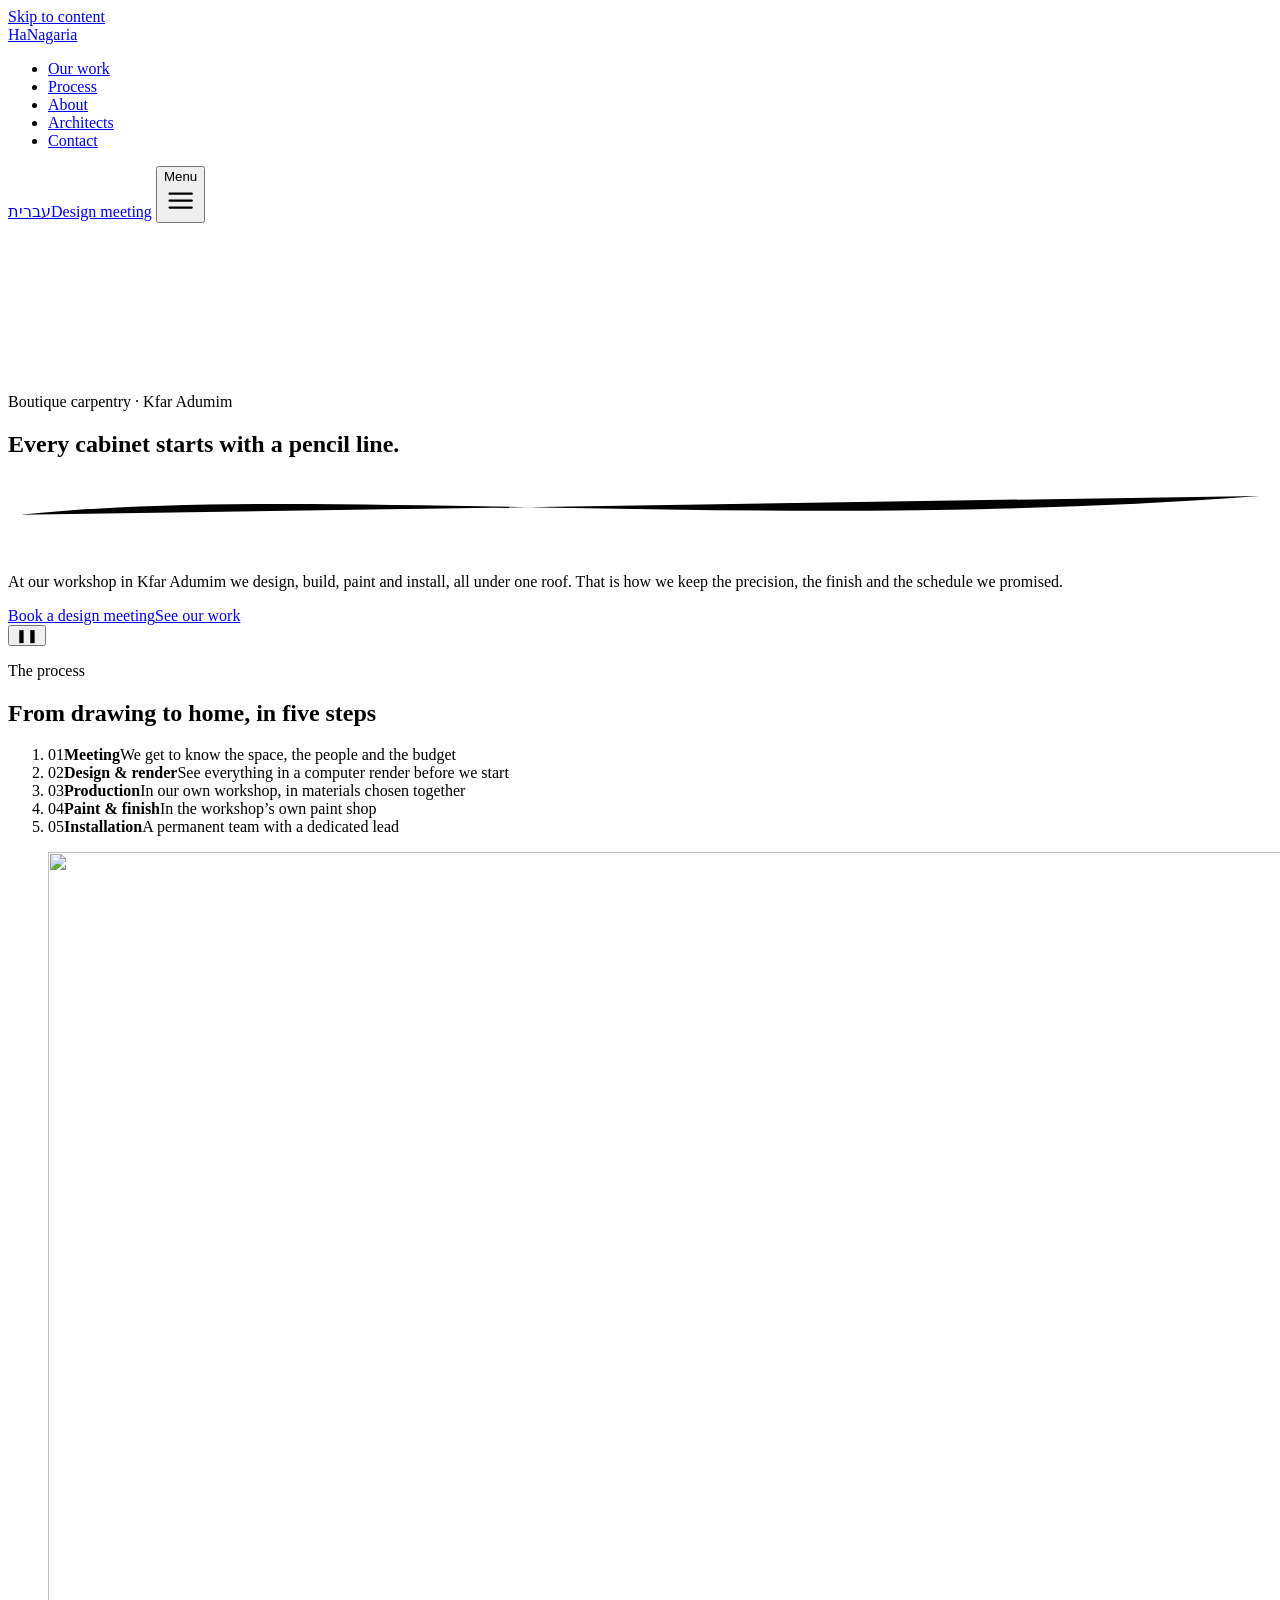
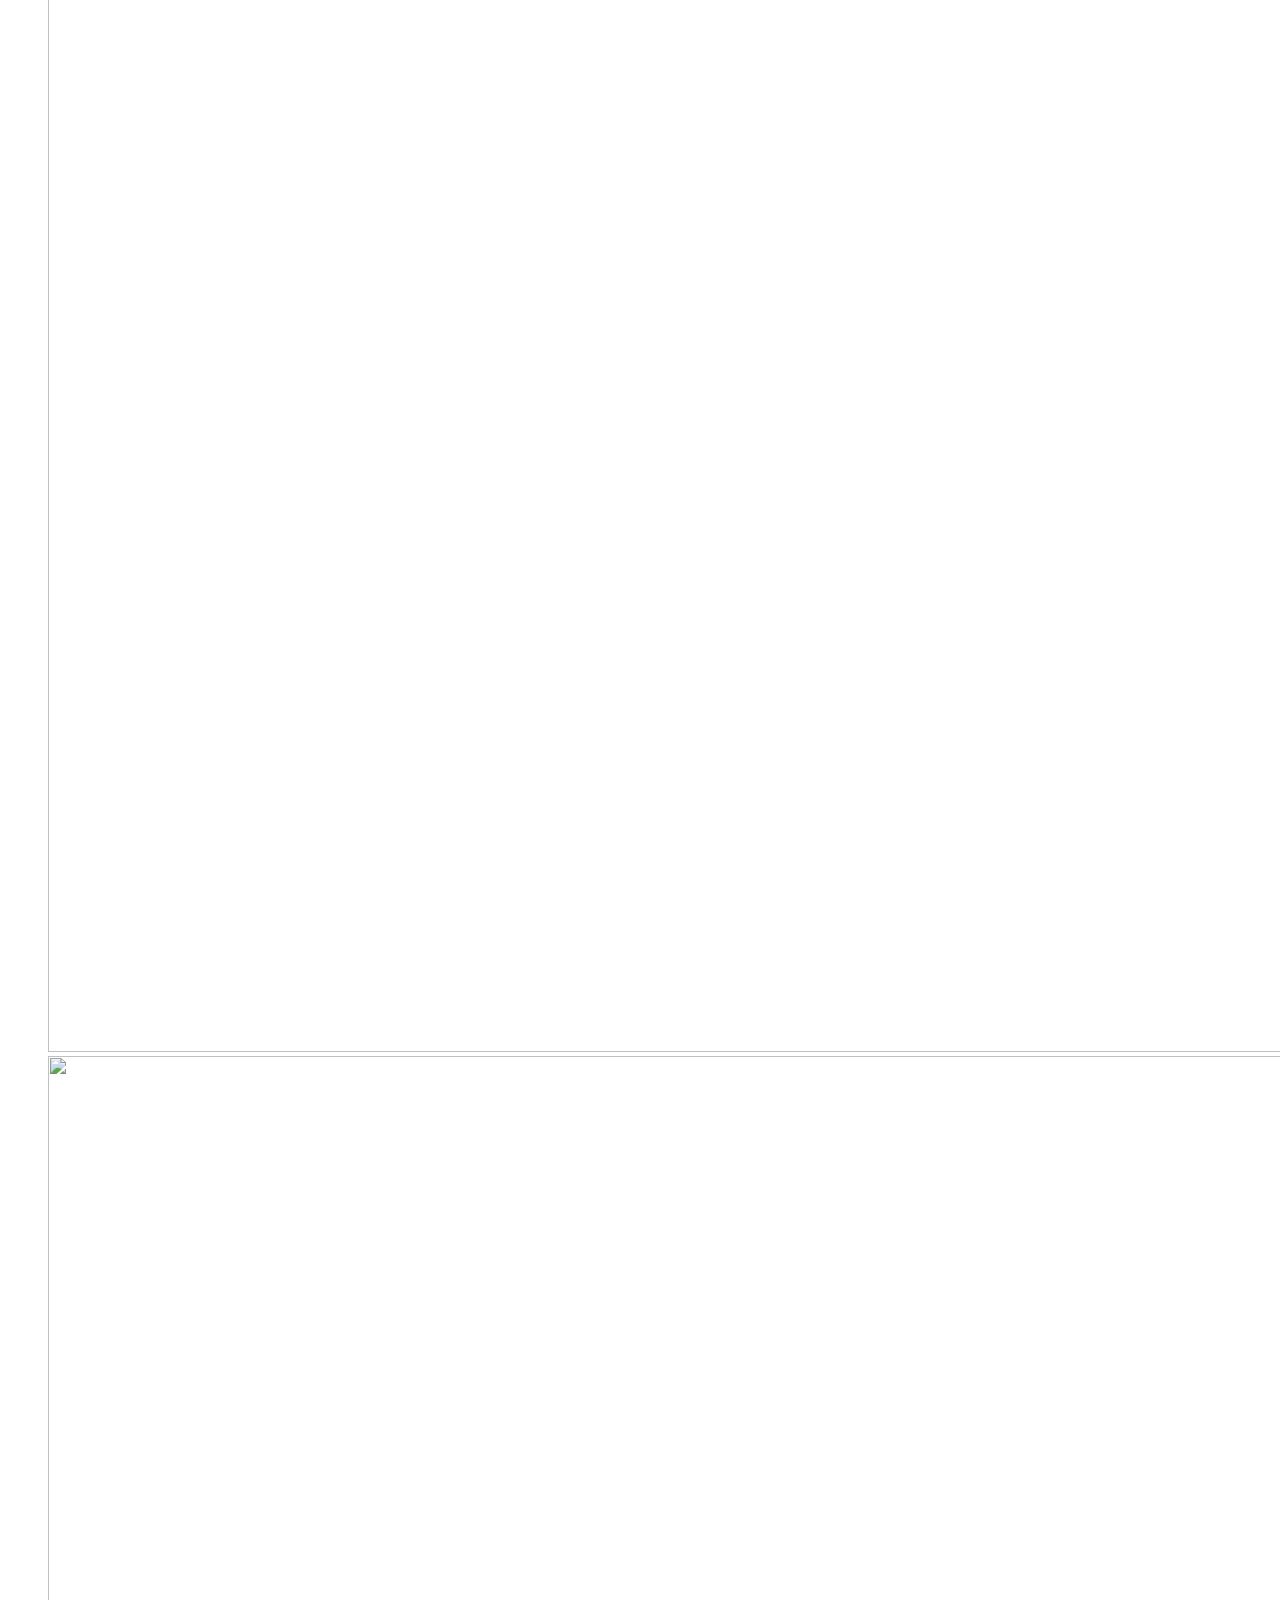
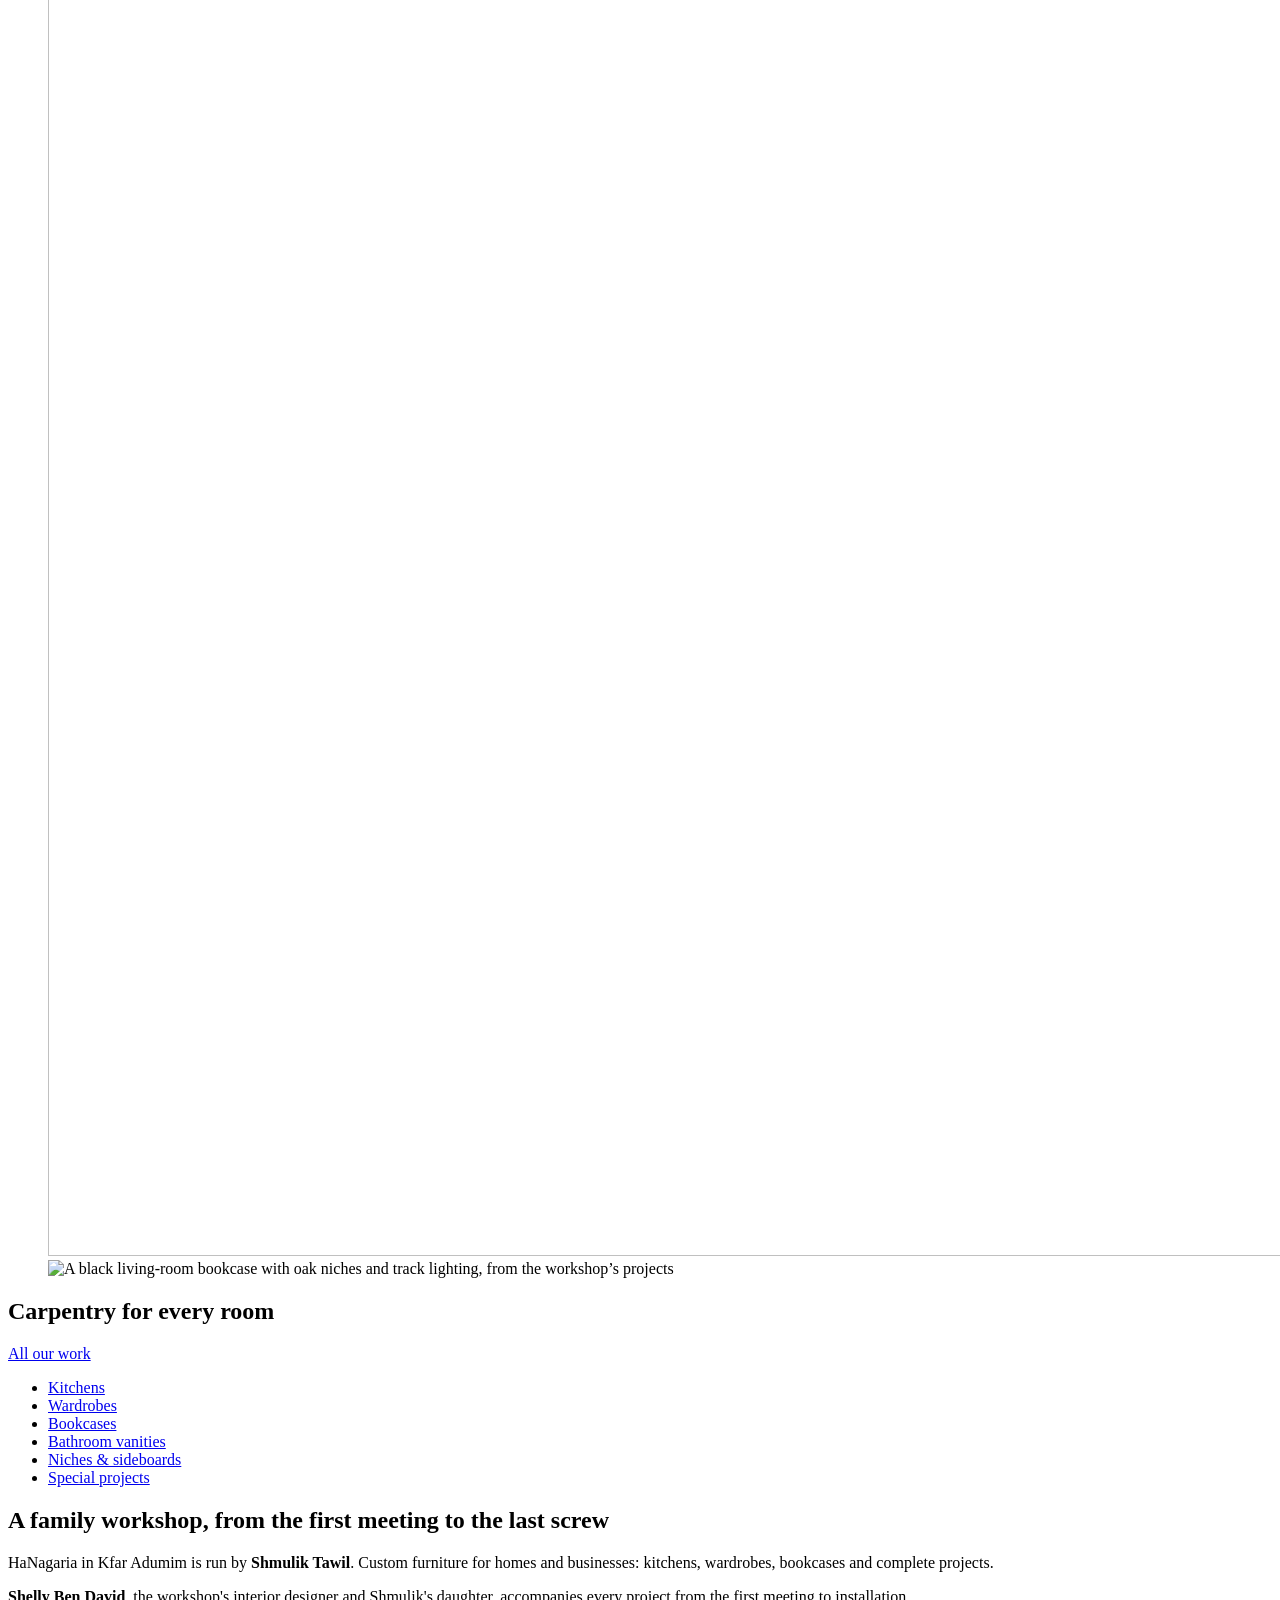
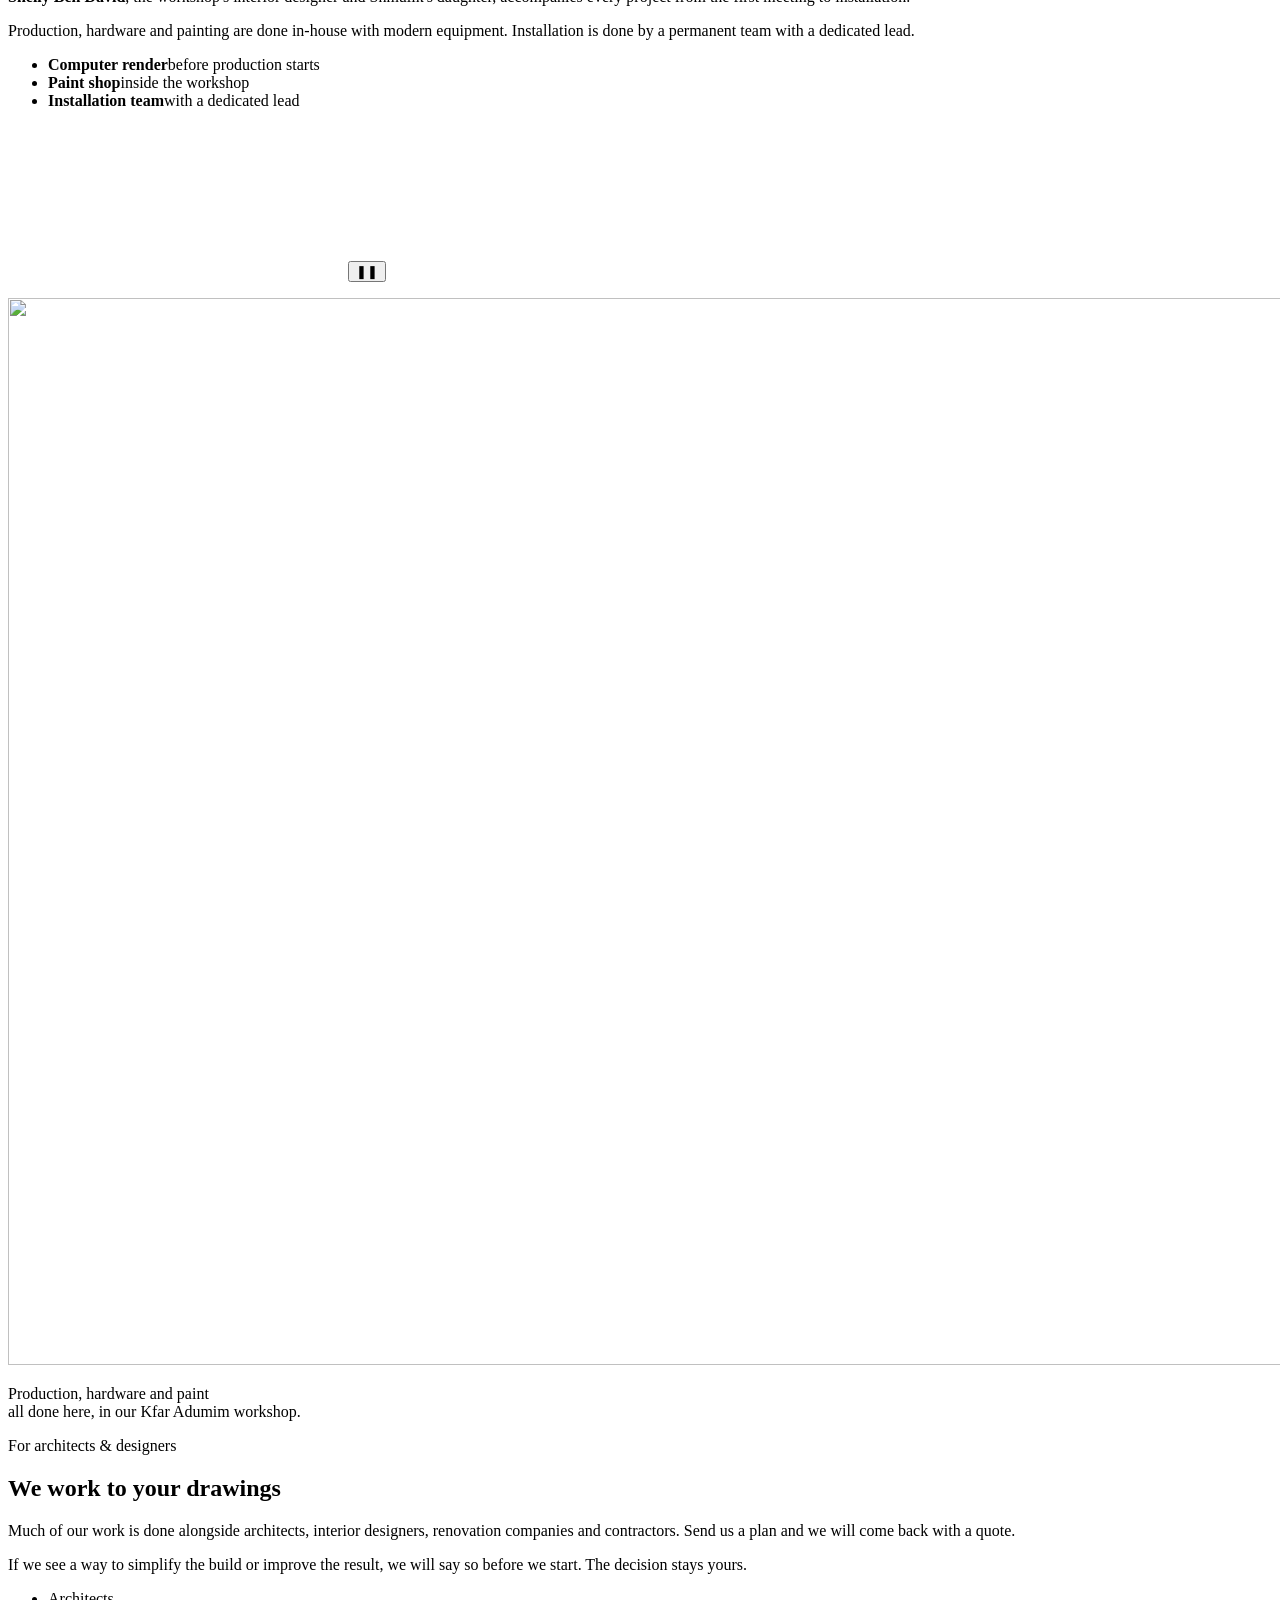
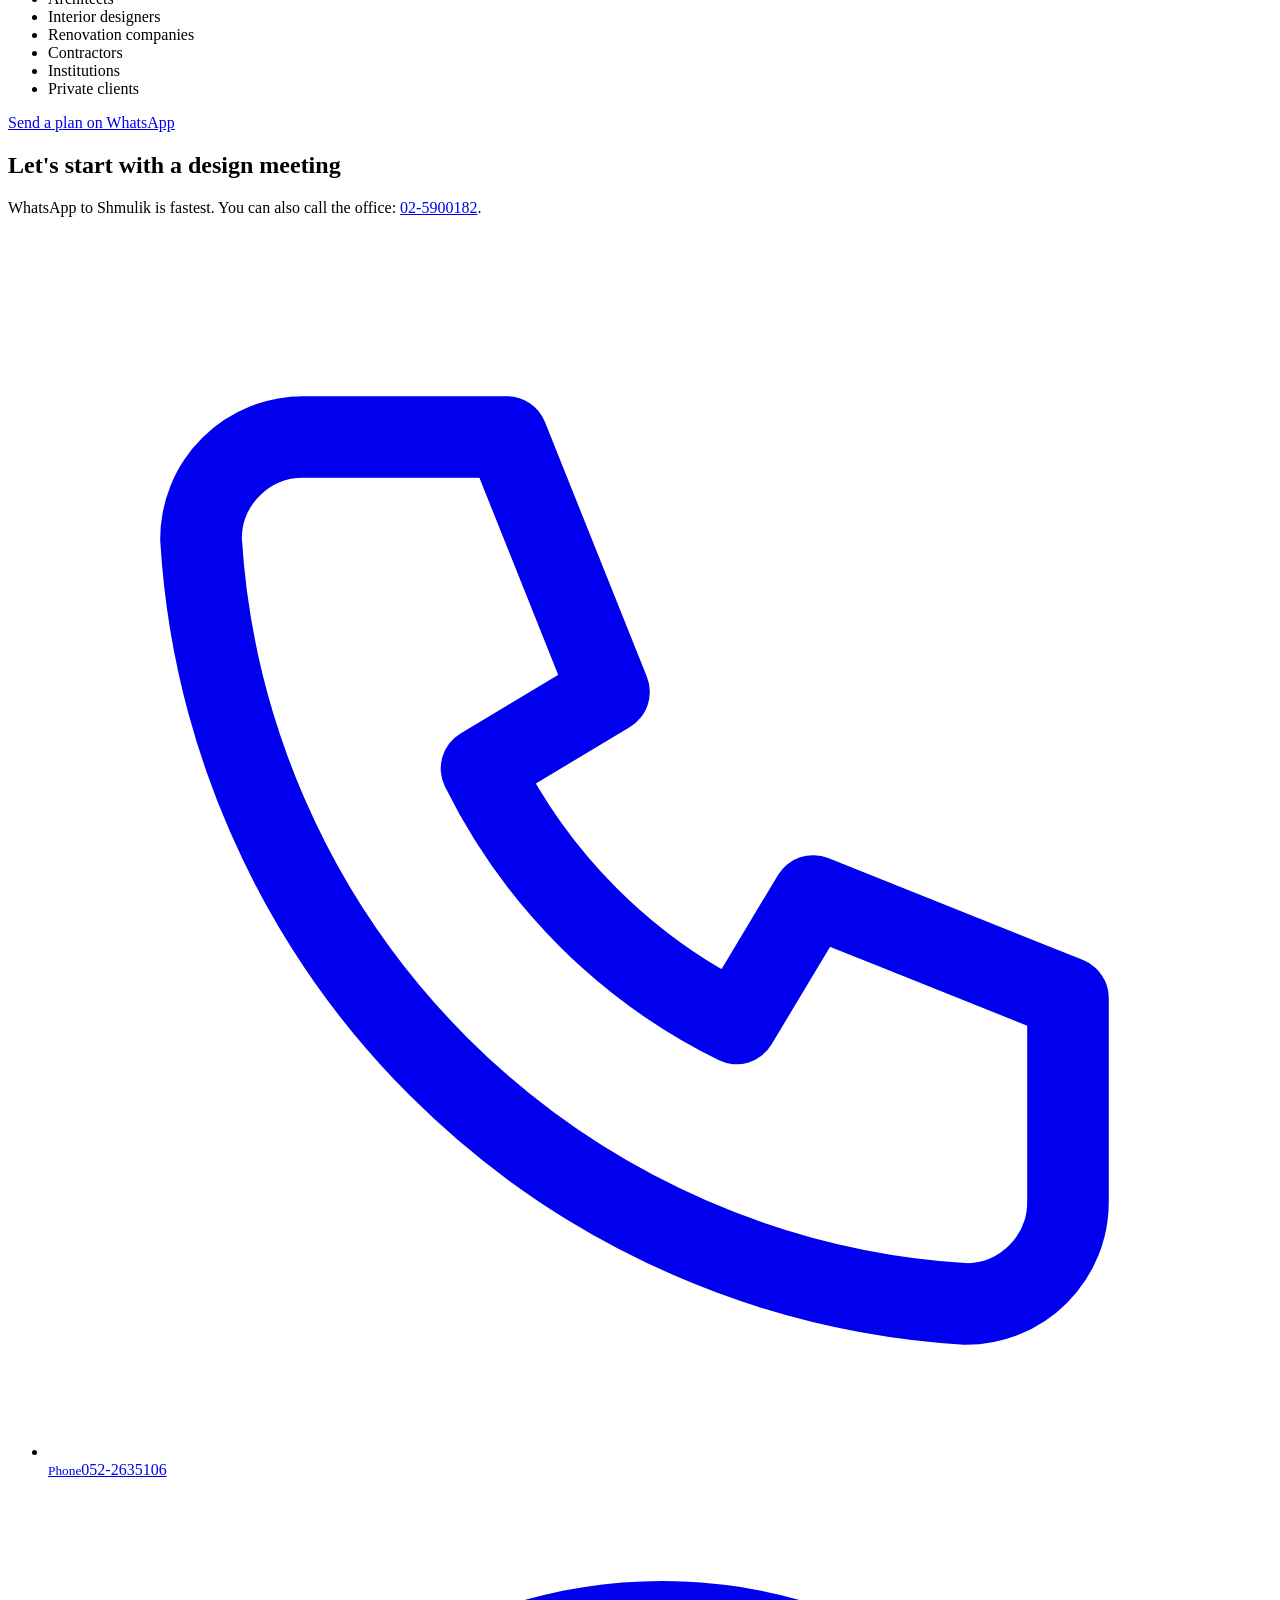
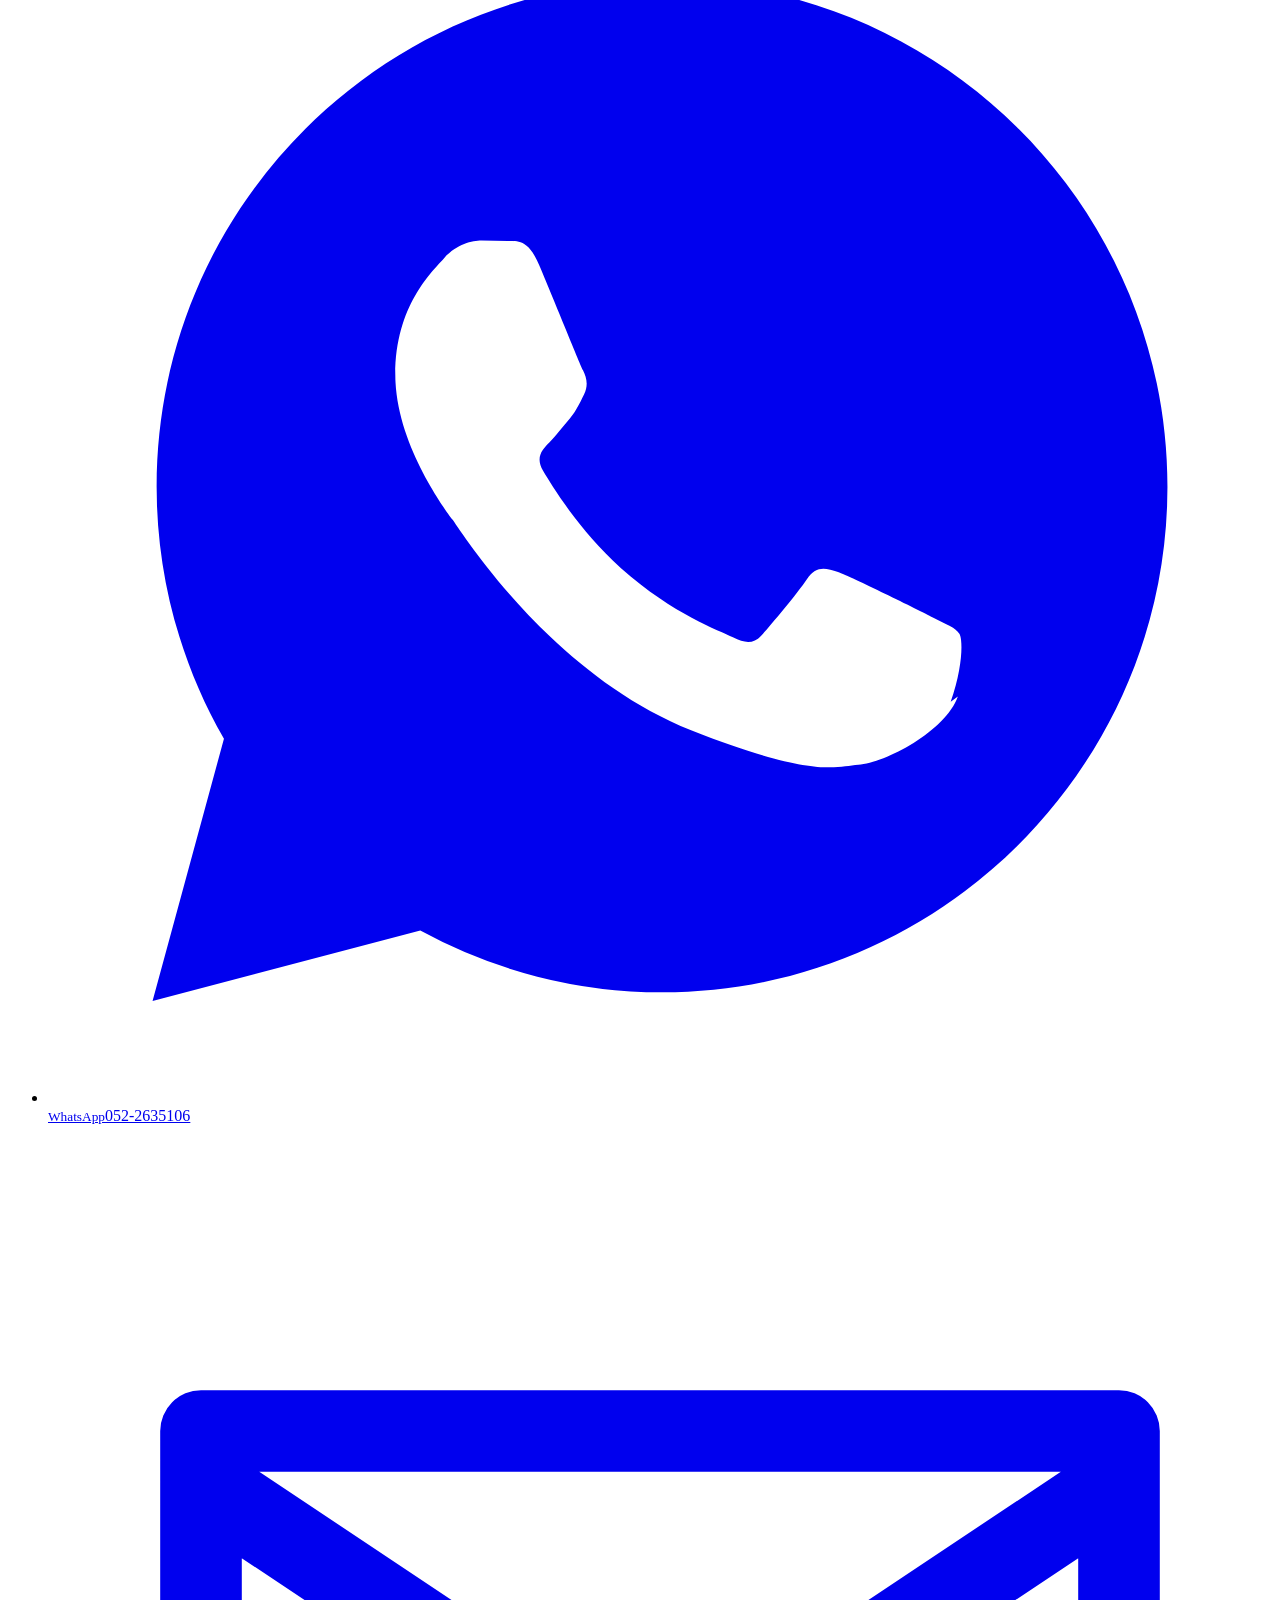
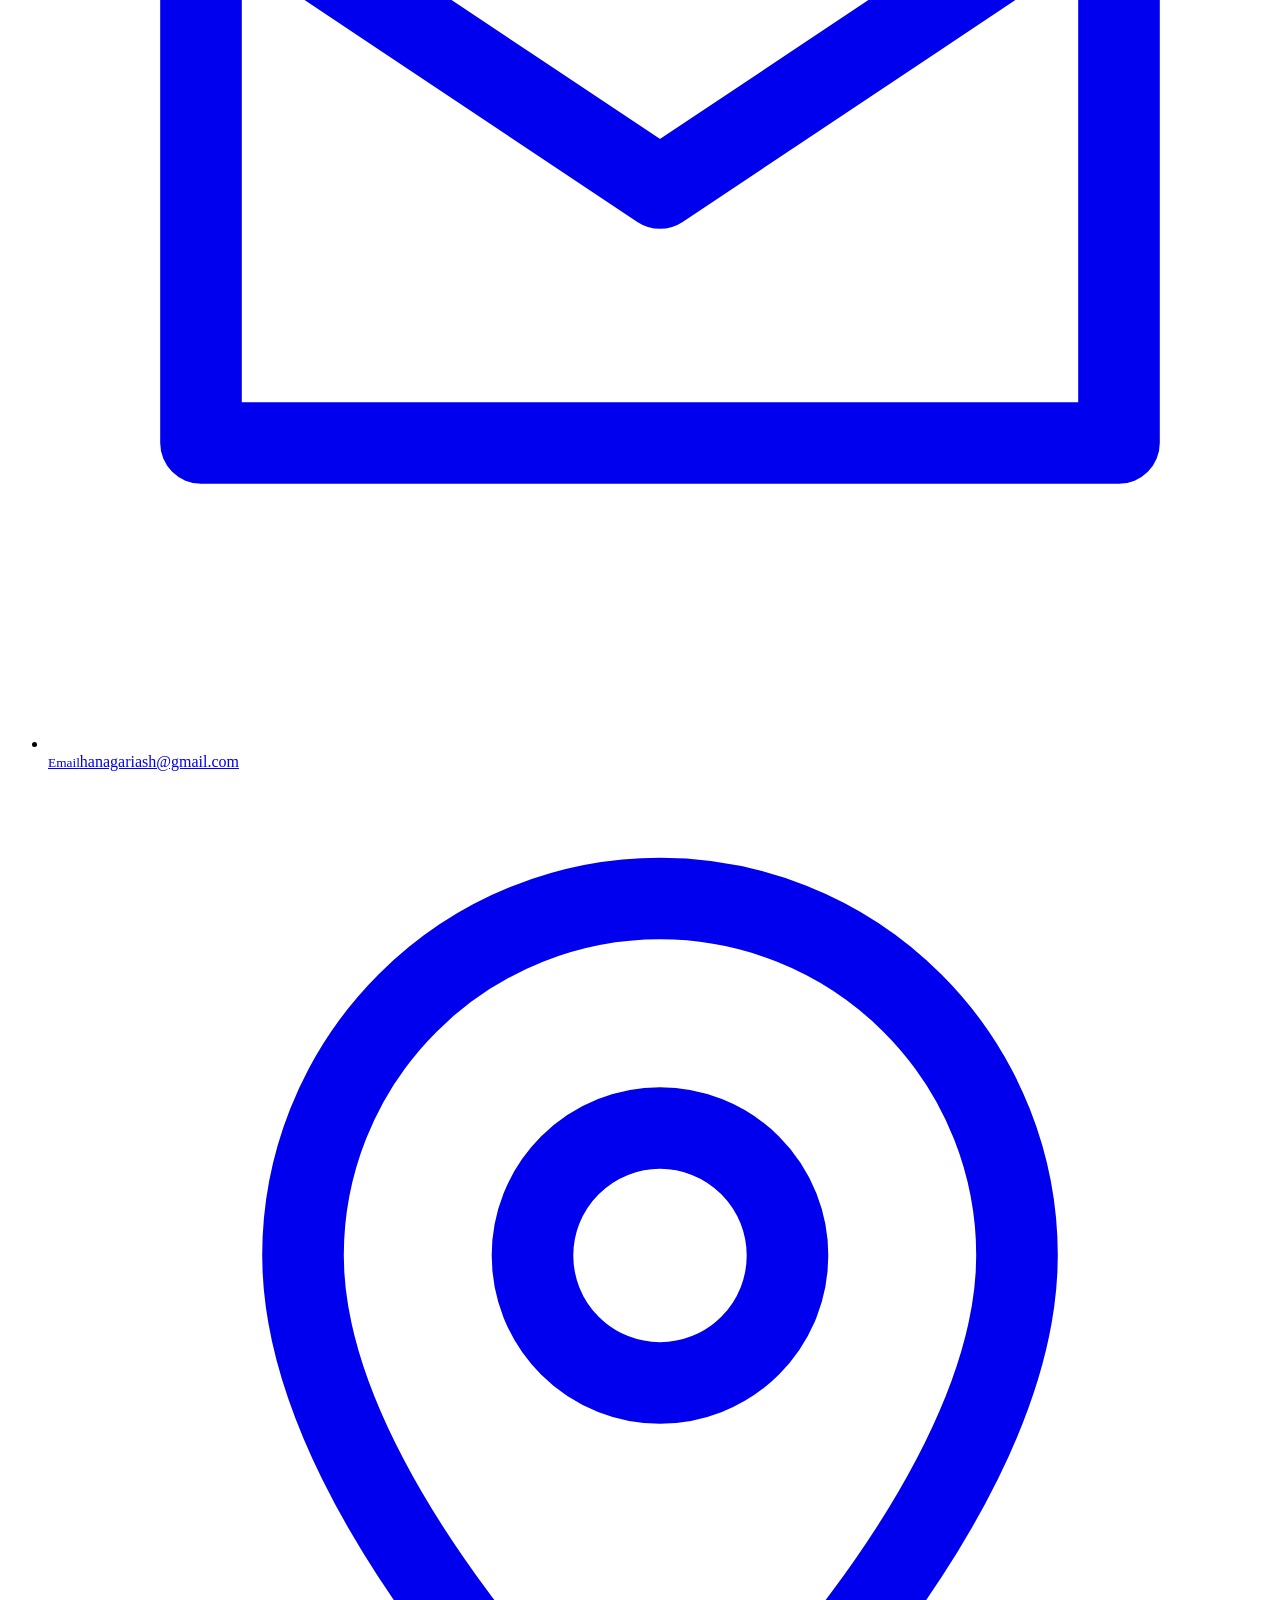
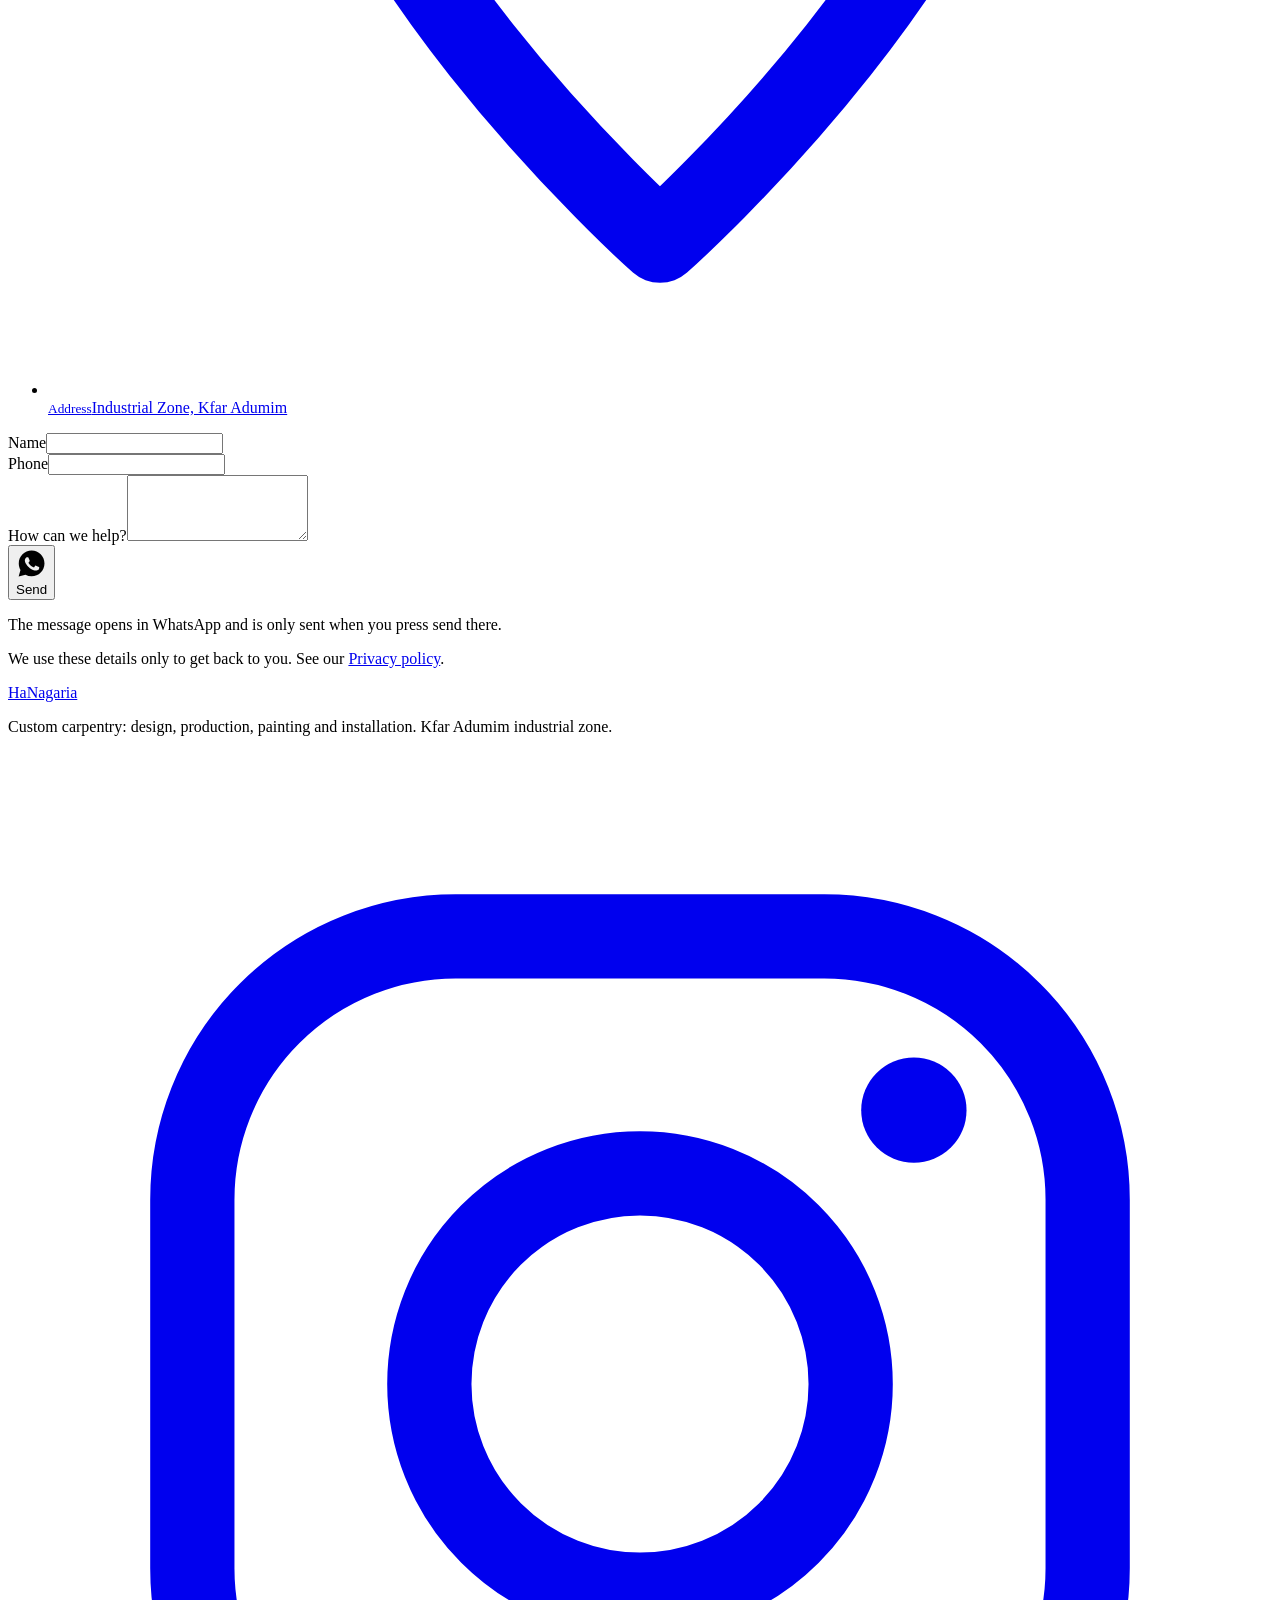
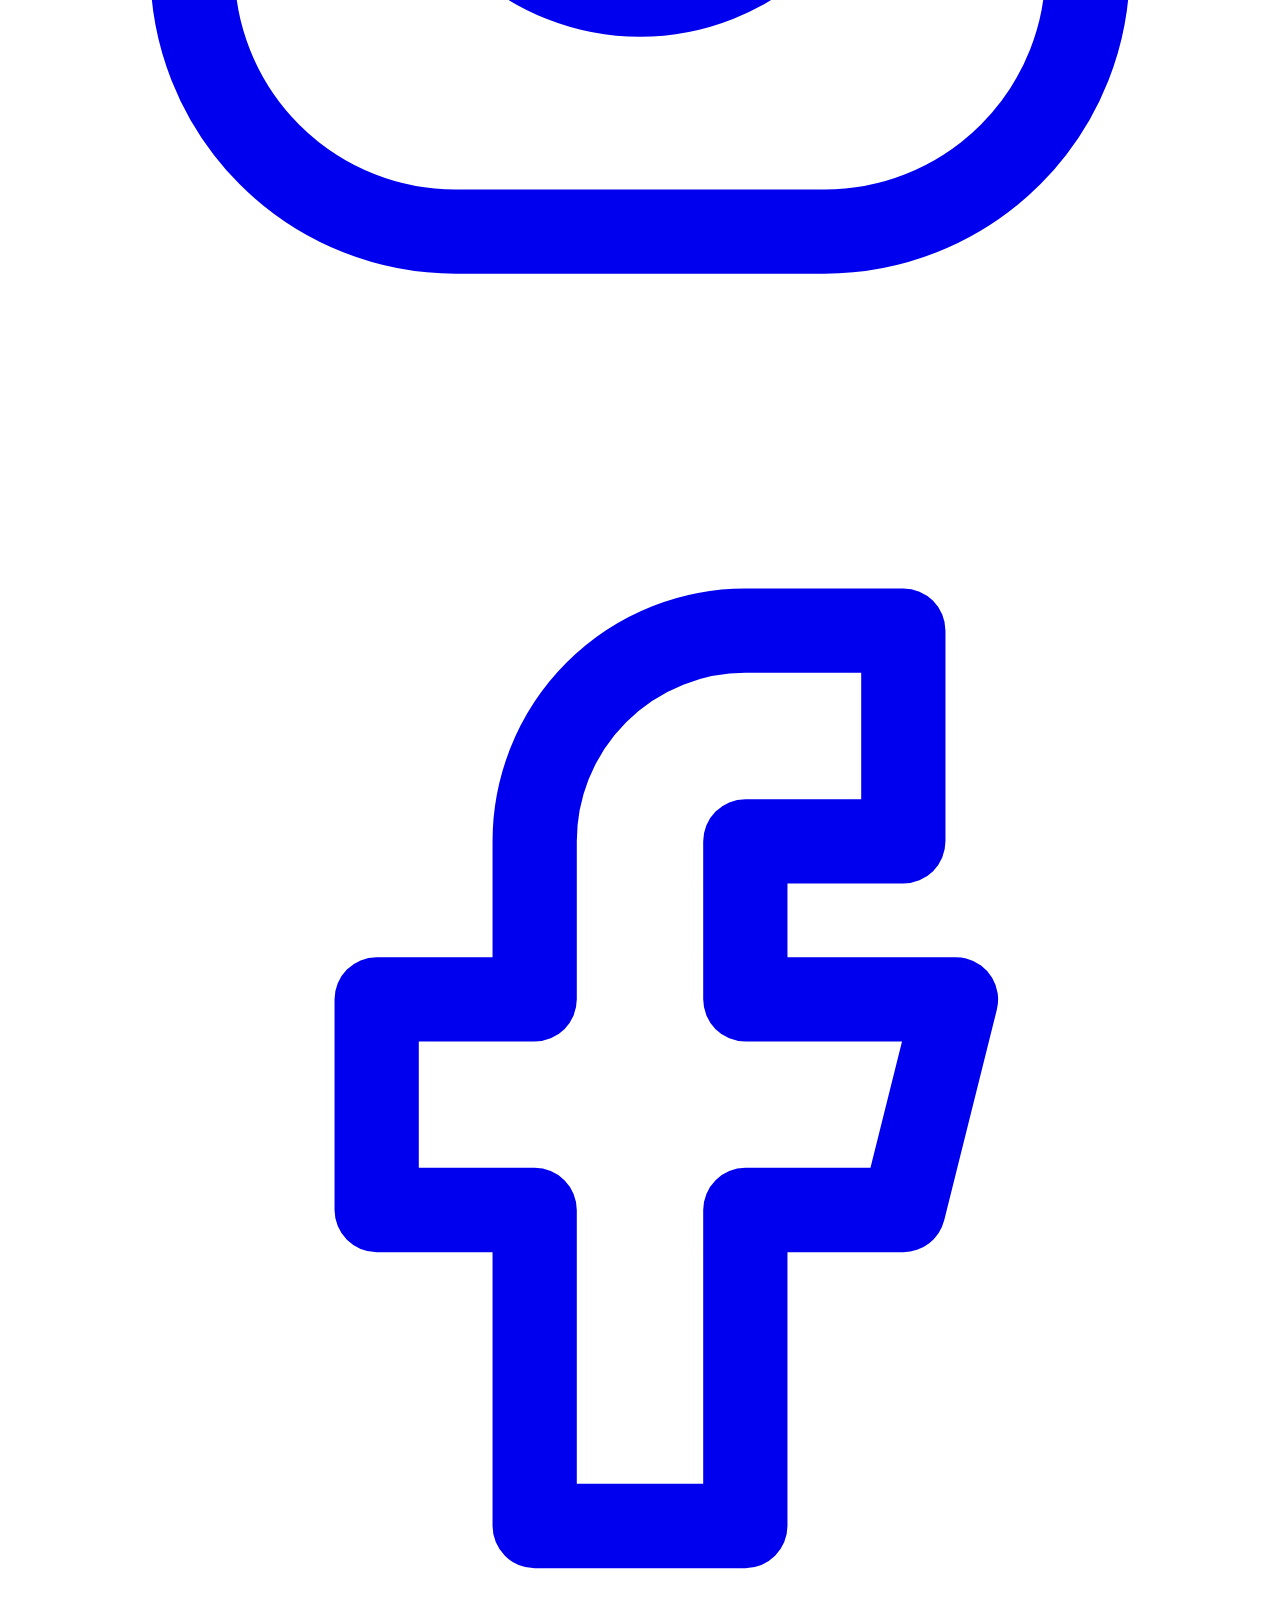
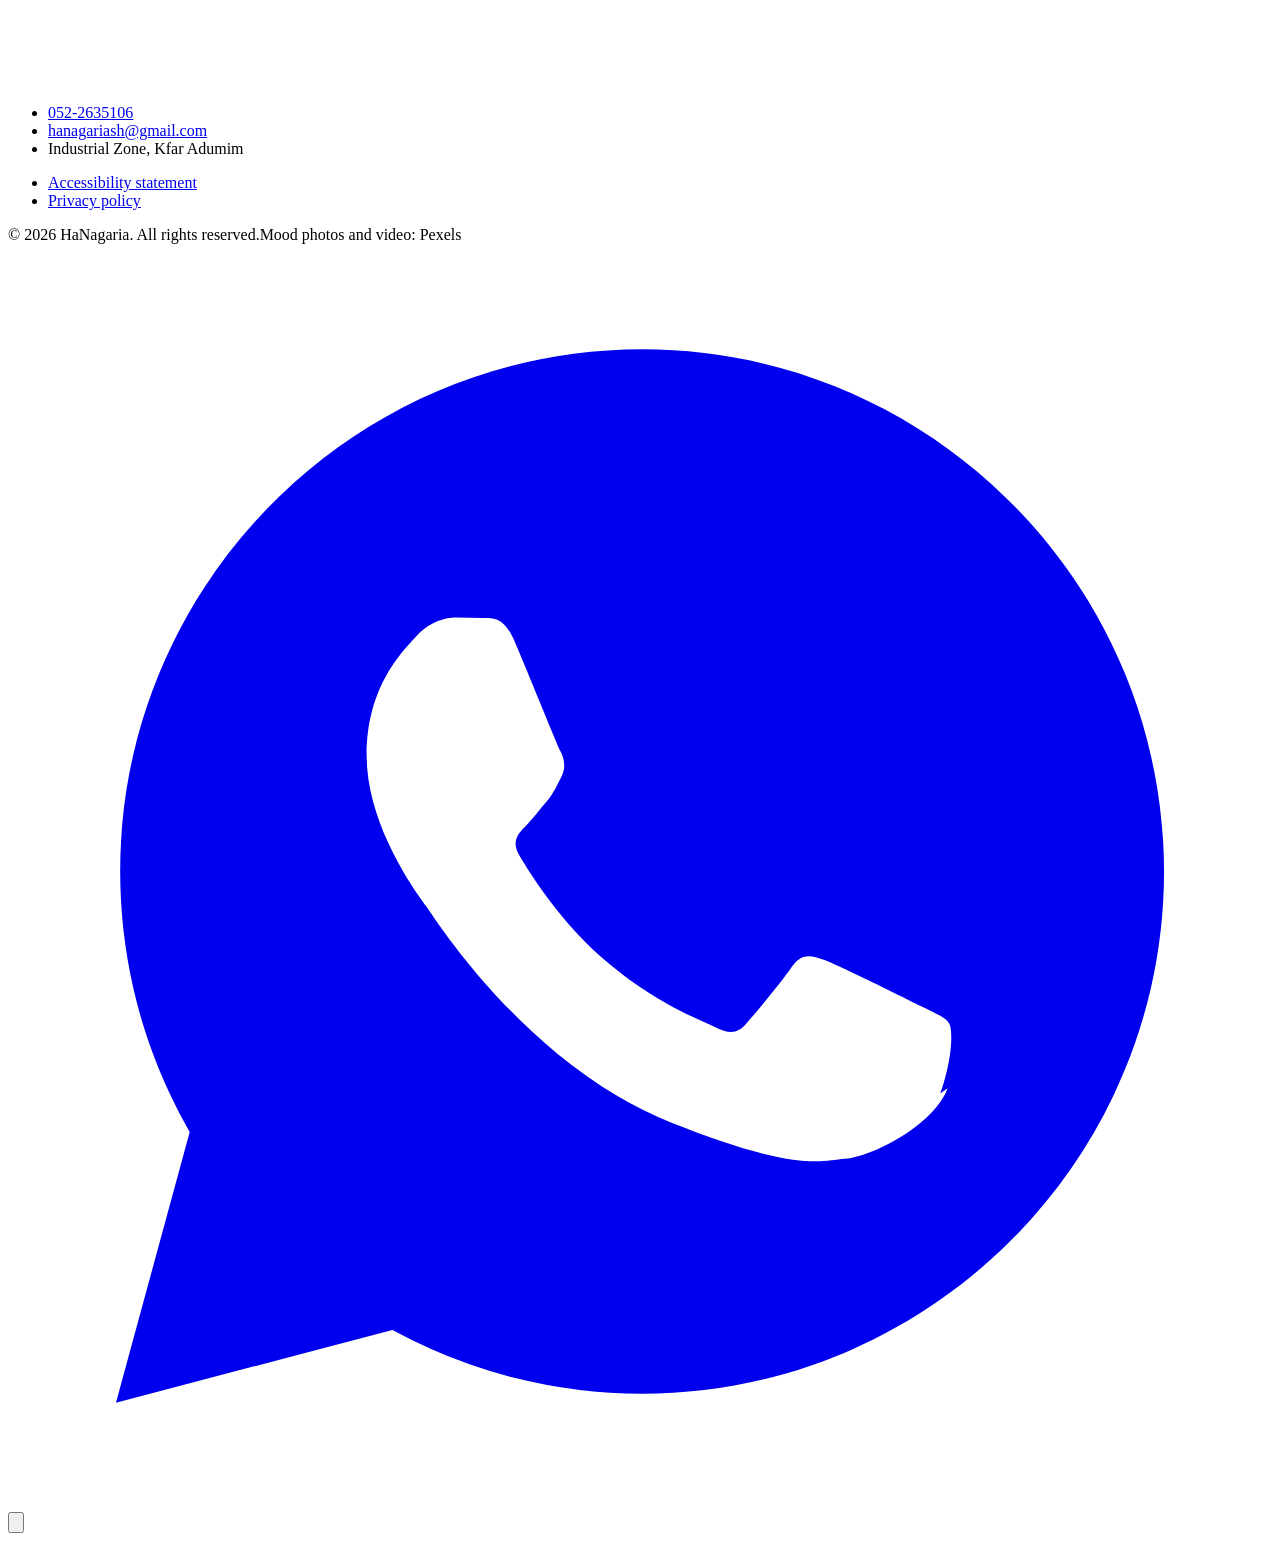
==== en/index.html @ 17c9b32d "HaNagaria preview Co-Authored-By: Claude Opus 5.5 <noreply@anthropic.com>" ====
<!doctype html>
<html lang="en" dir="ltr">
<head>
<meta charset="utf-8">
<meta name="viewport" content="width=device-width, initial-scale=1, viewport-fit=cover">
<title>HaNagaria – custom kitchens, wardrobes and furniture | Kfar Adumim</title><meta name="description" content="Custom carpentry from Kfar Adumim, Israel: kitchens, wardrobes, bookcases and bathroom vanities. Design, production, painting and installation in-house."><meta name="robots" content="noindex, nofollow"><meta property="og:type" content="website"><meta property="og:title" content="HaNagaria – custom kitchens, wardrobes and furniture | Kfar Adumim"><meta property="og:description" content="Custom carpentry from Kfar Adumim, Israel: kitchens, wardrobes, bookcases and bathroom vanities. Design, production, painting and installation in-house."><meta property="og:locale" content="en_US"><meta property="og:site_name" content="HaNagaria">
<meta name="theme-color" content="#eee5d6">
<link rel="icon" href="/hanagaria-preview/assets/favicon.svg" type="image/svg+xml"><link rel="apple-touch-icon" href="/hanagaria-preview/assets/img/apple-touch-icon.png"><link rel="manifest" href="/hanagaria-preview/manifest.webmanifest">
<link rel="preconnect" href="https://fonts.googleapis.com"><link rel="preconnect" href="https://fonts.gstatic.com" crossorigin><link rel="stylesheet" href="https://fonts.googleapis.com/css2?family=Karantina:wght@400;700&amp;family=Assistant:wght@300;400;600;700&amp;display=swap">
<link rel="stylesheet" href="/hanagaria-preview/assets/base.css?v=a840e748">
<link rel="stylesheet" href="/hanagaria-preview/assets/site.css?v=a840e748">
<script>document.documentElement.classList.add('js')</script>
<script id="site-data" type="application/json">{"lang": "en", "wa": "972522635106", "waMsg": "Hi Shmulik, I found you on your website", "hours": [], "store": {"mode": "none", "currency": "₪"}, "analytics": {"ga4": "", "plausible": ""}, "motion": "calm", "intro": false, "ui": {"open_now": "Open now", "closed_now": "Closed now", "cart_empty": "Your order is empty", "total": "Total", "remove": "Remove", "qty": "Quantity", "added": "Added", "pause": "Pause slideshow", "play": "Play slideshow", "required": "Required", "cart_send": "Send order on WhatsApp"}}</script>
<script type="application/ld+json">{"@context": "https://schema.org", "@type": "HomeAndConstructionBusiness", "name": "HaNagaria", "telephone": "052-2635106", "email": "hanagariash@gmail.com", "address": {"@type": "PostalAddress", "streetAddress": "Industrial Zone", "addressLocality": "Kfar Adumim", "addressCountry": "IL"}, "sameAs": ["https://instagram.com/shmulik_tawil", "https://www.facebook.com/%D7%94%D7%A0%D7%92%D7%A8%D7%99%D7%94-%D7%A8%D7%94%D7%99%D7%98%D7%99%D7%9D-%D7%95%D7%A2%D7%95%D7%93-%D7%9E%D7%98%D7%91%D7%97%D7%99%D7%9D-%D7%91%D7%99%D7%A8%D7%95%D7%A9%D7%9C%D7%99%D7%9D-198621603539335"], "priceRange": "₪₪₪"}</script>
</head><body class="page-index">
<a class="skip" href="#main">Skip to content</a>
<header class="site-header" data-header>
<div class="wrap header-in">
<a class="brand" href="/hanagaria-preview/en/index.html" aria-label="HaNagaria, Home"><span class="brand-name">HaNagaria</span></a>
<nav class="nav" aria-label="Menu"><ul><li><a href="/hanagaria-preview/en/works.html">Our work</a></li><li><a href="/hanagaria-preview/en/index.html#process">Process</a></li><li><a href="/hanagaria-preview/en/index.html#about">About</a></li><li><a href="/hanagaria-preview/en/index.html#architects">Architects</a></li><li><a href="/hanagaria-preview/en/index.html#contact">Contact</a></li></ul></nav>
<div class="header-tools"><a class="lang" href="/hanagaria-preview/index.html" hreflang="he" lang="he">עברית</a><a class="btn btn-sm h-cta" href="https://wa.me/972522635106?text=Hi%20Shmulik%2C%20I%20found%20you%20on%20your%20website" target="_blank" rel="noopener">Design meeting</a>
<button class="icon-btn menu-btn" type="button" aria-expanded="false" aria-controls="mobile-menu" data-menu-toggle><span class="sr">Menu</span><svg viewBox="0 0 24 24" aria-hidden="true"><path fill="none" stroke="currentColor" stroke-width="1.6" stroke-linecap="round" d="M4 7h16M4 12h16M4 17h16"/></svg></button>
</div></div>
<div class="mobile-menu" id="mobile-menu" hidden data-mobile-menu>
<nav aria-label="Menu"><ul><li><a href="/hanagaria-preview/en/works.html">Our work</a></li><li><a href="/hanagaria-preview/en/index.html#process">Process</a></li><li><a href="/hanagaria-preview/en/index.html#about">About</a></li><li><a href="/hanagaria-preview/en/index.html#architects">Architects</a></li><li><a href="/hanagaria-preview/en/index.html#contact">Contact</a></li></ul></nav>
<div class="mobile-menu-tools"><a class="lang" href="/hanagaria-preview/index.html" hreflang="he" lang="he">עברית</a></div>
</div>
</header><main id="main"><section class="hero-v" id="top" aria-labelledby="hero-t">
<div class="hv-media" aria-hidden="true"><video class="hv-video" data-bg-video autoplay muted loop playsinline preload="metadata" poster="/hanagaria-preview/assets/video/workshop.jpg"><source src="/hanagaria-preview/assets/video/workshop-m.mp4" type="video/mp4" media="(max-width: 700px)"><source src="/hanagaria-preview/assets/video/workshop.mp4" type="video/mp4"></video></div>
<div class="wrap hv-in"><div class="hv-copy"><p class="eyebrow">Boutique carpentry · Kfar Adumim</p><h1 id="hero-t" class="hero-title">Every cabinet starts <span class="pencil">with a pencil line.<svg viewBox="0 0 200 14" preserveAspectRatio="none" aria-hidden="true" focusable="false"><path pathLength="1" d="M2 9 C48 4 118 12 198 6"/></svg></span></h1><p class="hv-lead">At our workshop in Kfar Adumim we design, build, paint and install, all under one roof. That is how we keep the precision, the finish and the schedule we promised.</p>
<div class="btns"><a class="btn btn-primary" href="https://wa.me/972522635106?text=Hi%20Shmulik%2C%20I%20found%20you%20on%20your%20website%20and%20would%20like%20to%20book%20a%20design%20meeting" target="_blank" rel="noopener"><span>Book a design meeting</span></a><a class="btn btn-ghost" href="/hanagaria-preview/en/works.html"><span>See our work</span></a></div></div></div>
<button class="vid-pause" type="button" data-video-toggle data-l-pause="Pause video" data-l-play="Play video" aria-label="Pause video"><span aria-hidden="true">❚❚</span></button>
</section>
<section class="process craft" id="process" aria-labelledby="process-t" data-craft><div class="craft-track"><div class="craft-sticky"><div class="wrap craft-in">
<div class="craft-copy"><div class="process-head"><p class="eyebrow">The process</p><h2 id="process-t" class="sec-title">From drawing to home, in five steps</h2></div><div class="craft-list"><i class="craft-rule" aria-hidden="true"></i><ol class="process-steps"><li><span class="n" aria-hidden="true">01</span><b>Meeting</b><span>We get to know the space, the people and the budget</span></li><li><span class="n" aria-hidden="true">02</span><b>Design & render</b><span>See everything in a computer render before we start</span></li><li><span class="n" aria-hidden="true">03</span><b>Production</b><span>In our own workshop, in materials chosen together</span></li><li><span class="n" aria-hidden="true">04</span><b>Paint & finish</b><span>In the workshop’s own paint shop</span></li><li><span class="n" aria-hidden="true">05</span><b>Installation</b><span>A permanent team with a dedicated lead</span></li></ol></div></div>
<figure class="craft-fig"><div class="craft-frame"><img class="c-sk" src="/hanagaria-preview/assets/img/craft/sketch.jpg" alt="" width="1440" height="1800" loading="lazy" decoding="async"><img class="c-raw" src="/hanagaria-preview/assets/img/craft/raw.jpg" alt="" width="1440" height="1800" loading="lazy" decoding="async"><img class="c-real" src="/hanagaria-preview/assets/img/works/w22.jpg" alt="A black living-room bookcase with oak niches and track lighting, from the workshop’s projects" width="1440" height="1800" loading="lazy" decoding="async"><i class="c-edge" aria-hidden="true"></i></div></figure>
</div></div></div></section>
<script src="/hanagaria-preview/assets/craft.js?v=4" defer></script>
<script src="/hanagaria-preview/assets/media.js?v=1" defer></script><section class="sec cats" id="works" aria-labelledby="cats-t"><div class="wrap"><div class="sec-head row" data-reveal><div><h2 id="cats-t" class="sec-title">Carpentry for every room</h2></div><a class="more" href="/hanagaria-preview/en/works.html">All our work</a></div>
<ul class="tiles"><li><a href="/hanagaria-preview/en/works.html#kitchens"><span class="tile-img"><img src="/hanagaria-preview/assets/img/stock/kitchen.jpg" alt="" loading="lazy" decoding="async"></span><span class="tile-name">Kitchens</span></a></li><li><a href="/hanagaria-preview/en/works.html#wardrobes"><span class="tile-img"><img src="/hanagaria-preview/assets/img/stock/wardrobe.jpg" alt="" loading="lazy" decoding="async"></span><span class="tile-name">Wardrobes</span></a></li><li><a href="/hanagaria-preview/en/works.html#bookcases"><span class="tile-img"><img src="/hanagaria-preview/assets/img/stock/library.jpg" alt="" loading="lazy" decoding="async"></span><span class="tile-name">Bookcases</span></a></li><li><a href="/hanagaria-preview/en/works.html#bathrooms"><span class="tile-img"><img src="/hanagaria-preview/assets/img/stock/vanity.jpg" alt="" loading="lazy" decoding="async"></span><span class="tile-name">Bathroom vanities</span></a></li><li><a href="/hanagaria-preview/en/works.html#niches"><span class="tile-img"><img src="/hanagaria-preview/assets/img/stock/tvwall.jpg" alt="" loading="lazy" decoding="async"></span><span class="tile-name">Niches & sideboards</span></a></li><li><a href="/hanagaria-preview/en/works.html#special"><span class="tile-img"><img src="/hanagaria-preview/assets/img/stock/special.jpg" alt="" loading="lazy" decoding="async"></span><span class="tile-name">Special projects</span></a></li></ul></div></section><section class="sec about" id="about" aria-labelledby="about-t"><div class="wrap about-in">
<div class="about-body" data-reveal><h2 id="about-t" class="sec-title">A family workshop, from the first meeting to the last screw</h2><p>HaNagaria in Kfar Adumim is run by <b>Shmulik Tawil</b>. Custom furniture for homes and businesses: kitchens, wardrobes, bookcases and complete projects.</p><p><b>Shelly Ben David</b>, the workshop's interior designer and Shmulik's daughter, accompanies every project from the first meeting to installation.</p><p>Production, hardware and painting are done in-house with modern equipment. Installation is done by a permanent team with a dedicated lead.</p><ul class="facts"><li><b>Computer render</b><span>before production starts</span></li><li><b>Paint shop</b><span>inside the workshop</span></li><li><b>Installation team</b><span>with a dedicated lead</span></li></ul></div>
<figure class="about-media about-video" data-reveal><video data-bg-video autoplay muted loop playsinline preload="none" poster="/hanagaria-preview/assets/video/plane.jpg" aria-hidden="true"><source src="/hanagaria-preview/assets/video/plane.mp4" type="video/mp4"></video><button class="vid-pause" type="button" data-video-toggle data-l-pause="Pause video" data-l-play="Play video" aria-label="Pause video"><span aria-hidden="true">❚❚</span></button></figure>
</div></section><section class="bench" aria-label="Production, hardware and paint"><img src="/hanagaria-preview/assets/img/stock/bench.jpg" alt="" width="1600" height="1067" loading="lazy" decoding="async"><div class="wrap bench-in"><p class="bench-line">Production, hardware and paint<br><span>all done here, in our Kfar Adumim workshop.</span></p></div></section><section class="sec arch" id="architects" aria-labelledby="arch-t"><div class="wrap arch-in" data-reveal>
<div><p class="eyebrow">For architects & designers</p><h2 id="arch-t" class="sec-title">We work to your drawings</h2></div>
<div><p>Much of our work is done alongside architects, interior designers, renovation companies and contractors. Send us a plan and we will come back with a quote.</p><p>If we see a way to simplify the build or improve the result, we will say so before we start. The decision stays yours.</p><ul class="who"><li>Architects</li><li>Interior designers</li><li>Renovation companies</li><li>Contractors</li><li>Institutions</li><li>Private clients</li></ul>
<div class="btns"><a class="btn btn-ghost" href="https://wa.me/972522635106?text=Hi%2C%20I%27m%20an%20architect%20/%20interior%20designer%20and%20would%20like%20to%20send%20a%20plan%20for%20a%20quote" target="_blank" rel="noopener"><span>Send a plan on WhatsApp</span></a></div></div>
</div></section><section class="sec sec-contact" id="contact"><div class="wrap"><div class="sec-head" data-reveal><h2 class="sec-title">Let's start with a design meeting</h2><p class="sec-intro">WhatsApp to Shmulik is fastest. You can also call the office: <a href="tel:+97225900182" dir="ltr">02-5900182</a>.</p></div><div class="contact-grid"><div><ul class="channels"><li><a href="tel:+972522635106"><svg viewBox="0 0 24 24" aria-hidden="true"><path fill="none" stroke="currentColor" stroke-width="1.6" stroke-linecap="round" stroke-linejoin="round" d="M5 4h4l2 5-2.5 1.5a11 11 0 0 0 5 5L15 13l5 2v4a2 2 0 0 1-2 2A16 16 0 0 1 3 6a2 2 0 0 1 2-2"/></svg><span><small>Phone</small><span dir="ltr">052-2635106</span></span></a></li><li><a href="https://wa.me/972522635106?text=Hi%20Shmulik%2C%20I%20found%20you%20on%20your%20website" target="_blank" rel="noopener"><svg viewBox="0 0 24 24" aria-hidden="true"><path fill="currentColor" d="M12.04 2C6.58 2 2.13 6.45 2.13 11.91c0 1.75.46 3.45 1.32 4.95L2.05 22l5.25-1.38a9.9 9.9 0 0 0 4.74 1.21c5.46 0 9.91-4.45 9.91-9.91C21.95 6.45 17.5 2 12.04 2zm5.8 14.03c-.24.68-1.42 1.3-1.95 1.34-.5.05-.97.23-3.28-.68-2.78-1.1-4.54-3.95-4.68-4.13-.13-.18-1.12-1.49-1.12-2.84s.71-2.01.96-2.29c.25-.27.55-.34.73-.34l.52.01c.17.01.39-.06.61.47.24.56.79 1.92.86 2.06.07.14.11.3.02.48-.09.18-.14.3-.27.46-.14.16-.29.36-.41.48-.14.14-.28.29-.12.56.16.27.71 1.17 1.52 1.9 1.05.93 1.93 1.22 2.2 1.36.27.14.43.12.59-.07.16-.18.68-.8.86-1.07.18-.27.36-.23.61-.14.25.09 1.59.75 1.86.89.27.14.45.2.52.32.07.11.07.66-.17 1.33z"/></svg><span><small>WhatsApp</small><span dir="ltr">052-2635106</span></span></a></li><li><a href="mailto:hanagariash@gmail.com"><svg viewBox="0 0 24 24" aria-hidden="true"><path fill="none" stroke="currentColor" stroke-width="1.6" stroke-linecap="round" stroke-linejoin="round" d="M3 6h18v12H3zM3 7l9 6 9-6"/></svg><span><small>Email</small>hanagariash@gmail.com</span></a></li><li><a href="https://www.google.com/maps/search/?api=1&amp;query=Industrial%20Zone%2C%20Kfar%20Adumim" target="_blank" rel="noopener"><svg viewBox="0 0 24 24" aria-hidden="true"><path fill="none" stroke="currentColor" stroke-width="1.6" stroke-linecap="round" stroke-linejoin="round" d="M12 21s-7-6.2-7-11.5a7 7 0 0 1 14 0C19 14.8 12 21 12 21z"/><circle cx="12" cy="9.5" r="2.5" fill="none" stroke="currentColor" stroke-width="1.6"/></svg><span><small>Address</small>Industrial Zone, Kfar Adumim</span></a></li></ul></div><div><form class="form" data-wa-form novalidate><div class="field"><label for="cf-name">Name</label><input id="cf-name" name="name" type="text" autocomplete="name" required></div>
<div class="field"><label for="cf-phone">Phone</label><input id="cf-phone" name="phone" type="tel" autocomplete="tel" inputmode="tel" dir="ltr" required></div>
<div class="field"><label for="cf-msg">How can we help?</label><textarea id="cf-msg" name="message" rows="4"></textarea></div><button class="btn btn-primary" type="submit"><svg viewBox="0 0 24 24" aria-hidden="true"><path fill="currentColor" d="M12.04 2C6.58 2 2.13 6.45 2.13 11.91c0 1.75.46 3.45 1.32 4.95L2.05 22l5.25-1.38a9.9 9.9 0 0 0 4.74 1.21c5.46 0 9.91-4.45 9.91-9.91C21.95 6.45 17.5 2 12.04 2zm5.8 14.03c-.24.68-1.42 1.3-1.95 1.34-.5.05-.97.23-3.28-.68-2.78-1.1-4.54-3.95-4.68-4.13-.13-.18-1.12-1.49-1.12-2.84s.71-2.01.96-2.29c.25-.27.55-.34.73-.34l.52.01c.17.01.39-.06.61.47.24.56.79 1.92.86 2.06.07.14.11.3.02.48-.09.18-.14.3-.27.46-.14.16-.29.36-.41.48-.14.14-.28.29-.12.56.16.27.71 1.17 1.52 1.9 1.05.93 1.93 1.22 2.2 1.36.27.14.43.12.59-.07.16-.18.68-.8.86-1.07.18-.27.36-.23.61-.14.25.09 1.59.75 1.86.89.27.14.45.2.52.32.07.11.07.66-.17 1.33z"/></svg><span>Send</span></button><p class="form-note">The message opens in WhatsApp and is only sent when you press send there.</p><p class="form-privacy">We use these details only to get back to you. See our <a href="/hanagaria-preview/en/privacy.html">Privacy policy</a>.</p></form></div></div></div></section></main><footer class="site-footer">
<div class="wrap footer-in">
<div class="f-brand"><a class="brand" href="/hanagaria-preview/en/index.html" aria-label="HaNagaria, Home"><span class="brand-name">HaNagaria</span></a><p>Custom carpentry: design, production, painting and installation. Kfar Adumim industrial zone.</p><div class="socials"><a href="https://instagram.com/shmulik_tawil" target="_blank" rel="noopener" aria-label="instagram (נפתח בחלון חדש)"><svg viewBox="0 0 24 24" aria-hidden="true"><rect x="3.5" y="3.5" width="17" height="17" rx="5" fill="none" stroke="currentColor" stroke-width="1.6"/><circle cx="12" cy="12" r="4" fill="none" stroke="currentColor" stroke-width="1.6"/><circle cx="17.2" cy="6.8" r="1" fill="currentColor"/></svg></a><a href="https://www.facebook.com/%D7%94%D7%A0%D7%92%D7%A8%D7%99%D7%94-%D7%A8%D7%94%D7%99%D7%98%D7%99%D7%9D-%D7%95%D7%A2%D7%95%D7%93-%D7%9E%D7%98%D7%91%D7%97%D7%99%D7%9D-%D7%91%D7%99%D7%A8%D7%95%D7%A9%D7%9C%D7%99%D7%9D-198621603539335" target="_blank" rel="noopener" aria-label="facebook (נפתח בחלון חדש)"><svg viewBox="0 0 24 24" aria-hidden="true"><path fill="none" stroke="currentColor" stroke-width="1.6" stroke-linejoin="round" d="M14 8h3V4h-3a4 4 0 0 0-4 4v3H7v4h3v6h4v-6h3l1-4h-4V8z"/></svg></a></div></div>
<ul class="f-list"><li><a href="tel:+972522635106"><span dir="ltr">052-2635106</span></a></li><li><a href="mailto:hanagariash@gmail.com">hanagariash@gmail.com</a></li><li>Industrial Zone, Kfar Adumim</li></ul>
<ul class="f-list"><li><a href="/hanagaria-preview/en/accessibility.html">Accessibility statement</a></li><li><a href="/hanagaria-preview/en/privacy.html">Privacy policy</a></li></ul>
</div>
<div class="wrap f-bottom"><span>© <span data-year>2026</span> HaNagaria. All rights reserved.</span><span class="credit">Mood photos and video: Pexels</span></div>
</footer><a class="wa-float" href="https://wa.me/972522635106?text=Hi%20Shmulik%2C%20I%20found%20you%20on%20your%20website" target="_blank" rel="noopener" aria-label="Send a WhatsApp message (opens in a new window)"><svg viewBox="0 0 24 24" aria-hidden="true"><path fill="currentColor" d="M12.04 2C6.58 2 2.13 6.45 2.13 11.91c0 1.75.46 3.45 1.32 4.95L2.05 22l5.25-1.38a9.9 9.9 0 0 0 4.74 1.21c5.46 0 9.91-4.45 9.91-9.91C21.95 6.45 17.5 2 12.04 2zm5.8 14.03c-.24.68-1.42 1.3-1.95 1.34-.5.05-.97.23-3.28-.68-2.78-1.1-4.54-3.95-4.68-4.13-.13-.18-1.12-1.49-1.12-2.84s.71-2.01.96-2.29c.25-.27.55-.34.73-.34l.52.01c.17.01.39-.06.61.47.24.56.79 1.92.86 2.06.07.14.11.3.02.48-.09.18-.14.3-.27.46-.14.16-.29.36-.41.48-.14.14-.28.29-.12.56.16.27.71 1.17 1.52 1.9 1.05.93 1.93 1.22 2.2 1.36.27.14.43.12.59-.07.16-.18.68-.8.86-1.07.18-.27.36-.23.61-.14.25.09 1.59.75 1.86.89.27.14.45.2.52.32.07.11.07.66-.17 1.33z"/></svg></a><aside class="a11y" data-a11y aria-label="Accessibility">
<button class="a11y-btn" type="button" aria-expanded="false" aria-controls="a11y-panel" data-a11y-toggle aria-label="Accessibility menu"><svg viewBox="0 0 24 24" aria-hidden="true"><circle cx="12" cy="4.5" r="2" fill="currentColor"/><path fill="none" stroke="currentColor" stroke-width="1.8" stroke-linecap="round" stroke-linejoin="round" d="M4 8.5l8 1.5 8-1.5M12 10v4.5M12 14.5l-3.5 6M12 14.5l3.5 6"/></svg></button>
<div class="a11y-panel" id="a11y-panel" role="group" aria-label="Accessibility" hidden>
<p class="a11y-title">Accessibility</p>
<button type="button" data-a11y-opt="text" aria-pressed="false">Larger text</button>
<button type="button" data-a11y-opt="contrast" aria-pressed="false">High contrast</button>
<button type="button" data-a11y-opt="links" aria-pressed="false">Highlight links</button>
<button type="button" data-a11y-opt="font" aria-pressed="false">Readable font</button>
<button type="button" data-a11y-opt="motion" aria-pressed="false">Stop animations</button>
<button type="button" data-a11y-reset>Reset</button>
<a href="/hanagaria-preview/en/accessibility.html">Accessibility statement</a>
</div></aside><script src="/hanagaria-preview/assets/main.js?v=a840e748" defer></script>
</body>
</html>
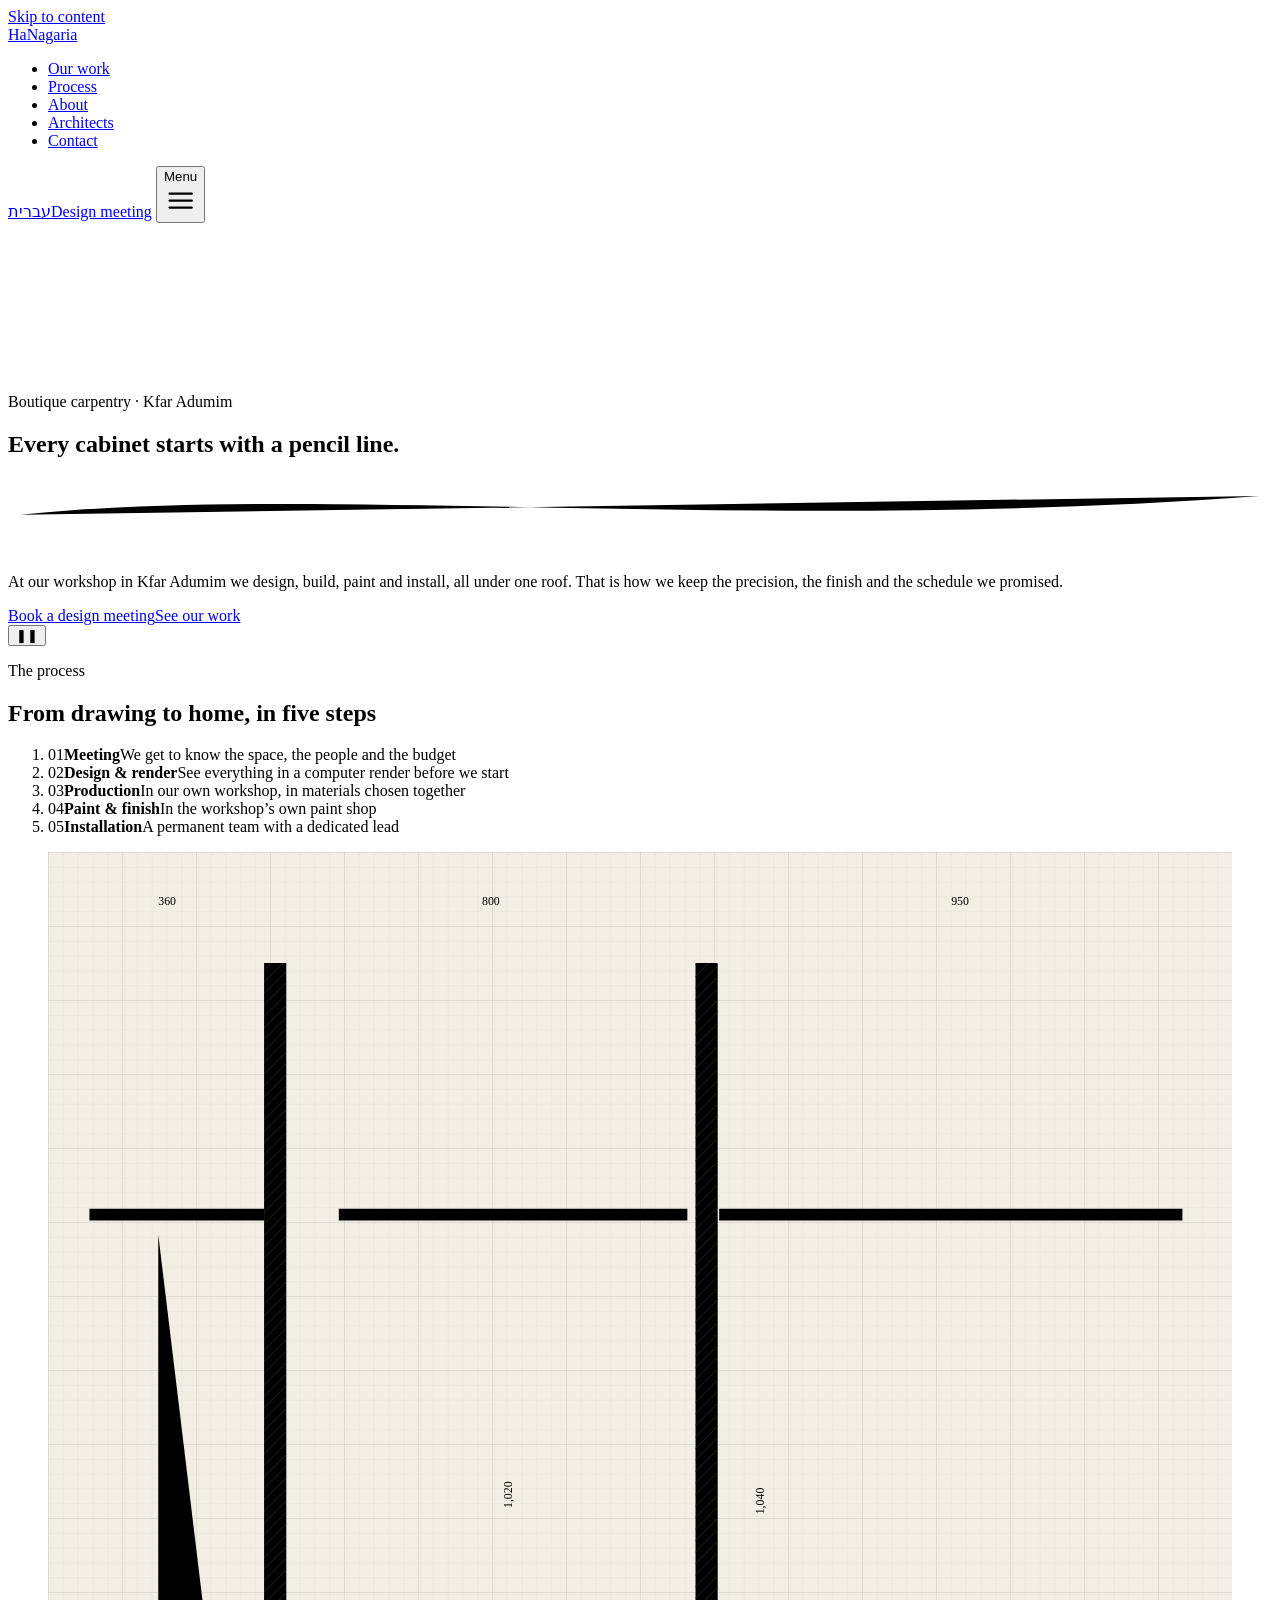
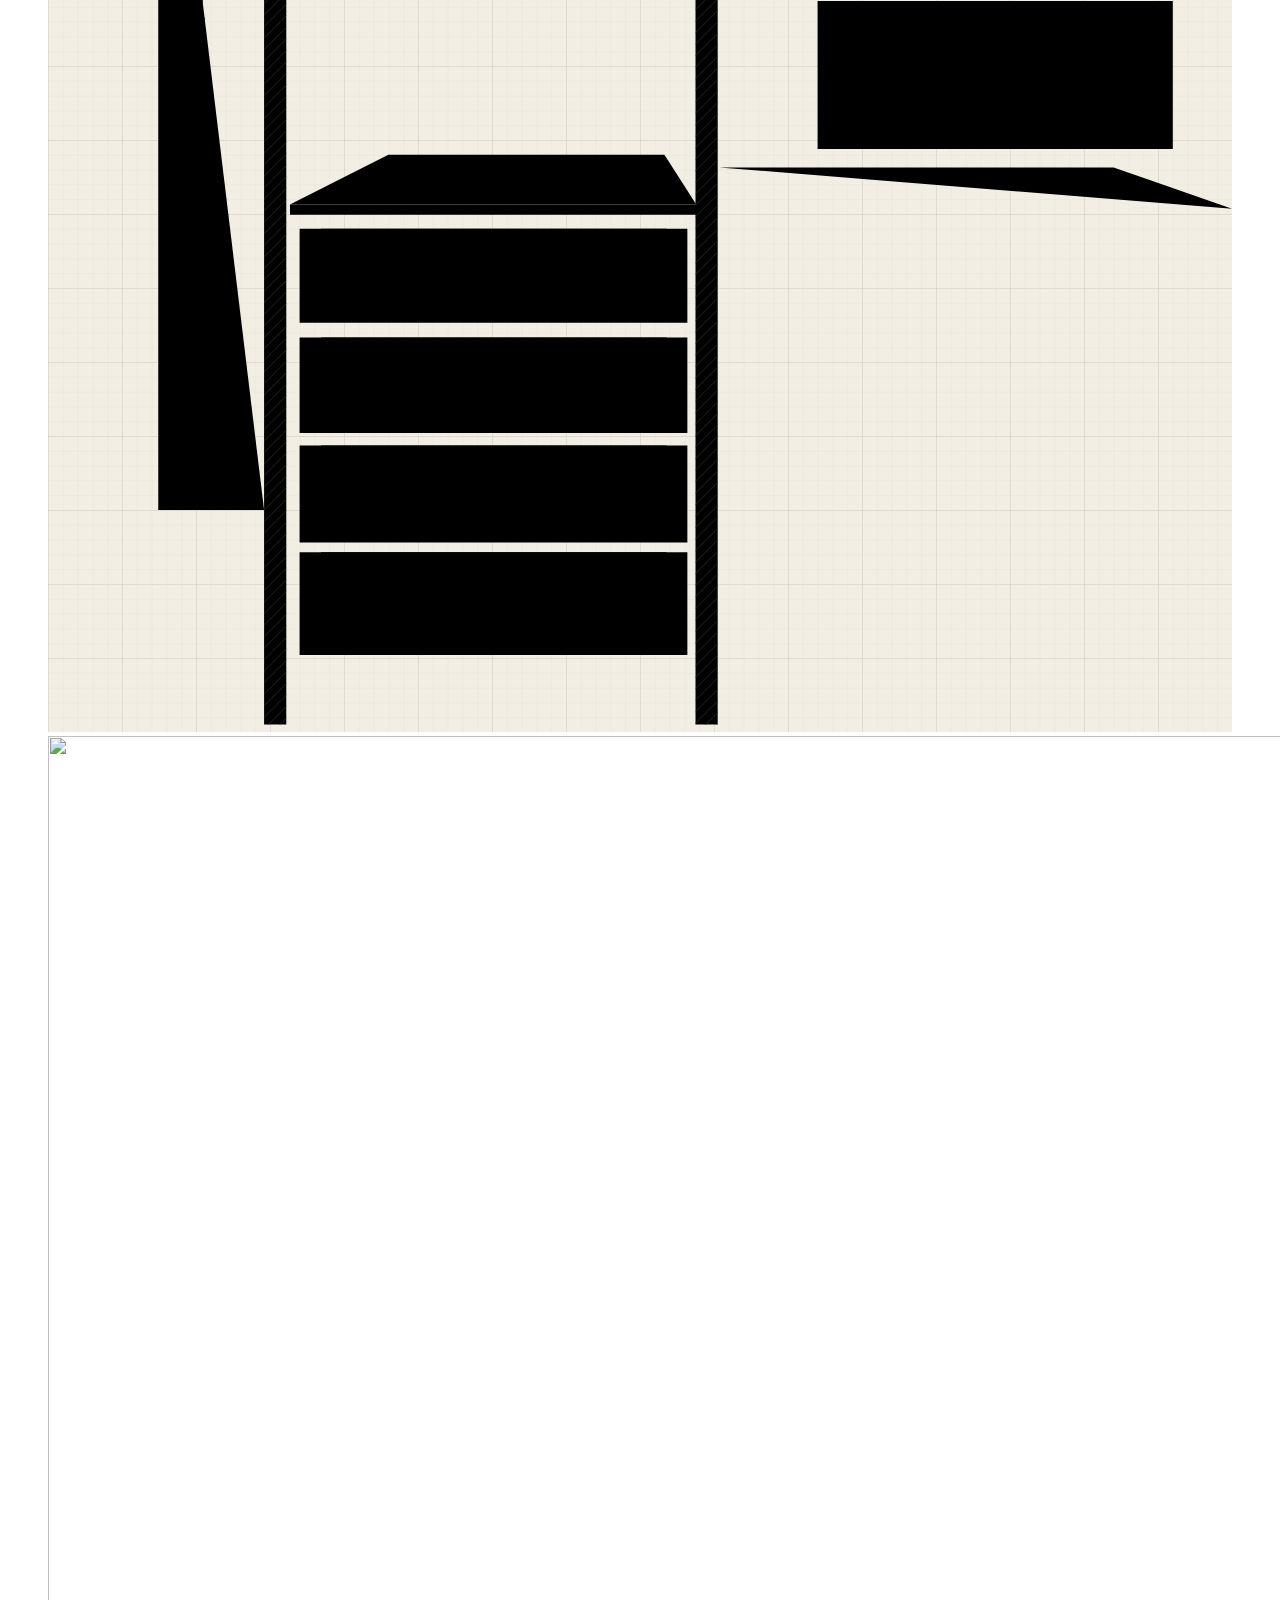
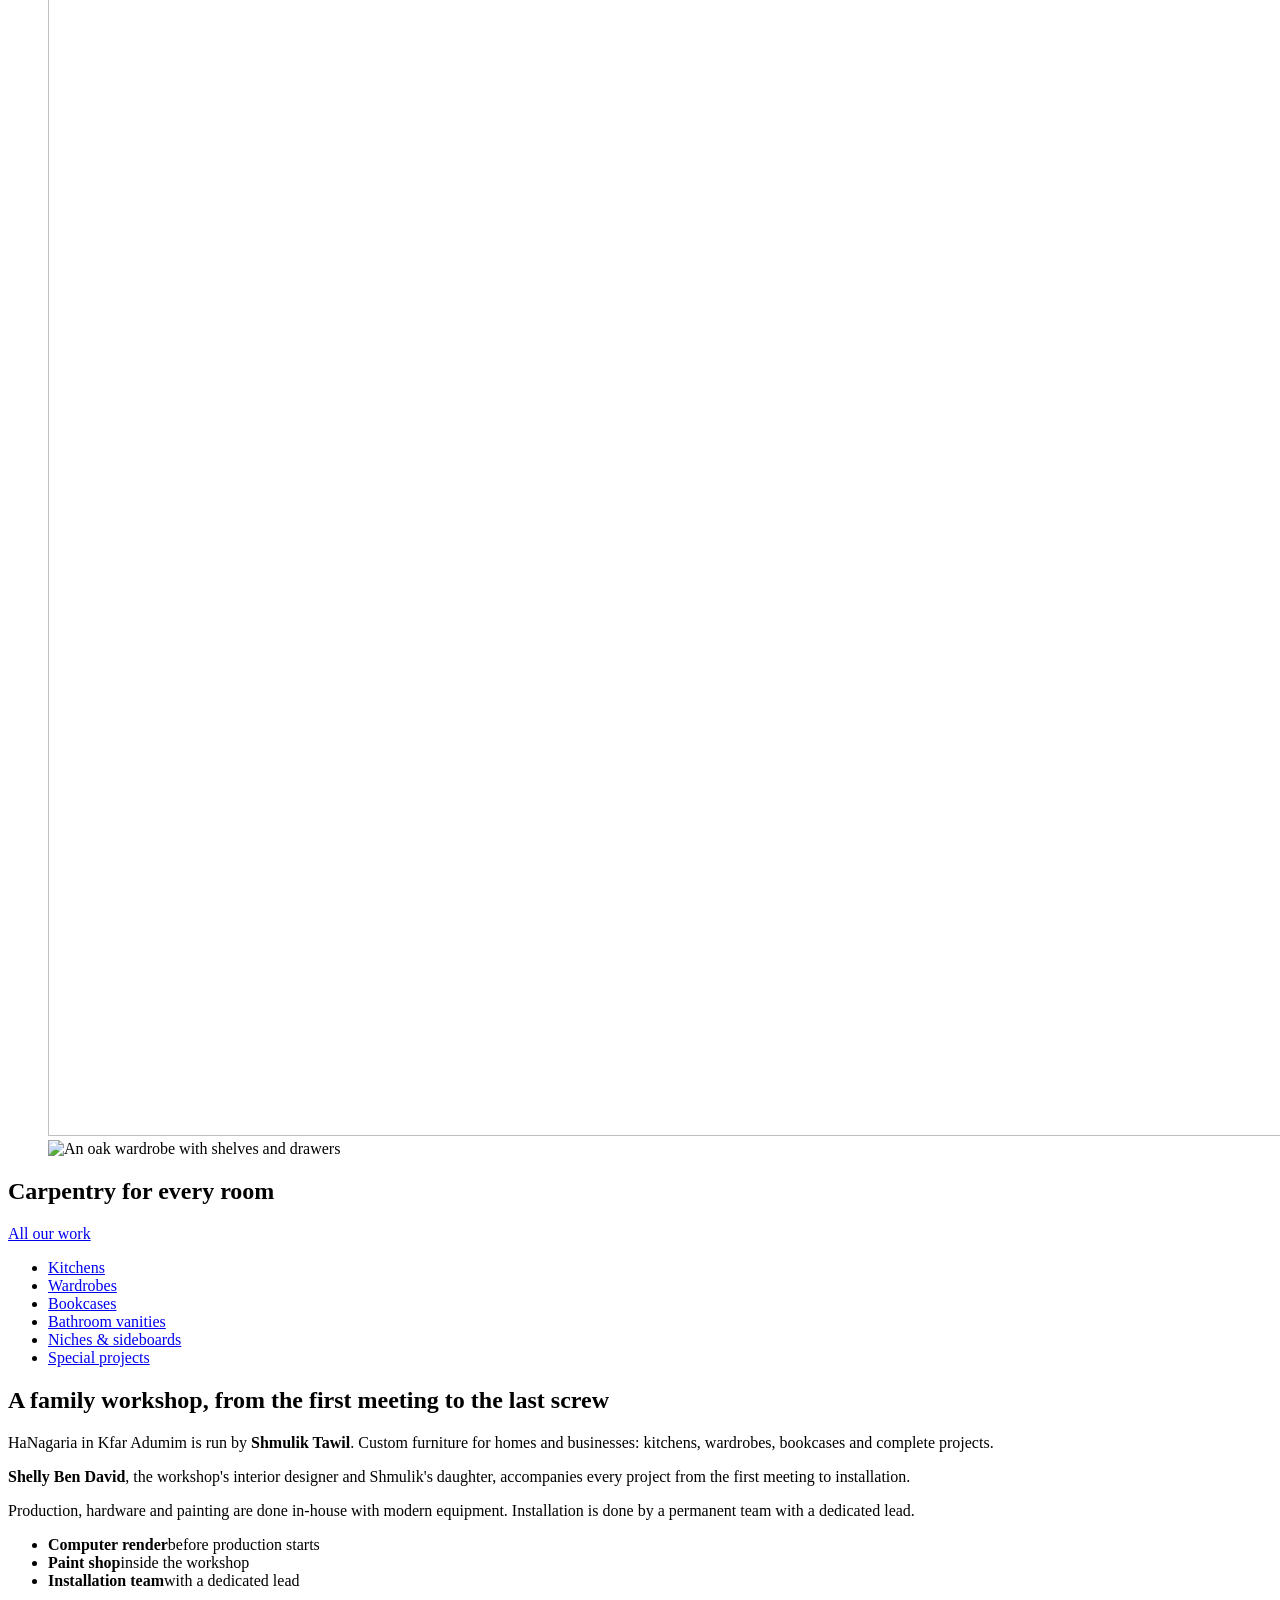
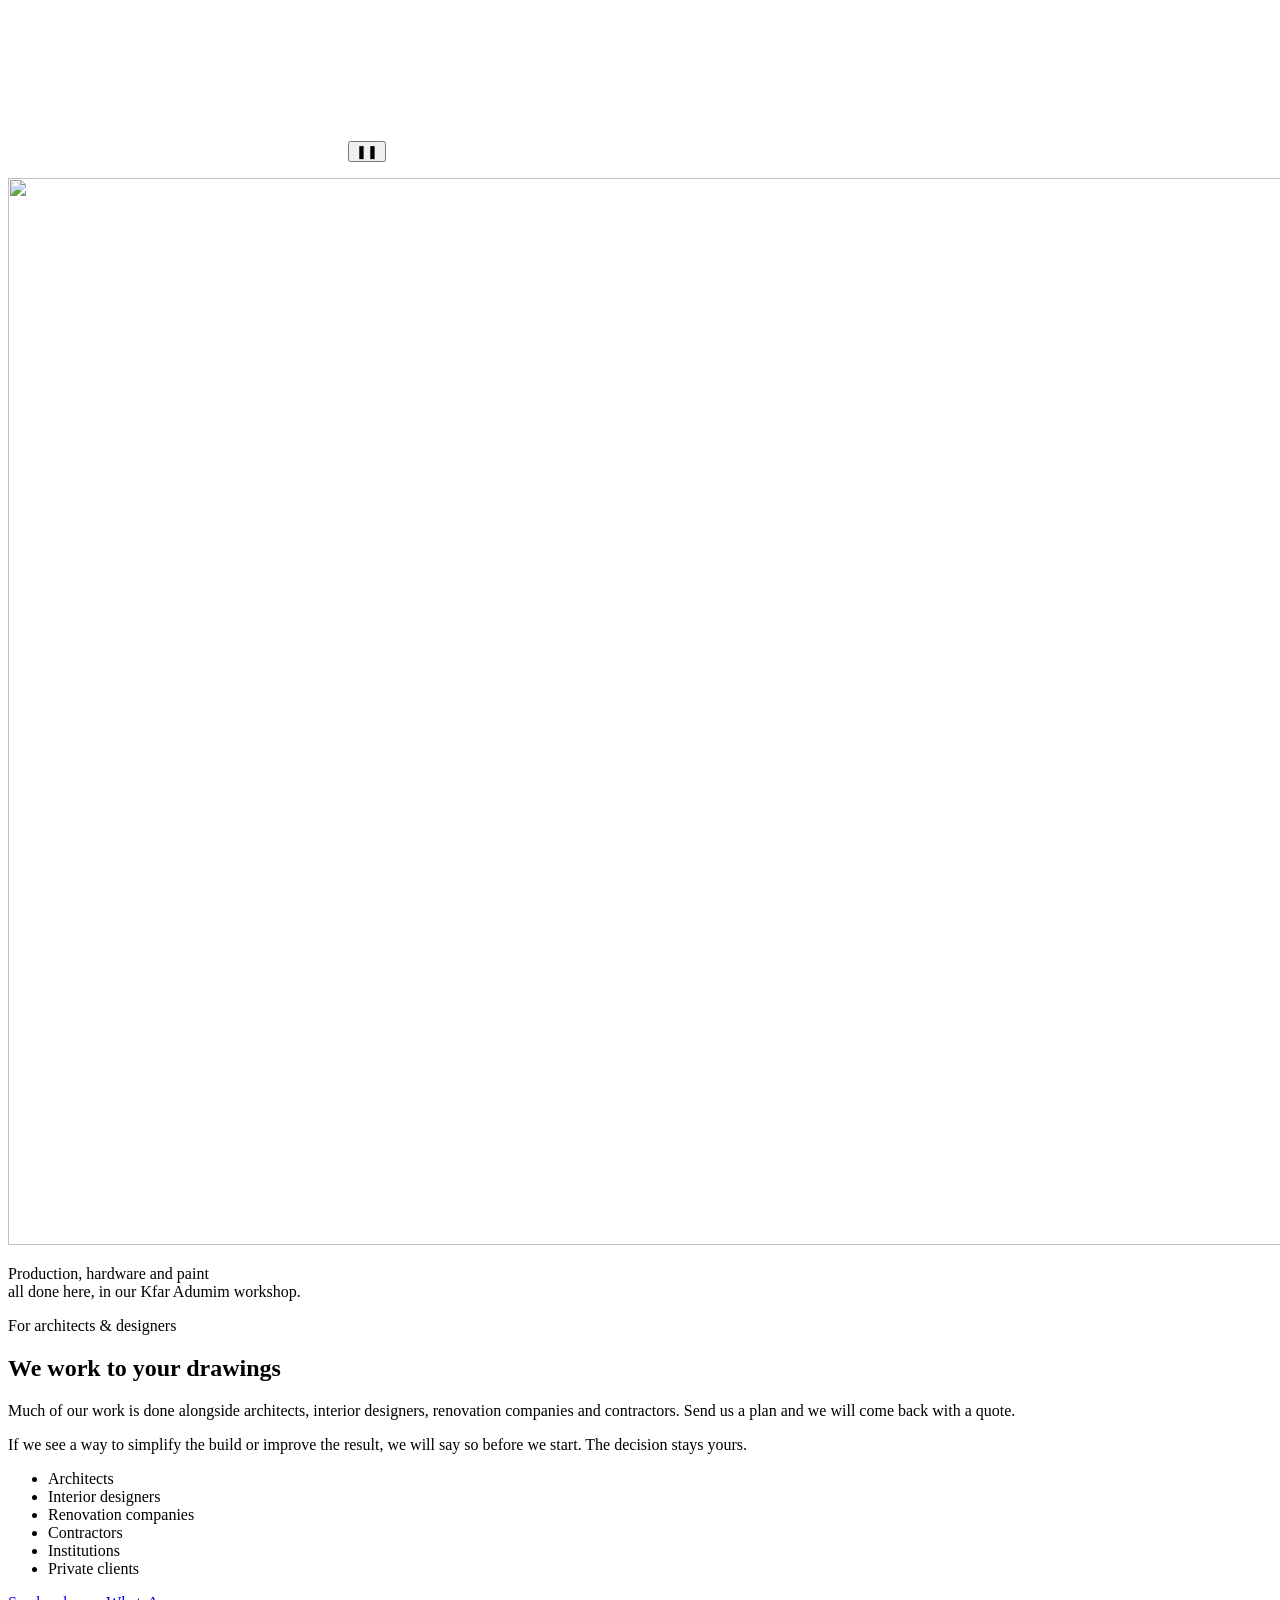
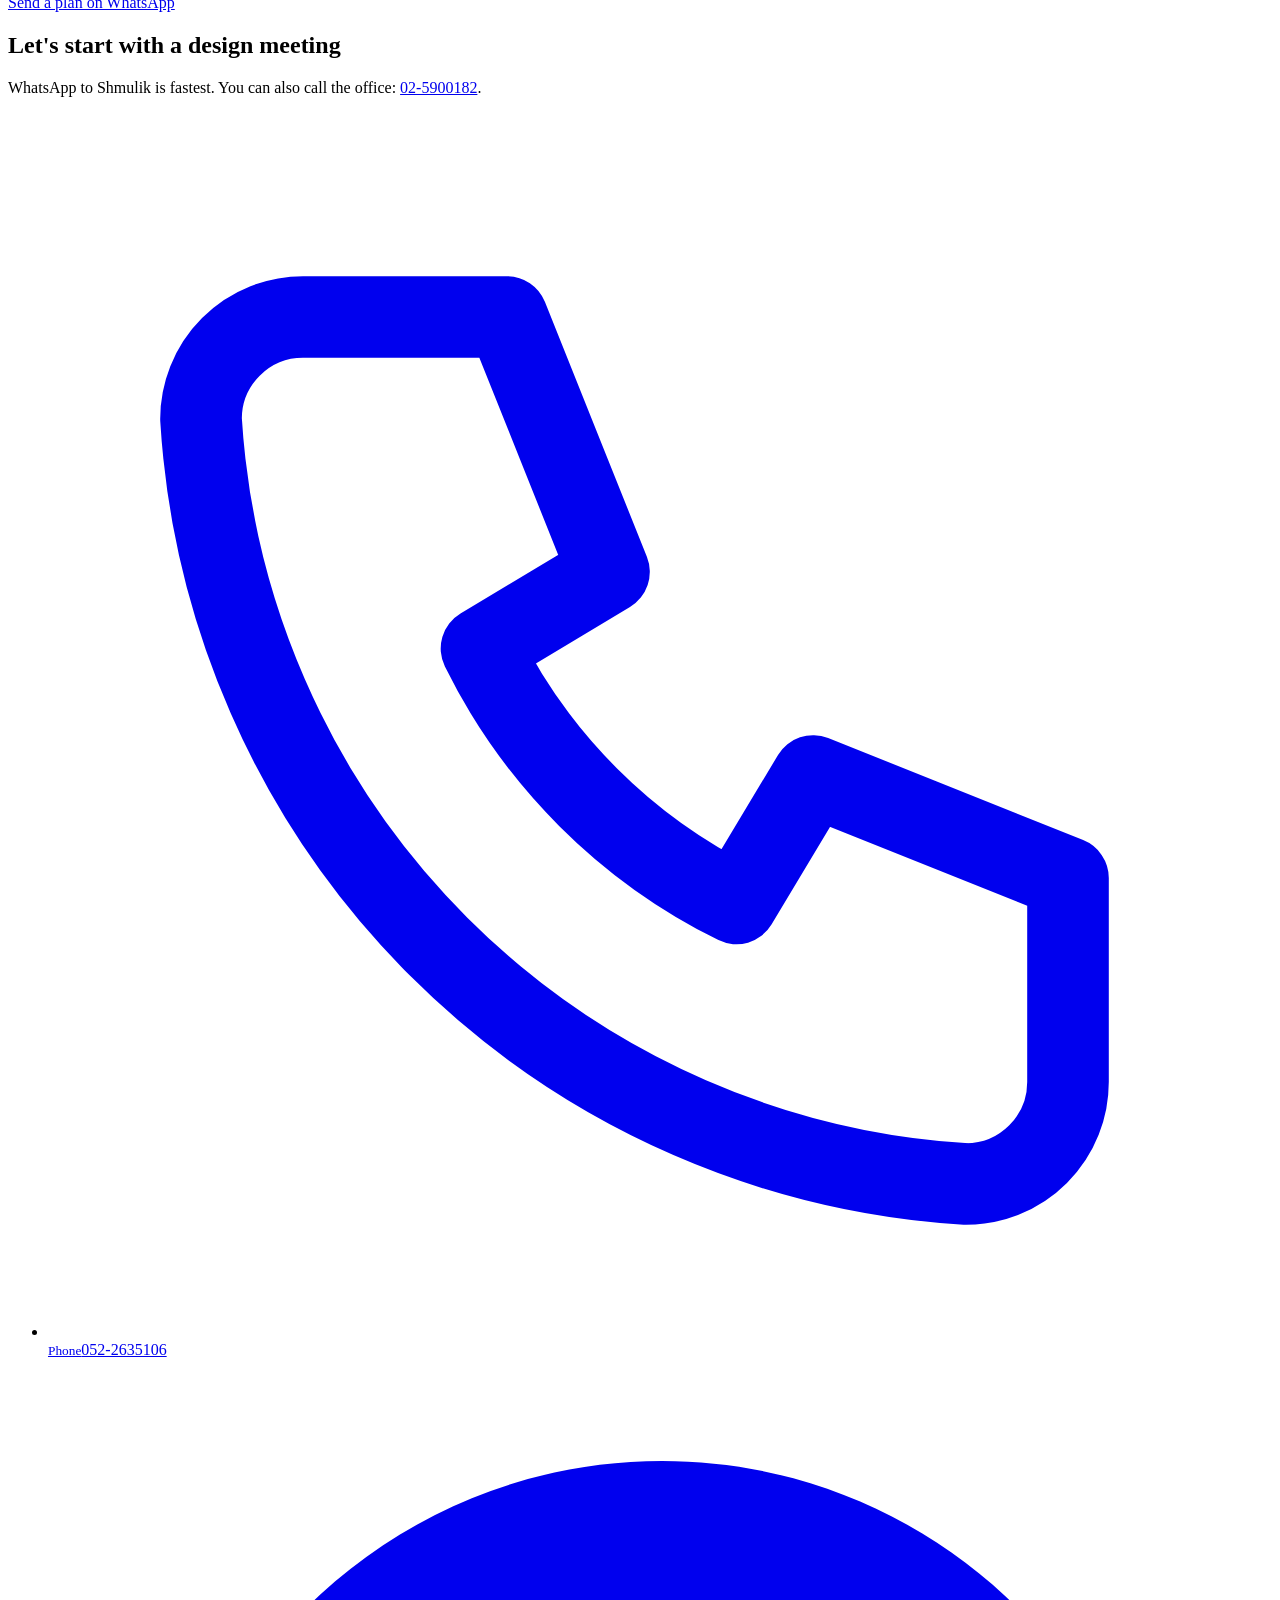
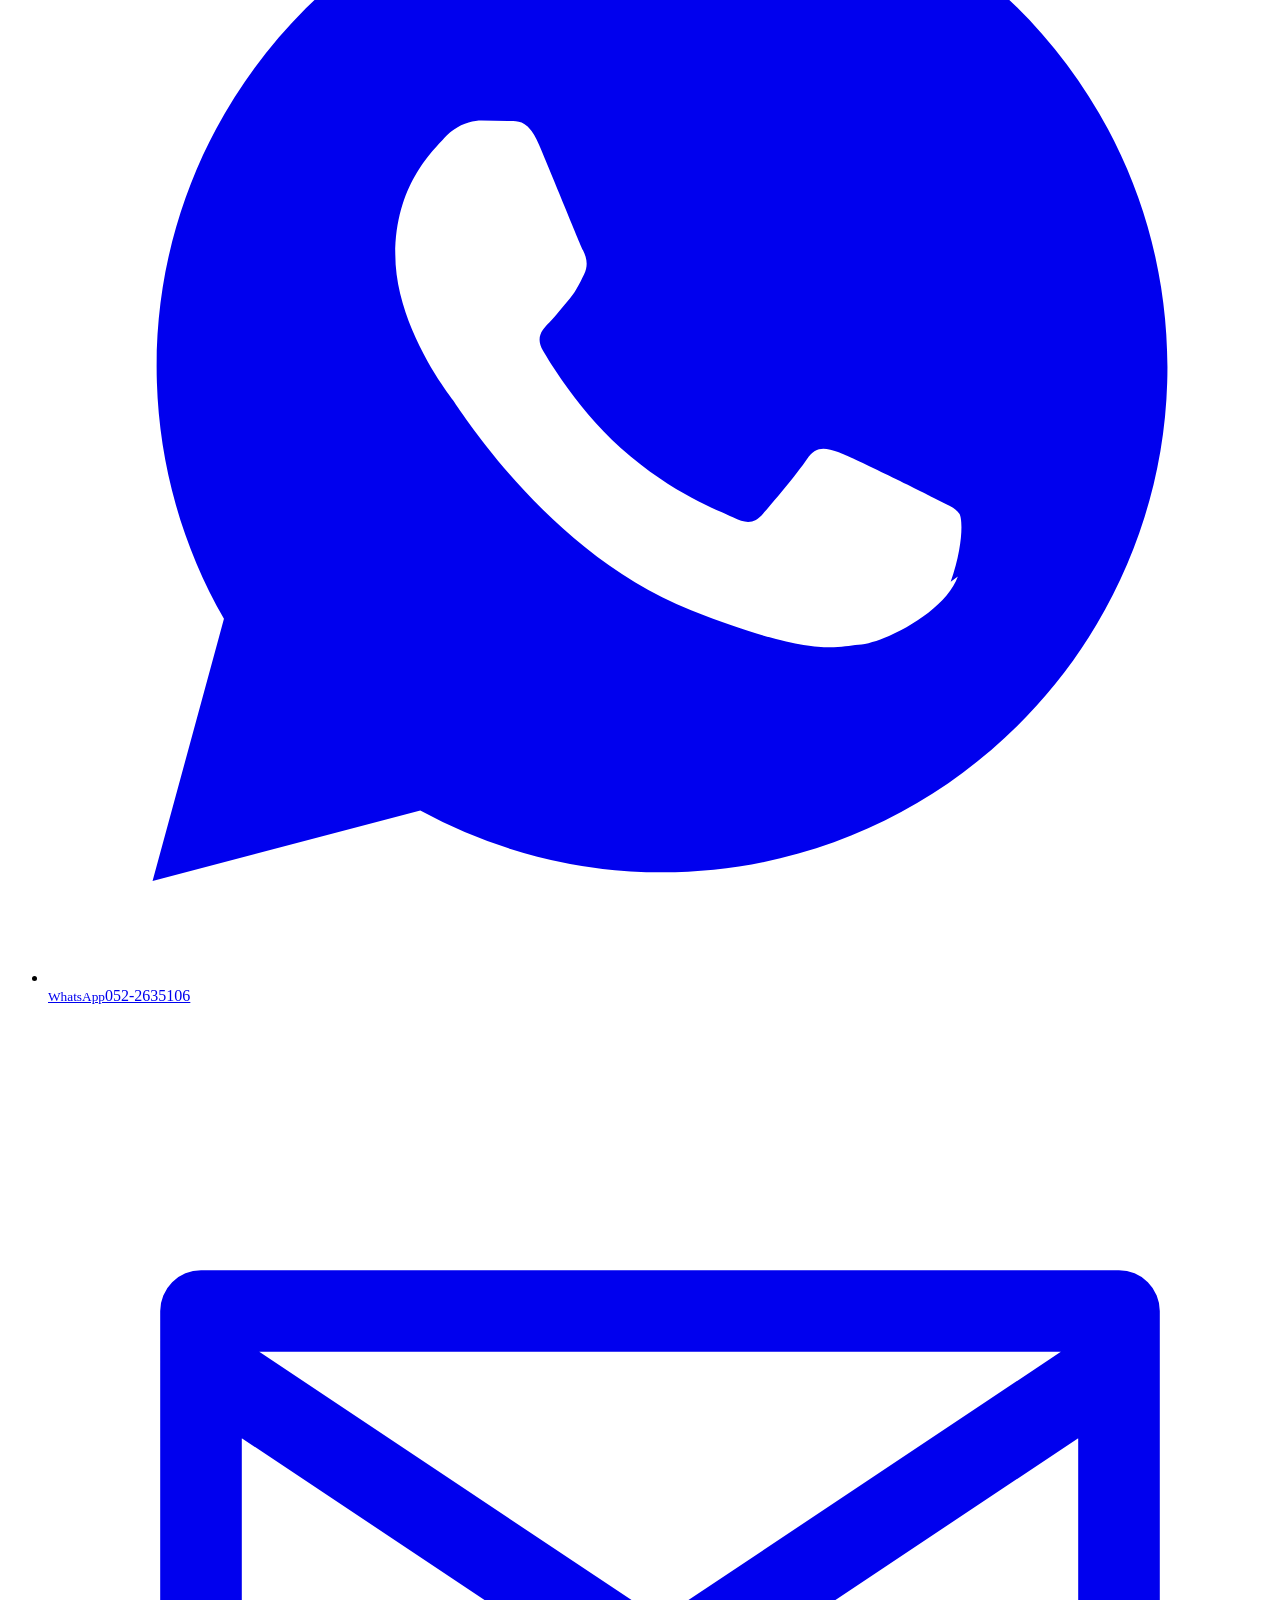
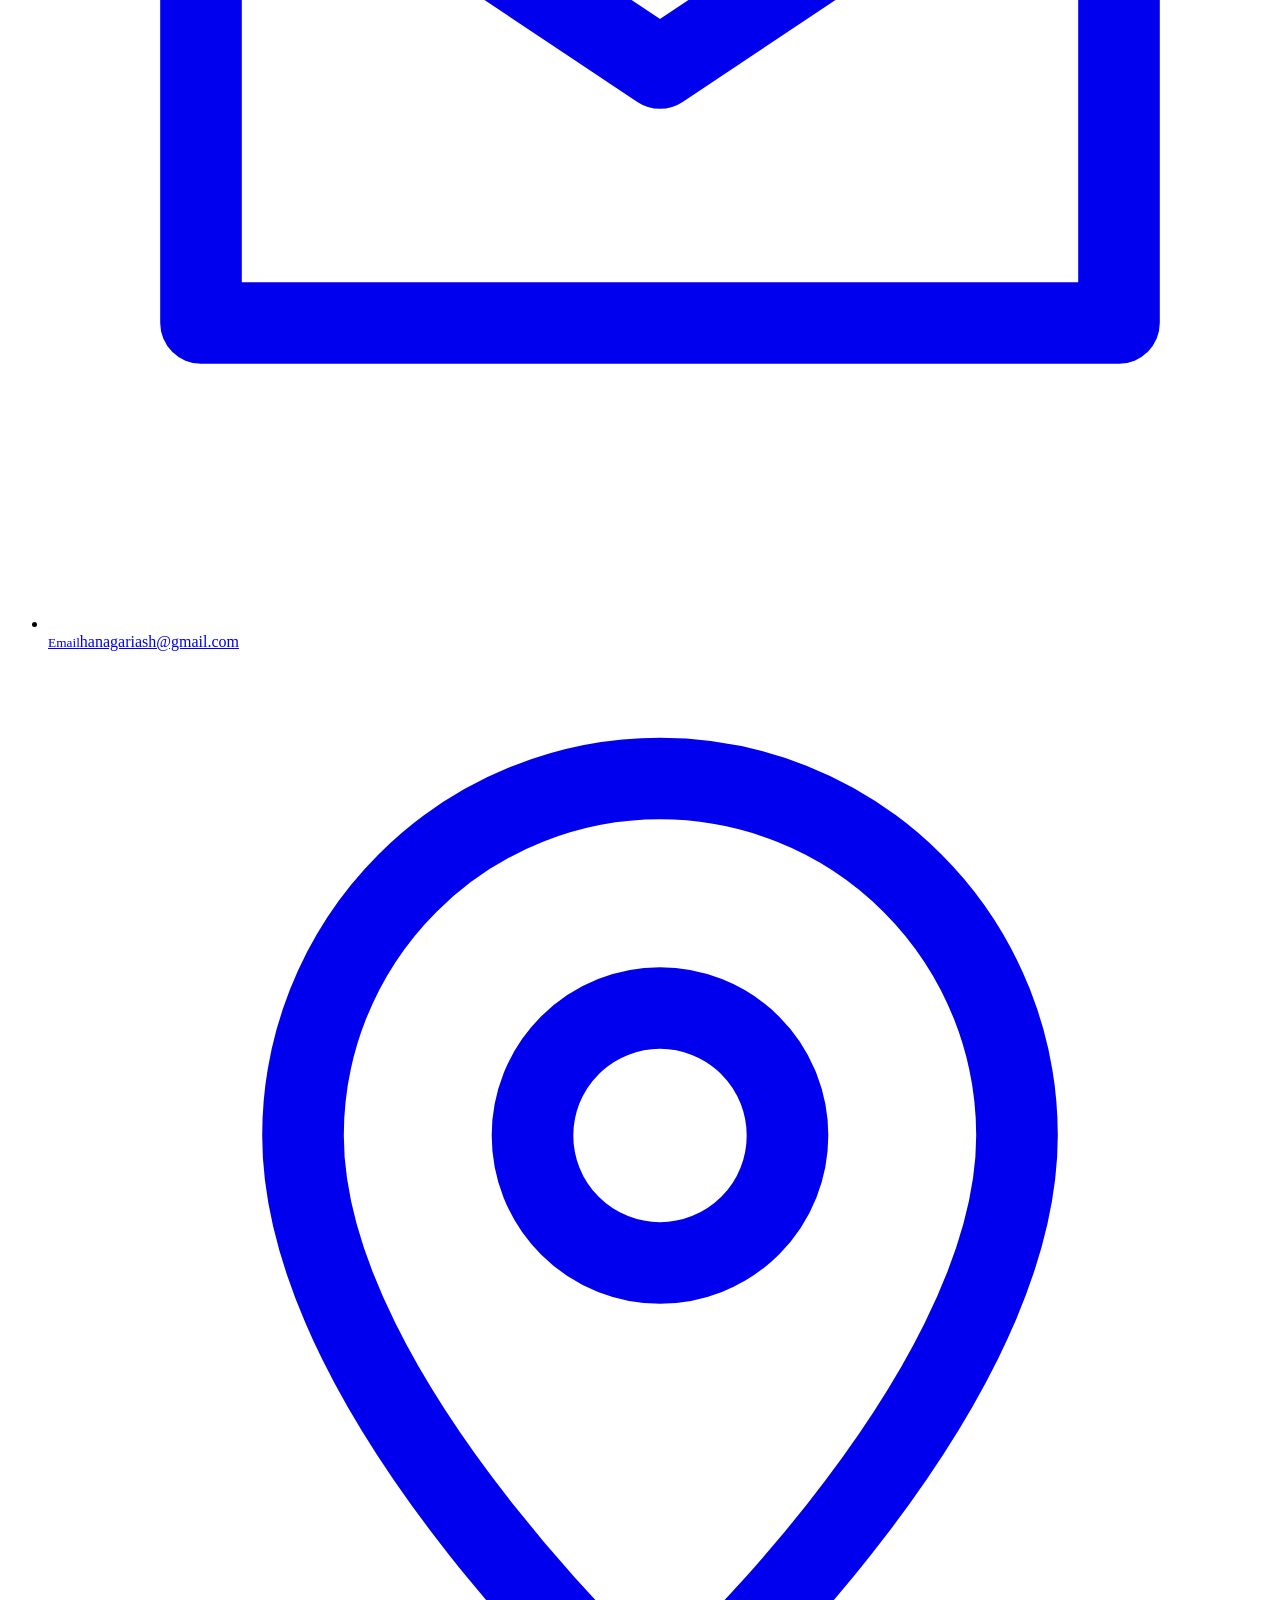
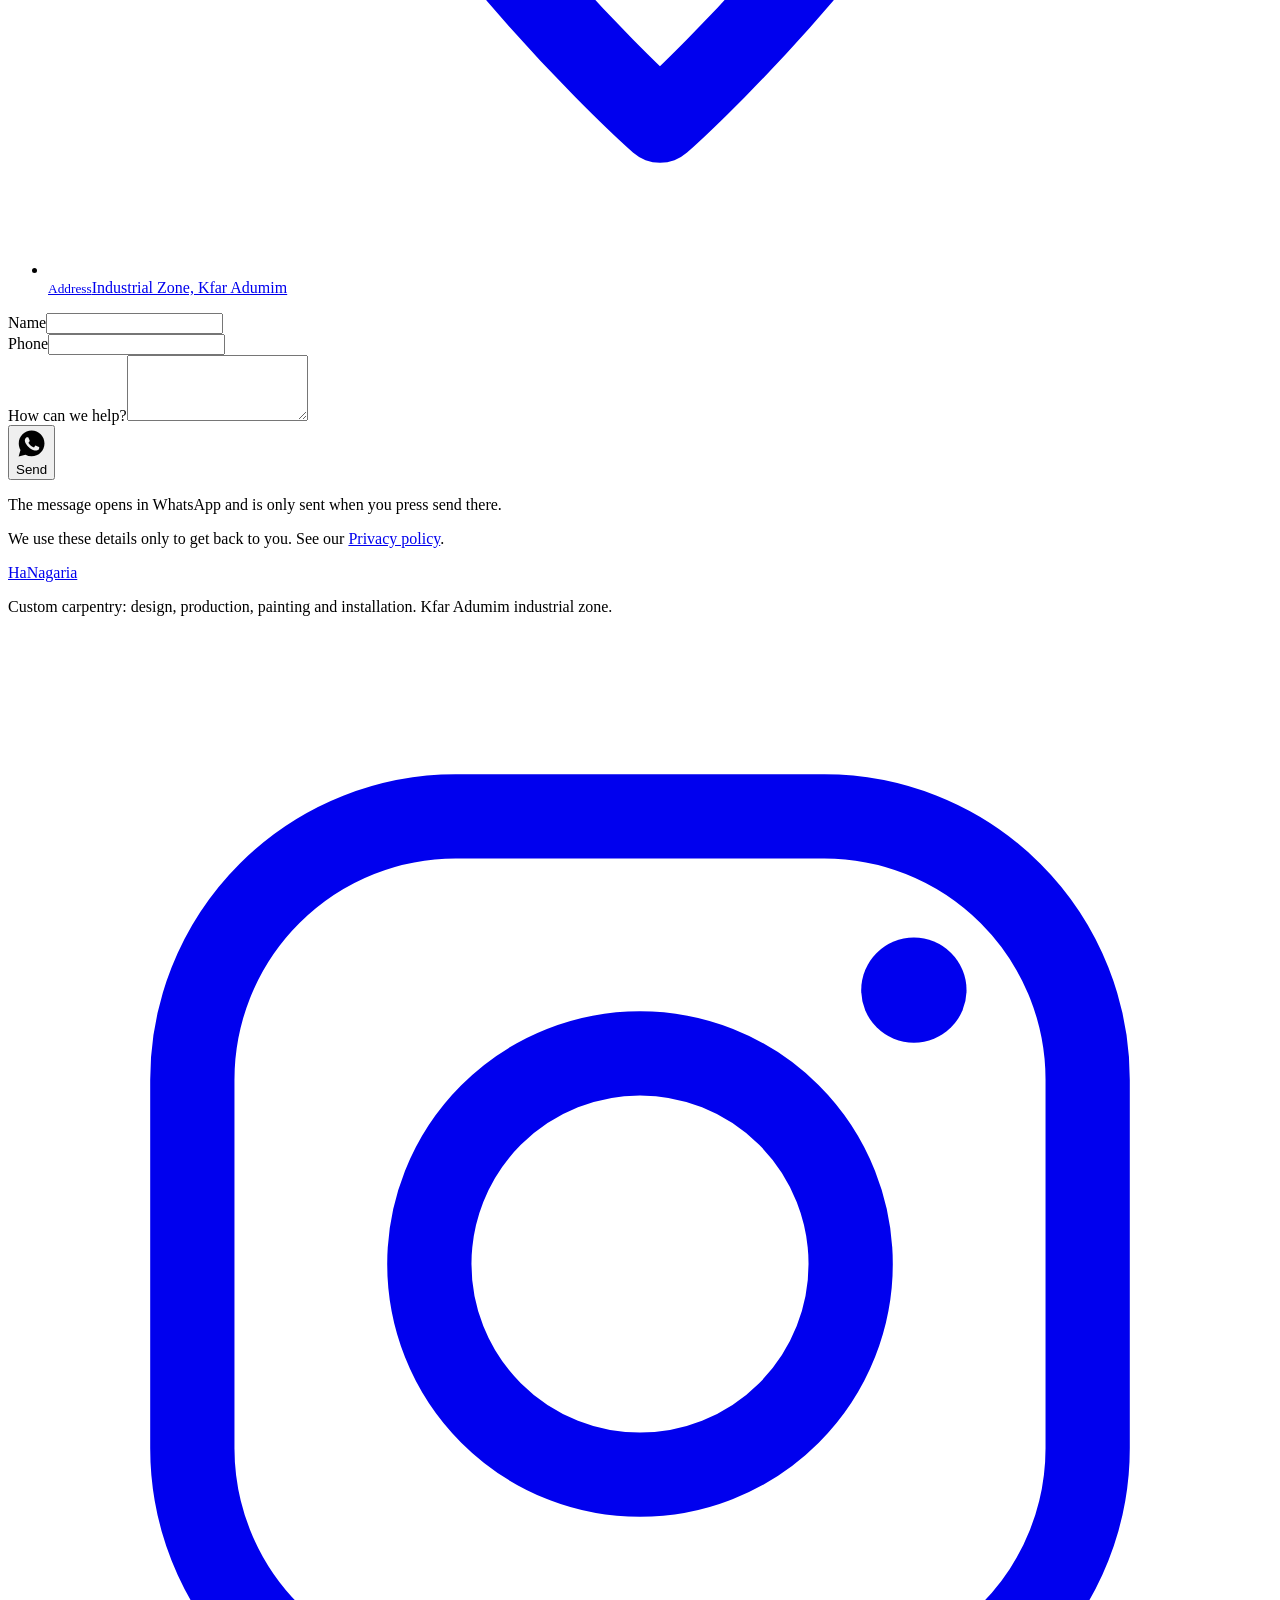
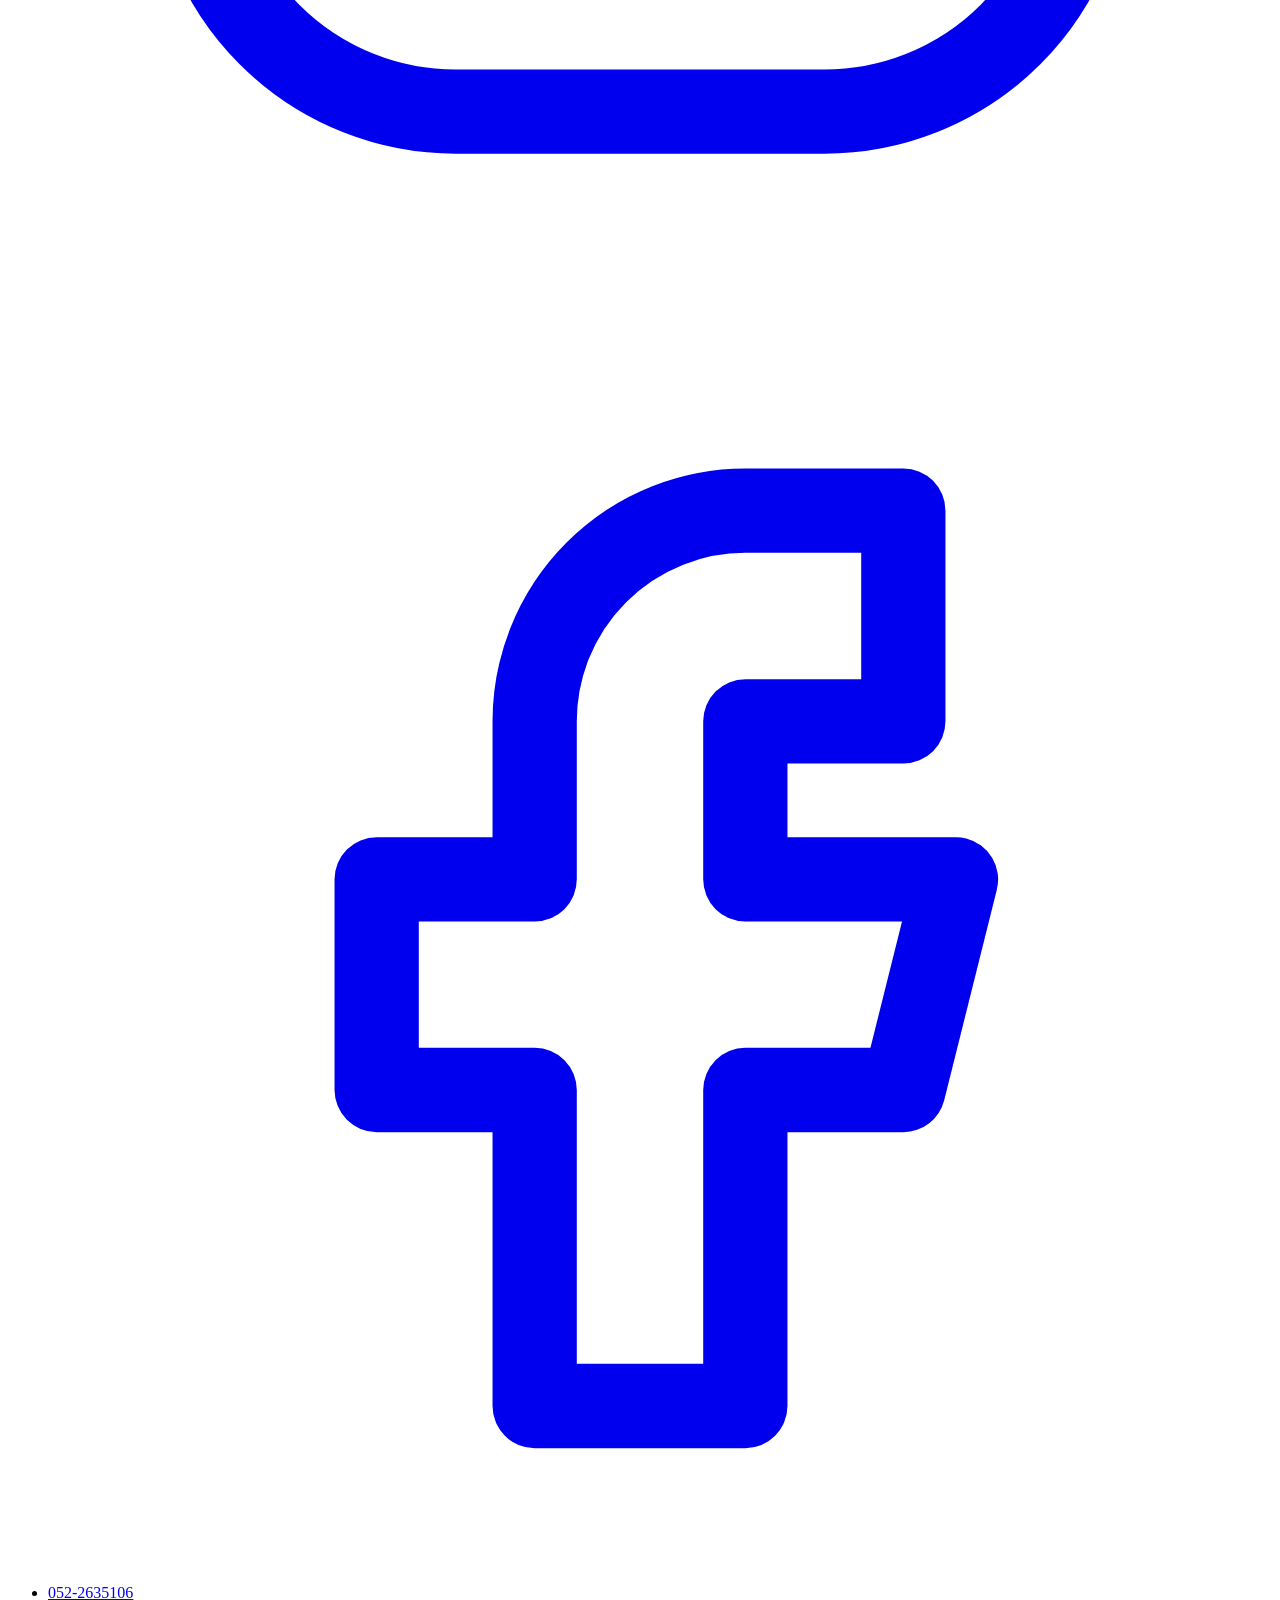
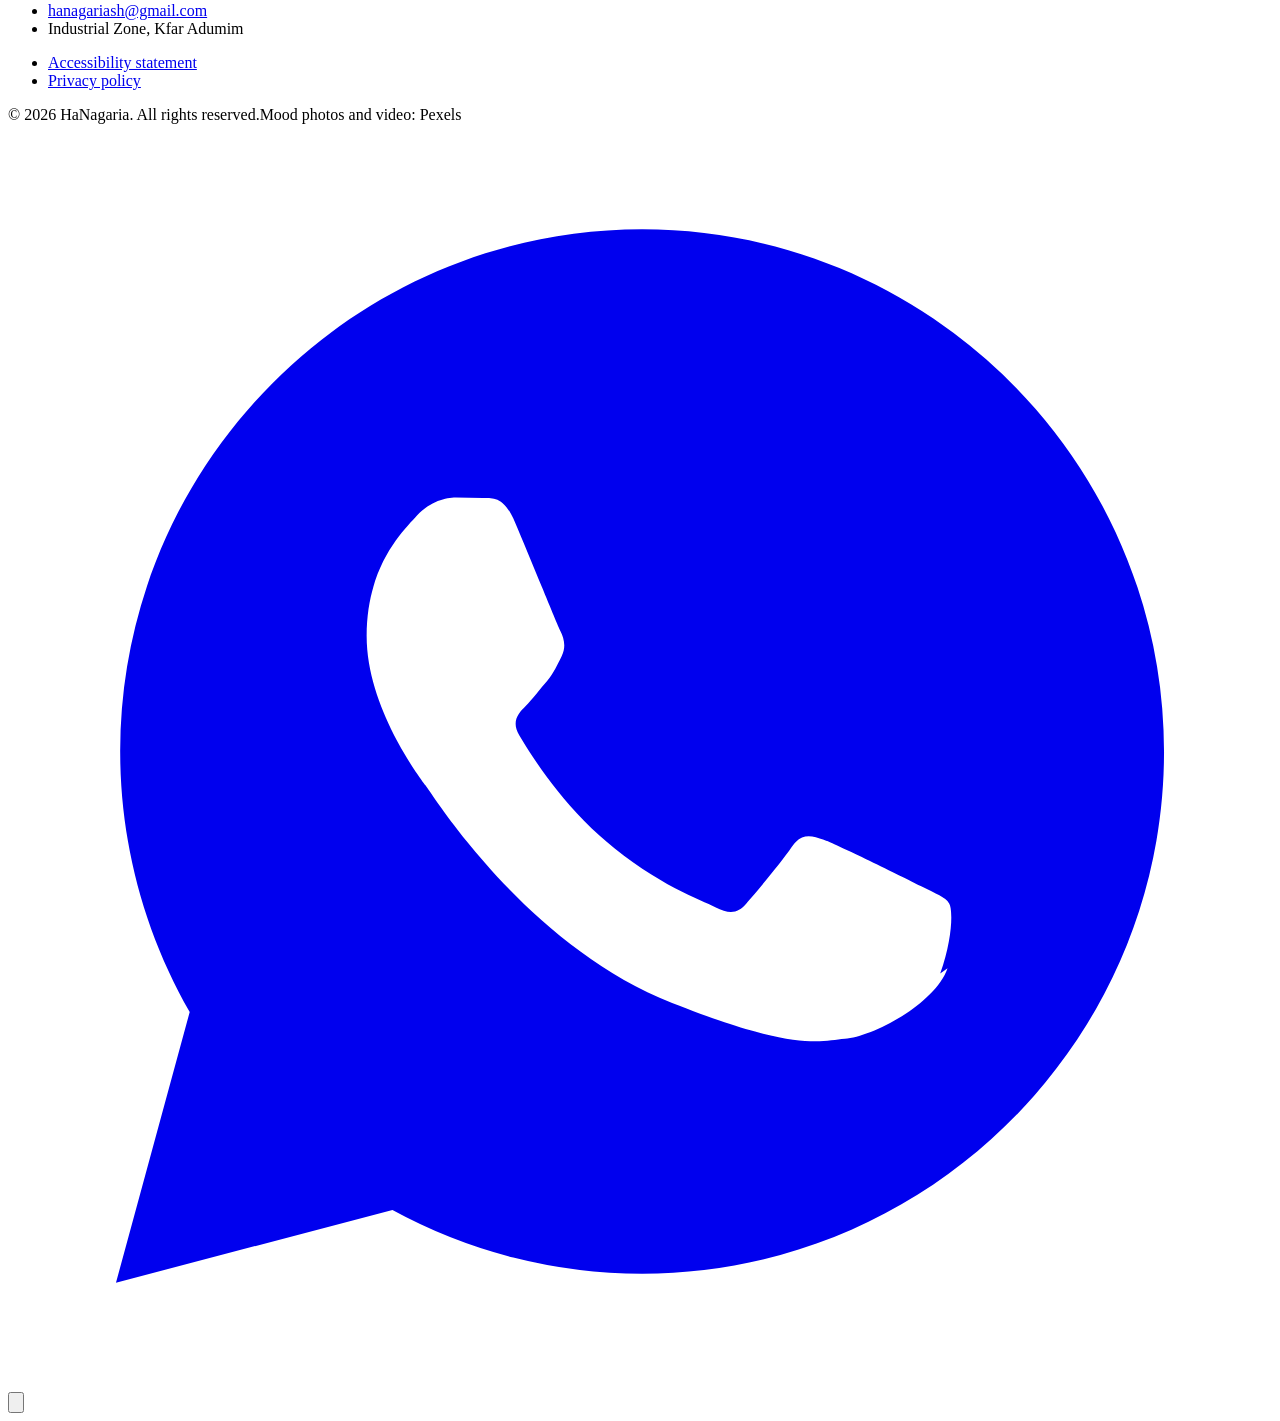
==== commit 30fda21f: "Update preview: technical drawing scroll stage Co-Authored-By: Claude Opus 5.5 <noreply@anthropic.co" ====
--- a/en/index.html
+++ b/en/index.html
@@ -7,8 +7,8 @@
 <meta name="theme-color" content="#eee5d6">
 <link rel="icon" href="/hanagaria-preview/assets/favicon.svg" type="image/svg+xml"><link rel="apple-touch-icon" href="/hanagaria-preview/assets/img/apple-touch-icon.png"><link rel="manifest" href="/hanagaria-preview/manifest.webmanifest">
 <link rel="preconnect" href="https://fonts.googleapis.com"><link rel="preconnect" href="https://fonts.gstatic.com" crossorigin><link rel="stylesheet" href="https://fonts.googleapis.com/css2?family=Karantina:wght@400;700&amp;family=Assistant:wght@300;400;600;700&amp;display=swap">
-<link rel="stylesheet" href="/hanagaria-preview/assets/base.css?v=a840e748">
-<link rel="stylesheet" href="/hanagaria-preview/assets/site.css?v=a840e748">
+<link rel="stylesheet" href="/hanagaria-preview/assets/base.css?v=4648ab32">
+<link rel="stylesheet" href="/hanagaria-preview/assets/site.css?v=4648ab32">
 <script>document.documentElement.classList.add('js')</script>
 <script id="site-data" type="application/json">{"lang": "en", "wa": "972522635106", "waMsg": "Hi Shmulik, I found you on your website", "hours": [], "store": {"mode": "none", "currency": "₪"}, "analytics": {"ga4": "", "plausible": ""}, "motion": "calm", "intro": false, "ui": {"open_now": "Open now", "closed_now": "Closed now", "cart_empty": "Your order is empty", "total": "Total", "remove": "Remove", "qty": "Quantity", "added": "Added", "pause": "Pause slideshow", "play": "Play slideshow", "required": "Required", "cart_send": "Send order on WhatsApp"}}</script>
 <script type="application/ld+json">{"@context": "https://schema.org", "@type": "HomeAndConstructionBusiness", "name": "HaNagaria", "telephone": "052-2635106", "email": "hanagariash@gmail.com", "address": {"@type": "PostalAddress", "streetAddress": "Industrial Zone", "addressLocality": "Kfar Adumim", "addressCountry": "IL"}, "sameAs": ["https://instagram.com/shmulik_tawil", "https://www.facebook.com/%D7%94%D7%A0%D7%92%D7%A8%D7%99%D7%94-%D7%A8%D7%94%D7%99%D7%98%D7%99%D7%9D-%D7%95%D7%A2%D7%95%D7%93-%D7%9E%D7%98%D7%91%D7%97%D7%99%D7%9D-%D7%91%D7%99%D7%A8%D7%95%D7%A9%D7%9C%D7%99%D7%9D-198621603539335"], "priceRange": "₪₪₪"}</script>
@@ -33,10 +33,10 @@
 </section>
 <section class="process craft" id="process" aria-labelledby="process-t" data-craft><div class="craft-track"><div class="craft-sticky"><div class="wrap craft-in">
 <div class="craft-copy"><div class="process-head"><p class="eyebrow">The process</p><h2 id="process-t" class="sec-title">From drawing to home, in five steps</h2></div><div class="craft-list"><i class="craft-rule" aria-hidden="true"></i><ol class="process-steps"><li><span class="n" aria-hidden="true">01</span><b>Meeting</b><span>We get to know the space, the people and the budget</span></li><li><span class="n" aria-hidden="true">02</span><b>Design & render</b><span>See everything in a computer render before we start</span></li><li><span class="n" aria-hidden="true">03</span><b>Production</b><span>In our own workshop, in materials chosen together</span></li><li><span class="n" aria-hidden="true">04</span><b>Paint & finish</b><span>In the workshop’s own paint shop</span></li><li><span class="n" aria-hidden="true">05</span><b>Installation</b><span>A permanent team with a dedicated lead</span></li></ol></div></div>
-<figure class="craft-fig"><div class="craft-frame"><img class="c-sk" src="/hanagaria-preview/assets/img/craft/sketch.jpg" alt="" width="1440" height="1800" loading="lazy" decoding="async"><img class="c-raw" src="/hanagaria-preview/assets/img/craft/raw.jpg" alt="" width="1440" height="1800" loading="lazy" decoding="async"><img class="c-real" src="/hanagaria-preview/assets/img/works/w22.jpg" alt="A black living-room bookcase with oak niches and track lighting, from the workshop’s projects" width="1440" height="1800" loading="lazy" decoding="async"><i class="c-edge" aria-hidden="true"></i></div></figure>
+<figure class="craft-fig"><div class="craft-frame"><svg class="c-sk" viewBox="0 0 1600 2000" preserveAspectRatio="xMidYMid slice" aria-hidden="true" focusable="false"><defs><pattern id="dg" width="20" height="20" patternUnits="userSpaceOnUse"><path d="M20 0H0V20" fill="none" stroke="#7f8f96" stroke-opacity=".16" stroke-width="1"/></pattern><pattern id="dG" width="100" height="100" patternUnits="userSpaceOnUse"><path d="M100 0H0V100" fill="none" stroke="#7f8f96" stroke-opacity=".3" stroke-width="1.4"/></pattern><pattern id="dh" width="11" height="11" patternUnits="userSpaceOnUse" patternTransform="rotate(45)"><path d="M0 0V11" stroke="#2b2620" stroke-width="1.8"/></pattern></defs><rect width="1600" height="2000" fill="#f3eee3"/><g class="dgrid"><rect width="1600" height="2000" fill="url(#dg)"/><rect width="1600" height="2000" fill="url(#dG)"/></g><path class="d h" pathLength="1" style="--a:0.000" d="M0 150L1600 150"/><path class="d h" pathLength="1" style="--a:0.006" d="M0 1990L1600 1990"/><path class="d h" pathLength="1" style="--a:0.012" d="M292 150H322V1990H292Z"/><path class="d h" pathLength="1" style="--a:0.019" d="M875 150H905V1990H875Z"/><path class="d h" pathLength="1" style="--a:0.025" d="M0 1904L292 1904"/><path class="d h" pathLength="1" style="--a:0.031" d="M322 1904L875 1904"/><path class="d h" pathLength="1" style="--a:0.037" d="M905 1904L1600 1904"/><path class="d m" pathLength="1" style="--a:0.043" d="M0 167L292 167"/><path class="d m" pathLength="1" style="--a:0.050" d="M322 167L875 167"/><path class="d m" pathLength="1" style="--a:0.056" d="M905 167L1600 167"/><path class="d m" pathLength="1" style="--a:0.062" d="M0 347L292 347"/><path class="d m" pathLength="1" style="--a:0.068" d="M0 362L292 362"/><path class="d m" pathLength="1" style="--a:0.074" d="M322 347L875 347"/><path class="d m" pathLength="1" style="--a:0.081" d="M322 362L875 362"/><path class="d m" pathLength="1" style="--a:0.087" d="M905 347L1600 347"/><path class="d m" pathLength="1" style="--a:0.093" d="M905 362L1600 362"/><path class="d t2" pathLength="1" style="--a:0.099" d="M149 517V1700H292"/><path class="d t2" pathLength="1" style="--a:0.105" d="M443 517V1220"/><path class="d t2" pathLength="1" style="--a:0.112" d="M860 517L860 1220"/><path class="d t2" pathLength="1" style="--a:0.118" d="M443 517L860 517"/><path class="d t2" pathLength="1" style="--a:0.124" d="M907 517L1440 517"/><path class="d t2" pathLength="1" style="--a:0.130" d="M1440 517L1440 1237"/><path class="d f" pathLength="1" style="--a:0.136" d="M322 167L443 345"/><path class="d f" pathLength="1" style="--a:0.143" d="M322 362L443 517"/><path class="d f" pathLength="1" style="--a:0.149" d="M1600 167L1500 300"/><path class="d f" pathLength="1" style="--a:0.155" d="M1600 362L1440 517"/><path class="d f" pathLength="1" style="--a:0.161" d="M0 362L149 517"/><path class="d f" pathLength="1" style="--a:0.167" d="M0 1853L149 1700"/><path class="d m" pathLength="1" style="--a:0.174" d="M56 482H292V498H56Z"/><path class="d m" pathLength="1" style="--a:0.180" d="M393 482H864V498H393Z"/><path class="d m" pathLength="1" style="--a:0.186" d="M907 482H1533V498H907Z"/><path class="d m" pathLength="1" style="--a:0.192" d="M327 1287H876V1301H327Z"/><path class="d m" pathLength="1" style="--a:0.198" d="M327 1287L460 1220H833L876 1287"/><path class="d f" pathLength="1" style="--a:0.205" d="M372 1279L470 1232H822L846 1279Z"/><path class="d m" pathLength="1" style="--a:0.211" d="M340 1320H864V1447H340Z"/><path class="d t2" pathLength="1" style="--a:0.217" d="M369 1320V1420H836V1320"/><path class="d m" pathLength="1" style="--a:0.223" d="M340 1467H864V1596H340Z"/><path class="d t2" pathLength="1" style="--a:0.229" d="M369 1467V1567H836V1467"/><path class="d m" pathLength="1" style="--a:0.236" d="M340 1613H864V1744H340Z"/><path class="d t2" pathLength="1" style="--a:0.242" d="M369 1613V1713H836V1613"/><path class="d m" pathLength="1" style="--a:0.248" d="M340 1757H864V1896H340Z"/><path class="d t2" pathLength="1" style="--a:0.254" d="M369 1757V1867H836V1757"/><path class="d f" pathLength="1" style="--a:0.260" d="M907 1237H1440L1600 1293"/><path class="d m" pathLength="1" style="--a:0.267" d="M905 1291L1600 1291"/><path class="d m" pathLength="1" style="--a:0.273" d="M905 1328L1600 1328"/><path class="d m" pathLength="1" style="--a:0.279" d="M905 1491L1600 1491"/><path class="d m" pathLength="1" style="--a:0.285" d="M905 1527L1600 1527"/><path class="d m" pathLength="1" style="--a:0.291" d="M905 1683L1600 1683"/><path class="d m" pathLength="1" style="--a:0.298" d="M905 1727L1600 1727"/><path class="d m" pathLength="1" style="--a:0.304" d="M905 1884L1600 1884"/><path class="d m" pathLength="1" style="--a:0.310" d="M905 1920L1600 1920"/><rect class="hh" style="--a:.5" x="292" y="150" width="30" height="1840" fill="url(#dh)"/><rect class="hh" style="--a:.52" x="875" y="150" width="30" height="1840" fill="url(#dh)"/><path class="cl" style="--a:.55" d="M598 120V1975M1252 120V1975"/><path class="d f" pathLength="1" style="--a:0.521" d="M30 50L30 108"/><path class="d f" pathLength="1" style="--a:0.527" d="M292 50L292 108"/><path class="d f" pathLength="1" style="--a:0.533" d="M30 84L292 84"/><path class="d k" pathLength="1" style="--a:0.539" d="M21 93L39 75"/><path class="d k" pathLength="1" style="--a:0.546" d="M283 93L301 75"/><text class="t dm" style="--a:0.552" x="161" y="71" text-anchor="middle">360</text><path class="d f" pathLength="1" style="--a:0.552" d="M322 50L322 108"/><path class="d f" pathLength="1" style="--a:0.558" d="M875 50L875 108"/><path class="d f" pathLength="1" style="--a:0.564" d="M322 84L875 84"/><path class="d k" pathLength="1" style="--a:0.570" d="M313 93L331 75"/><path class="d k" pathLength="1" style="--a:0.577" d="M866 93L884 75"/><text class="t dm" style="--a:0.583" x="598.5" y="71" text-anchor="middle">800</text><path class="d f" pathLength="1" style="--a:0.583" d="M905 50L905 108"/><path class="d f" pathLength="1" style="--a:0.589" d="M1560 50L1560 108"/><path class="d f" pathLength="1" style="--a:0.595" d="M905 84L1560 84"/><path class="d k" pathLength="1" style="--a:0.601" d="M896 93L914 75"/><path class="d k" pathLength="1" style="--a:0.608" d="M1551 93L1569 75"/><text class="t dm" style="--a:0.614" x="1232.5" y="71" text-anchor="middle">950</text><path class="d f" pathLength="1" style="--a:0.614" d="M200 150L244 150"/><path class="d f" pathLength="1" style="--a:0.620" d="M200 1904L244 1904"/><path class="d f" pathLength="1" style="--a:0.626" d="M222 150L222 1904"/><path class="d k" pathLength="1" style="--a:0.632" d="M213 159L231 141"/><path class="d k" pathLength="1" style="--a:0.639" d="M213 1913L231 1895"/><text class="t dm" style="--a:0.645" x="209" y="1027" text-anchor="middle" transform="rotate(-90 209 1027)">2,540</text><path class="d f" pathLength="1" style="--a:0.645" d="M618 517L662 517"/><path class="d f" pathLength="1" style="--a:0.651" d="M618 1220L662 1220"/><path class="d f" pathLength="1" style="--a:0.657" d="M640 517L640 1220"/><path class="d k" pathLength="1" style="--a:0.663" d="M631 526L649 508"/><path class="d k" pathLength="1" style="--a:0.670" d="M631 1229L649 1211"/><text class="t dm" style="--a:0.676" x="627" y="868.5" text-anchor="middle" transform="rotate(-90 627 868.5)">1,020</text><path class="d f" pathLength="1" style="--a:0.676" d="M958 517L1002 517"/><path class="d f" pathLength="1" style="--a:0.680" d="M958 1237L1002 1237"/><path class="d f" pathLength="1" style="--a:0.680" d="M980 517L980 1237"/><path class="d k" pathLength="1" style="--a:0.680" d="M971 526L989 508"/><path class="d k" pathLength="1" style="--a:0.680" d="M971 1246L989 1228"/><text class="t dm" style="--a:0.680" x="967" y="877" text-anchor="middle" transform="rotate(-90 967 877)">1,040</text><path class="d m" pathLength="1" style="--a:0.680" d="M1040 1012H1520V1212H1040Z"/><path class="d f" pathLength="1" style="--a:0.680" d="M1040 1082L1520 1082"/><path class="d f" pathLength="1" style="--a:0.680" d="M1040 1147L1520 1147"/><path class="d f" pathLength="1" style="--a:0.680" d="M1280 1147L1280 1212"/><text class="t tb" style="--a:0.680" x="1280" y="1062" text-anchor="middle">HaNagaria</text><text class="t ts" style="--a:0.680" x="1280" y="1127" text-anchor="middle">Wardrobe · front view</text><text class="t ts" style="--a:0.680" x="1400" y="1191" text-anchor="middle">Scale 1:20</text><text class="t ts" style="--a:0.680" x="1160" y="1191" text-anchor="middle">Sheet 01</text></svg><img class="c-raw" src="/hanagaria-preview/assets/img/craft/raw.jpg?v=3" alt="" width="1600" height="2000" loading="lazy" decoding="async"><img class="c-real" src="/hanagaria-preview/assets/img/craft/cabinet.jpg" alt="An oak wardrobe with shelves and drawers" width="1600" height="2000" loading="lazy" decoding="async"><i class="c-edge" aria-hidden="true"></i></div></figure>
 </div></div></div></section>
-<script src="/hanagaria-preview/assets/craft.js?v=4" defer></script>
-<script src="/hanagaria-preview/assets/media.js?v=1" defer></script><section class="sec cats" id="works" aria-labelledby="cats-t"><div class="wrap"><div class="sec-head row" data-reveal><div><h2 id="cats-t" class="sec-title">Carpentry for every room</h2></div><a class="more" href="/hanagaria-preview/en/works.html">All our work</a></div>
+<script src="/hanagaria-preview/assets/craft.js?v=6" defer></script>
+<script src="/hanagaria-preview/assets/media.js?v=2" defer></script><section class="sec cats" id="works" aria-labelledby="cats-t"><div class="wrap"><div class="sec-head row" data-reveal><div><h2 id="cats-t" class="sec-title">Carpentry for every room</h2></div><a class="more" href="/hanagaria-preview/en/works.html">All our work</a></div>
 <ul class="tiles"><li><a href="/hanagaria-preview/en/works.html#kitchens"><span class="tile-img"><img src="/hanagaria-preview/assets/img/stock/kitchen.jpg" alt="" loading="lazy" decoding="async"></span><span class="tile-name">Kitchens</span></a></li><li><a href="/hanagaria-preview/en/works.html#wardrobes"><span class="tile-img"><img src="/hanagaria-preview/assets/img/stock/wardrobe.jpg" alt="" loading="lazy" decoding="async"></span><span class="tile-name">Wardrobes</span></a></li><li><a href="/hanagaria-preview/en/works.html#bookcases"><span class="tile-img"><img src="/hanagaria-preview/assets/img/stock/library.jpg" alt="" loading="lazy" decoding="async"></span><span class="tile-name">Bookcases</span></a></li><li><a href="/hanagaria-preview/en/works.html#bathrooms"><span class="tile-img"><img src="/hanagaria-preview/assets/img/stock/vanity.jpg" alt="" loading="lazy" decoding="async"></span><span class="tile-name">Bathroom vanities</span></a></li><li><a href="/hanagaria-preview/en/works.html#niches"><span class="tile-img"><img src="/hanagaria-preview/assets/img/stock/tvwall.jpg" alt="" loading="lazy" decoding="async"></span><span class="tile-name">Niches & sideboards</span></a></li><li><a href="/hanagaria-preview/en/works.html#special"><span class="tile-img"><img src="/hanagaria-preview/assets/img/stock/special.jpg" alt="" loading="lazy" decoding="async"></span><span class="tile-name">Special projects</span></a></li></ul></div></section><section class="sec about" id="about" aria-labelledby="about-t"><div class="wrap about-in">
 <div class="about-body" data-reveal><h2 id="about-t" class="sec-title">A family workshop, from the first meeting to the last screw</h2><p>HaNagaria in Kfar Adumim is run by <b>Shmulik Tawil</b>. Custom furniture for homes and businesses: kitchens, wardrobes, bookcases and complete projects.</p><p><b>Shelly Ben David</b>, the workshop's interior designer and Shmulik's daughter, accompanies every project from the first meeting to installation.</p><p>Production, hardware and painting are done in-house with modern equipment. Installation is done by a permanent team with a dedicated lead.</p><ul class="facts"><li><b>Computer render</b><span>before production starts</span></li><li><b>Paint shop</b><span>inside the workshop</span></li><li><b>Installation team</b><span>with a dedicated lead</span></li></ul></div>
 <figure class="about-media about-video" data-reveal><video data-bg-video autoplay muted loop playsinline preload="none" poster="/hanagaria-preview/assets/video/plane.jpg" aria-hidden="true"><source src="/hanagaria-preview/assets/video/plane.mp4" type="video/mp4"></video><button class="vid-pause" type="button" data-video-toggle data-l-pause="Pause video" data-l-play="Play video" aria-label="Pause video"><span aria-hidden="true">❚❚</span></button></figure>
@@ -64,6 +64,6 @@
 <button type="button" data-a11y-opt="motion" aria-pressed="false">Stop animations</button>
 <button type="button" data-a11y-reset>Reset</button>
 <a href="/hanagaria-preview/en/accessibility.html">Accessibility statement</a>
-</div></aside><script src="/hanagaria-preview/assets/main.js?v=a840e748" defer></script>
+</div></aside><script src="/hanagaria-preview/assets/main.js?v=4648ab32" defer></script>
 </body>
 </html>
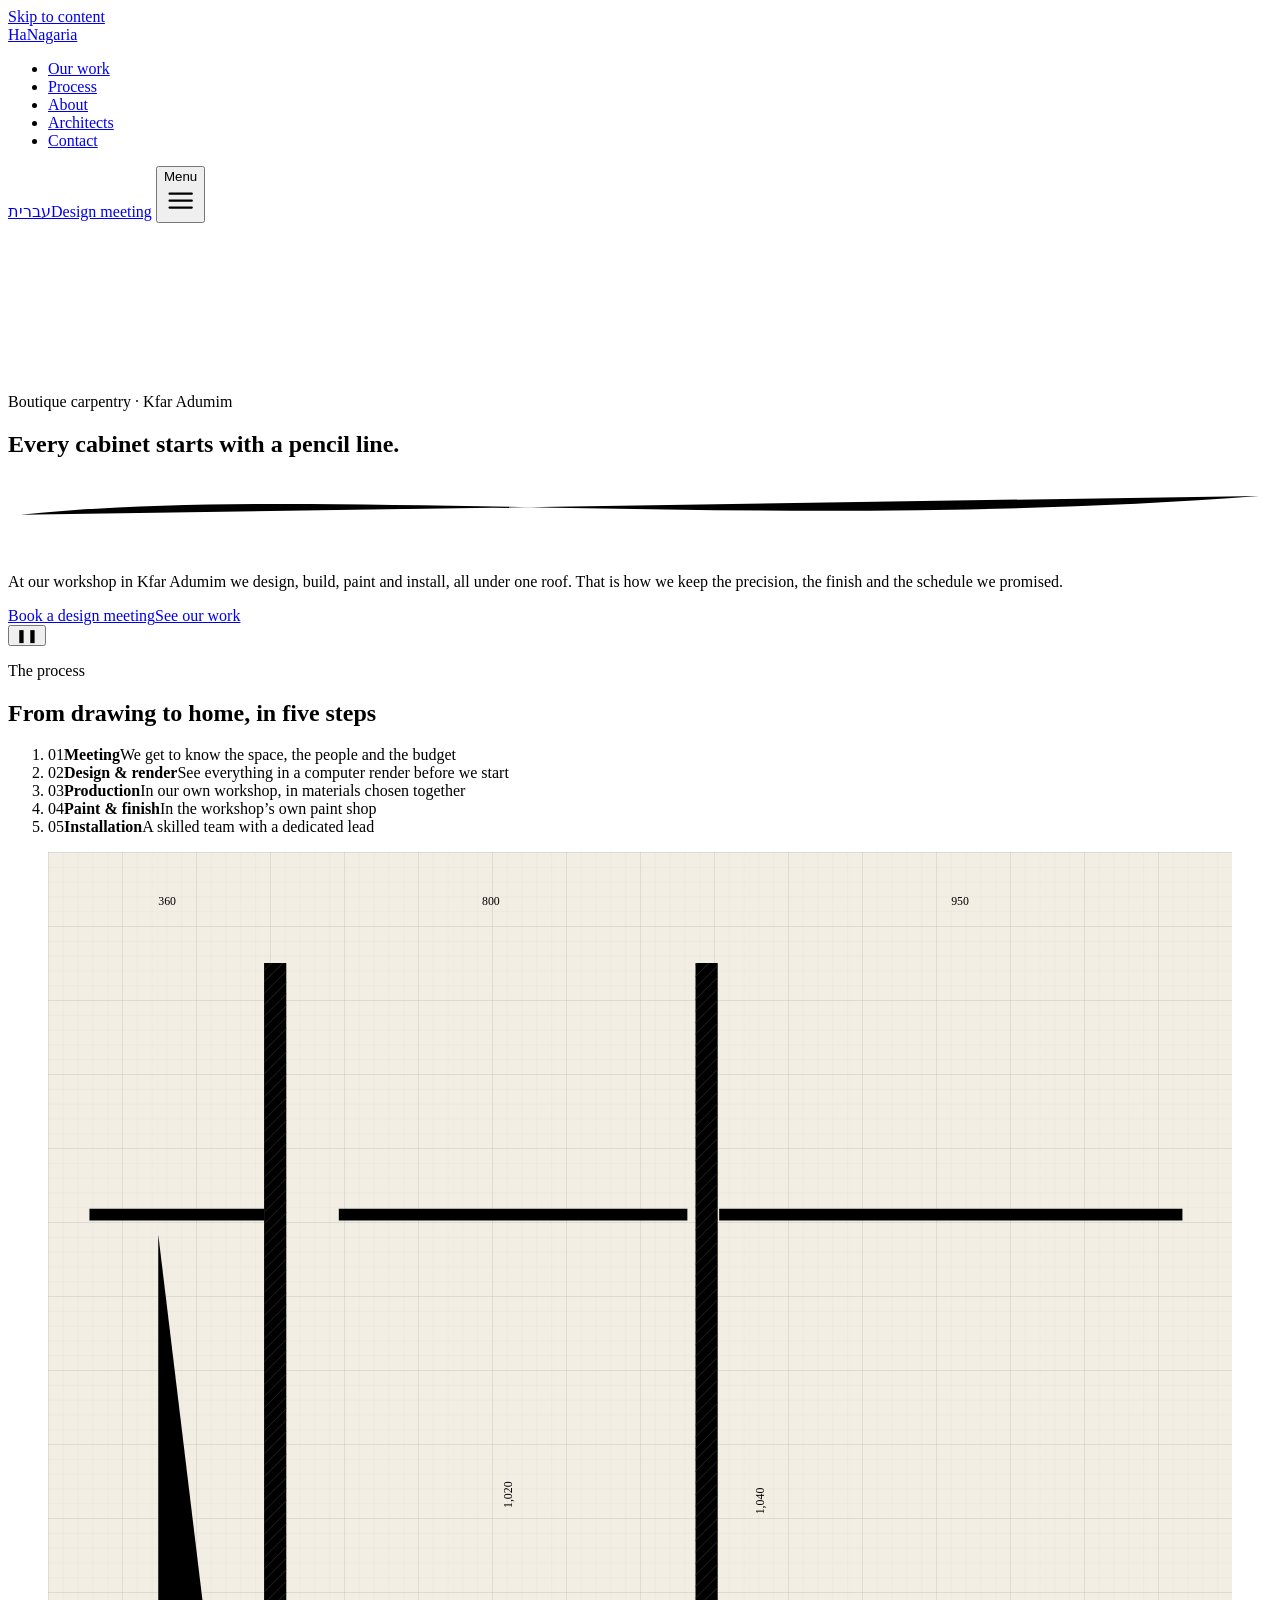
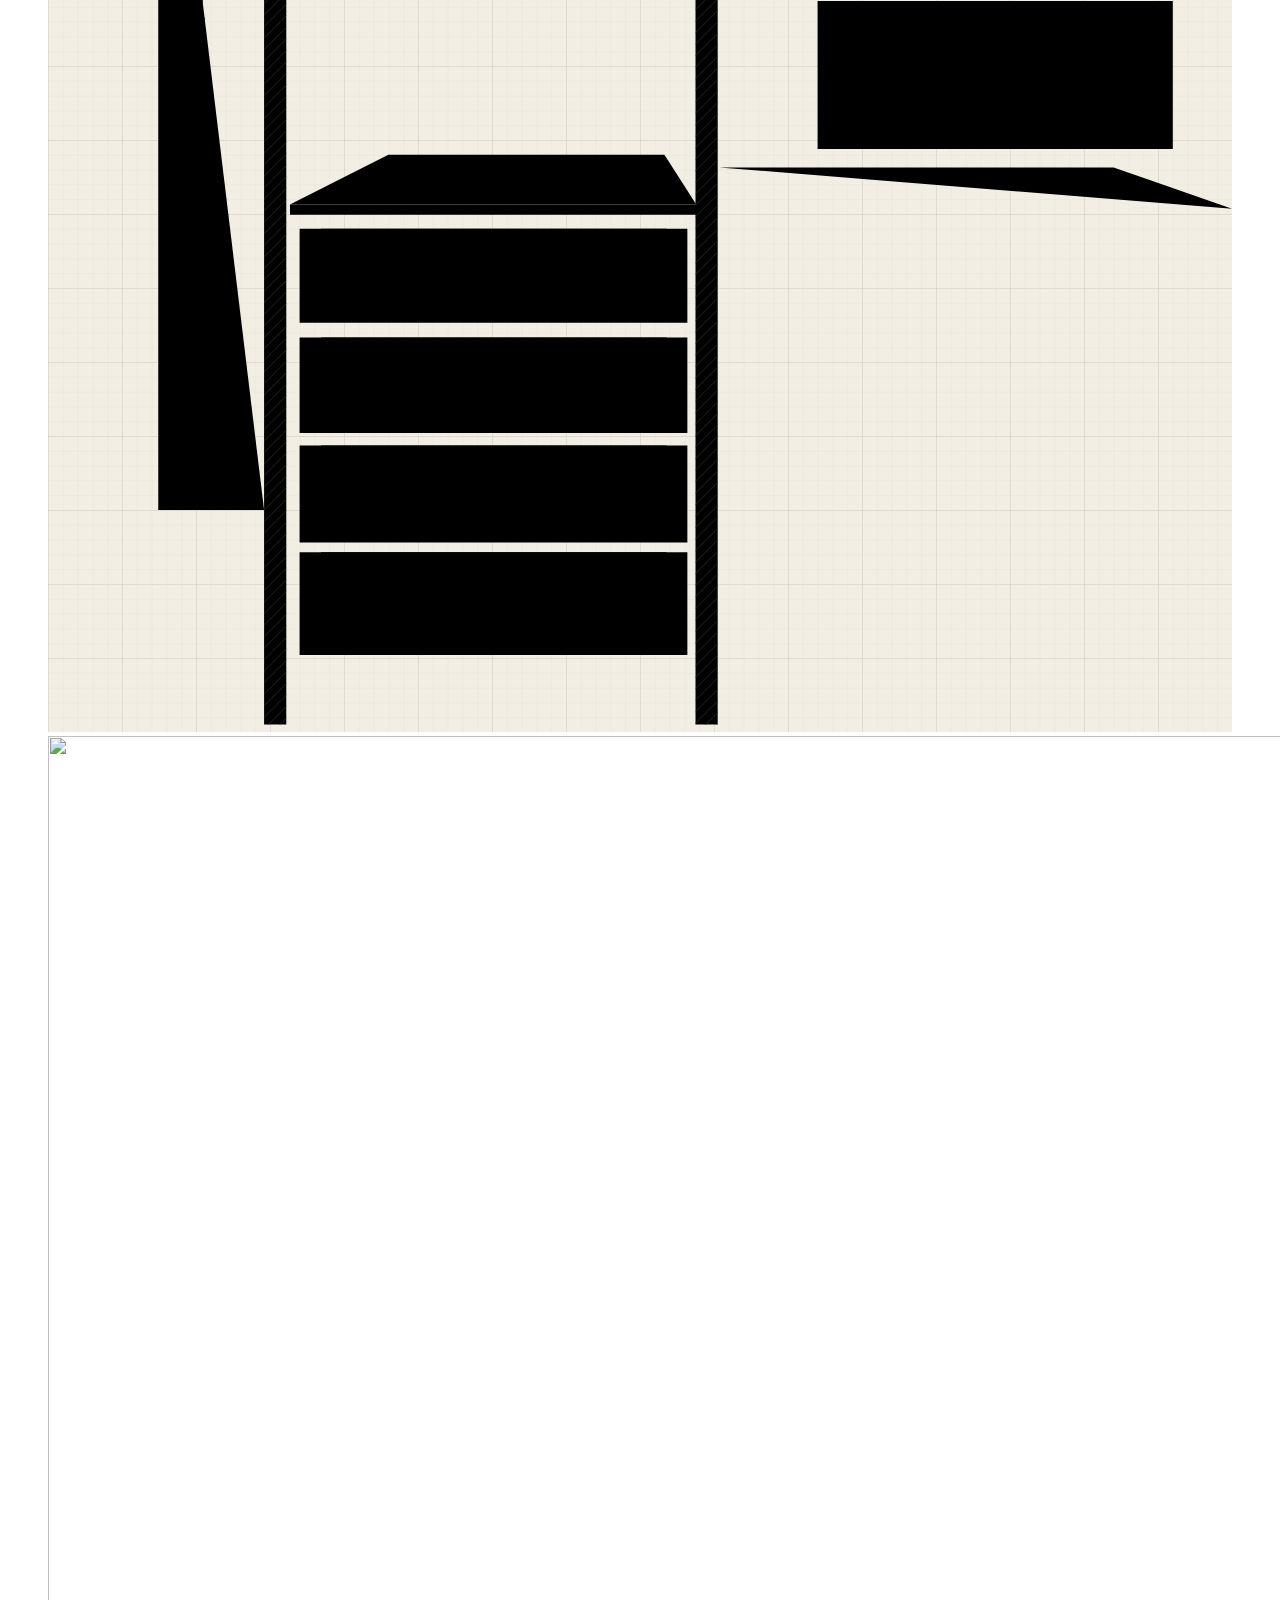
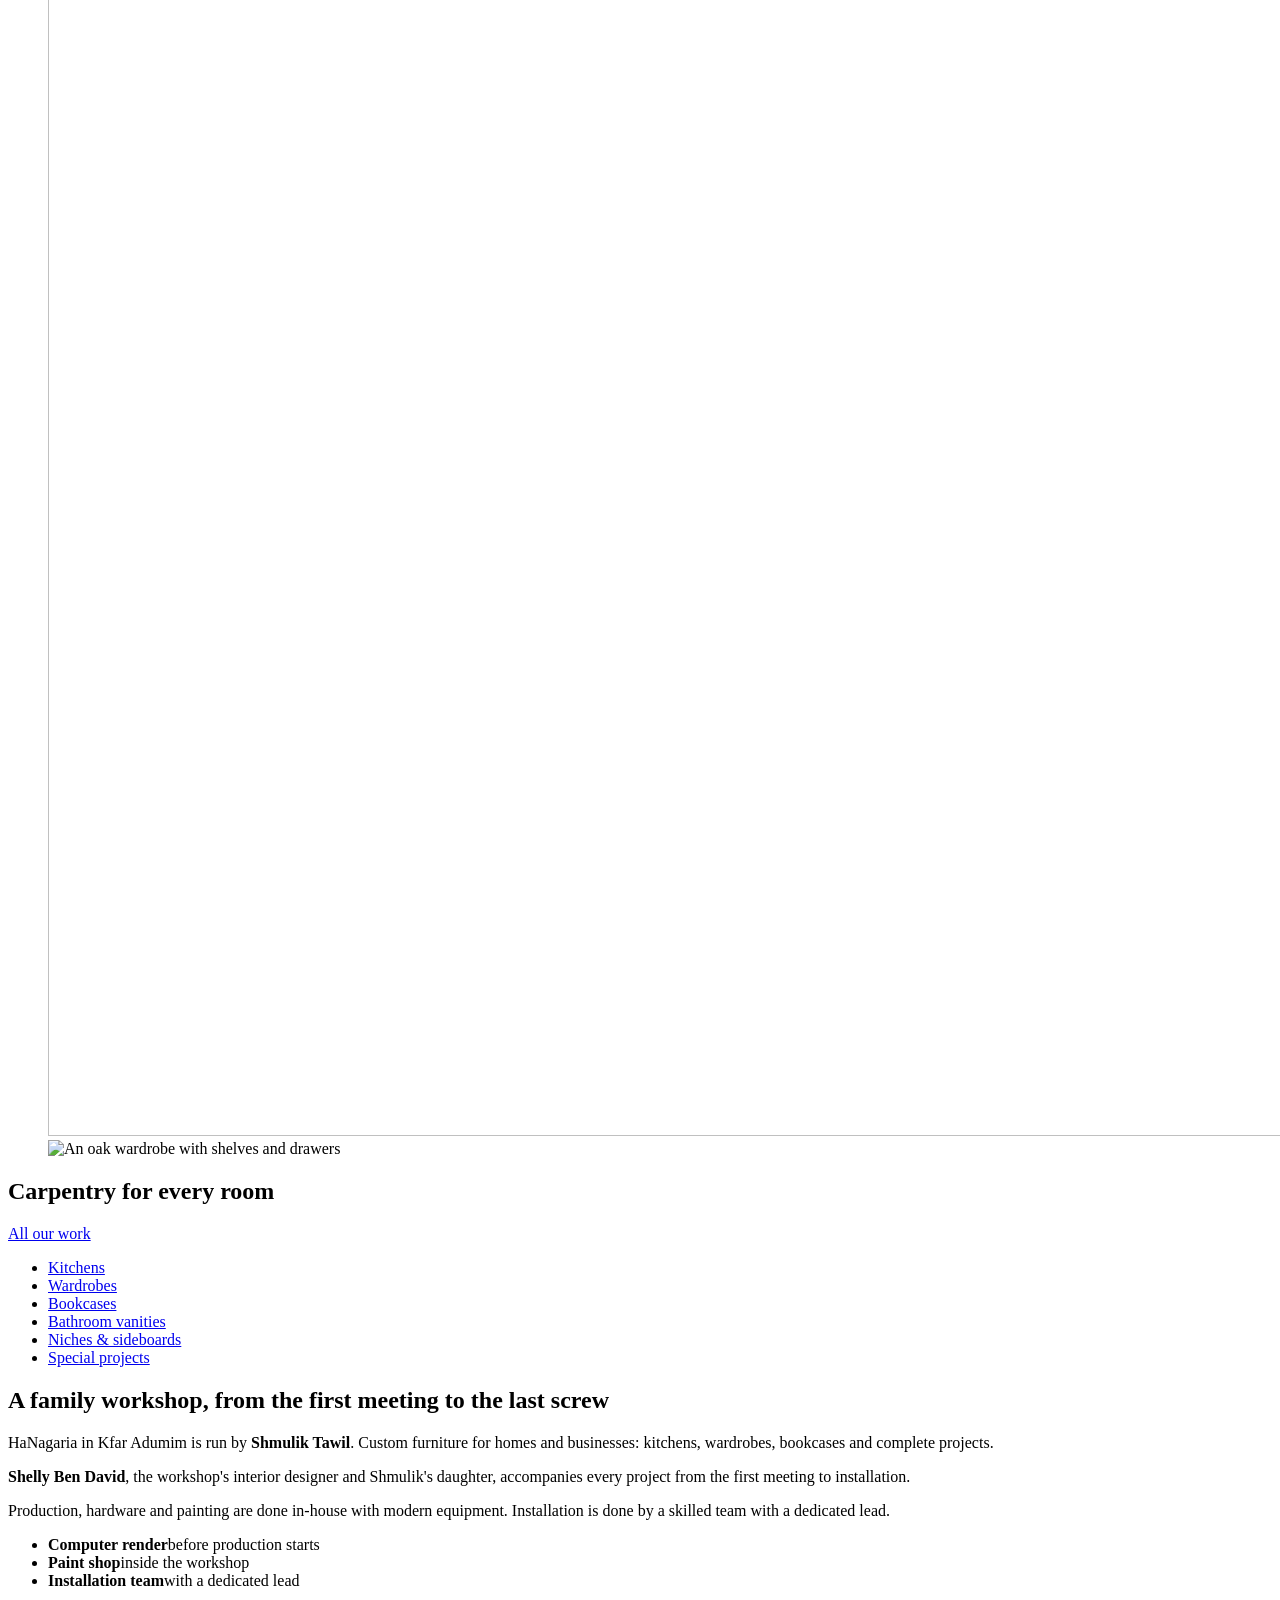
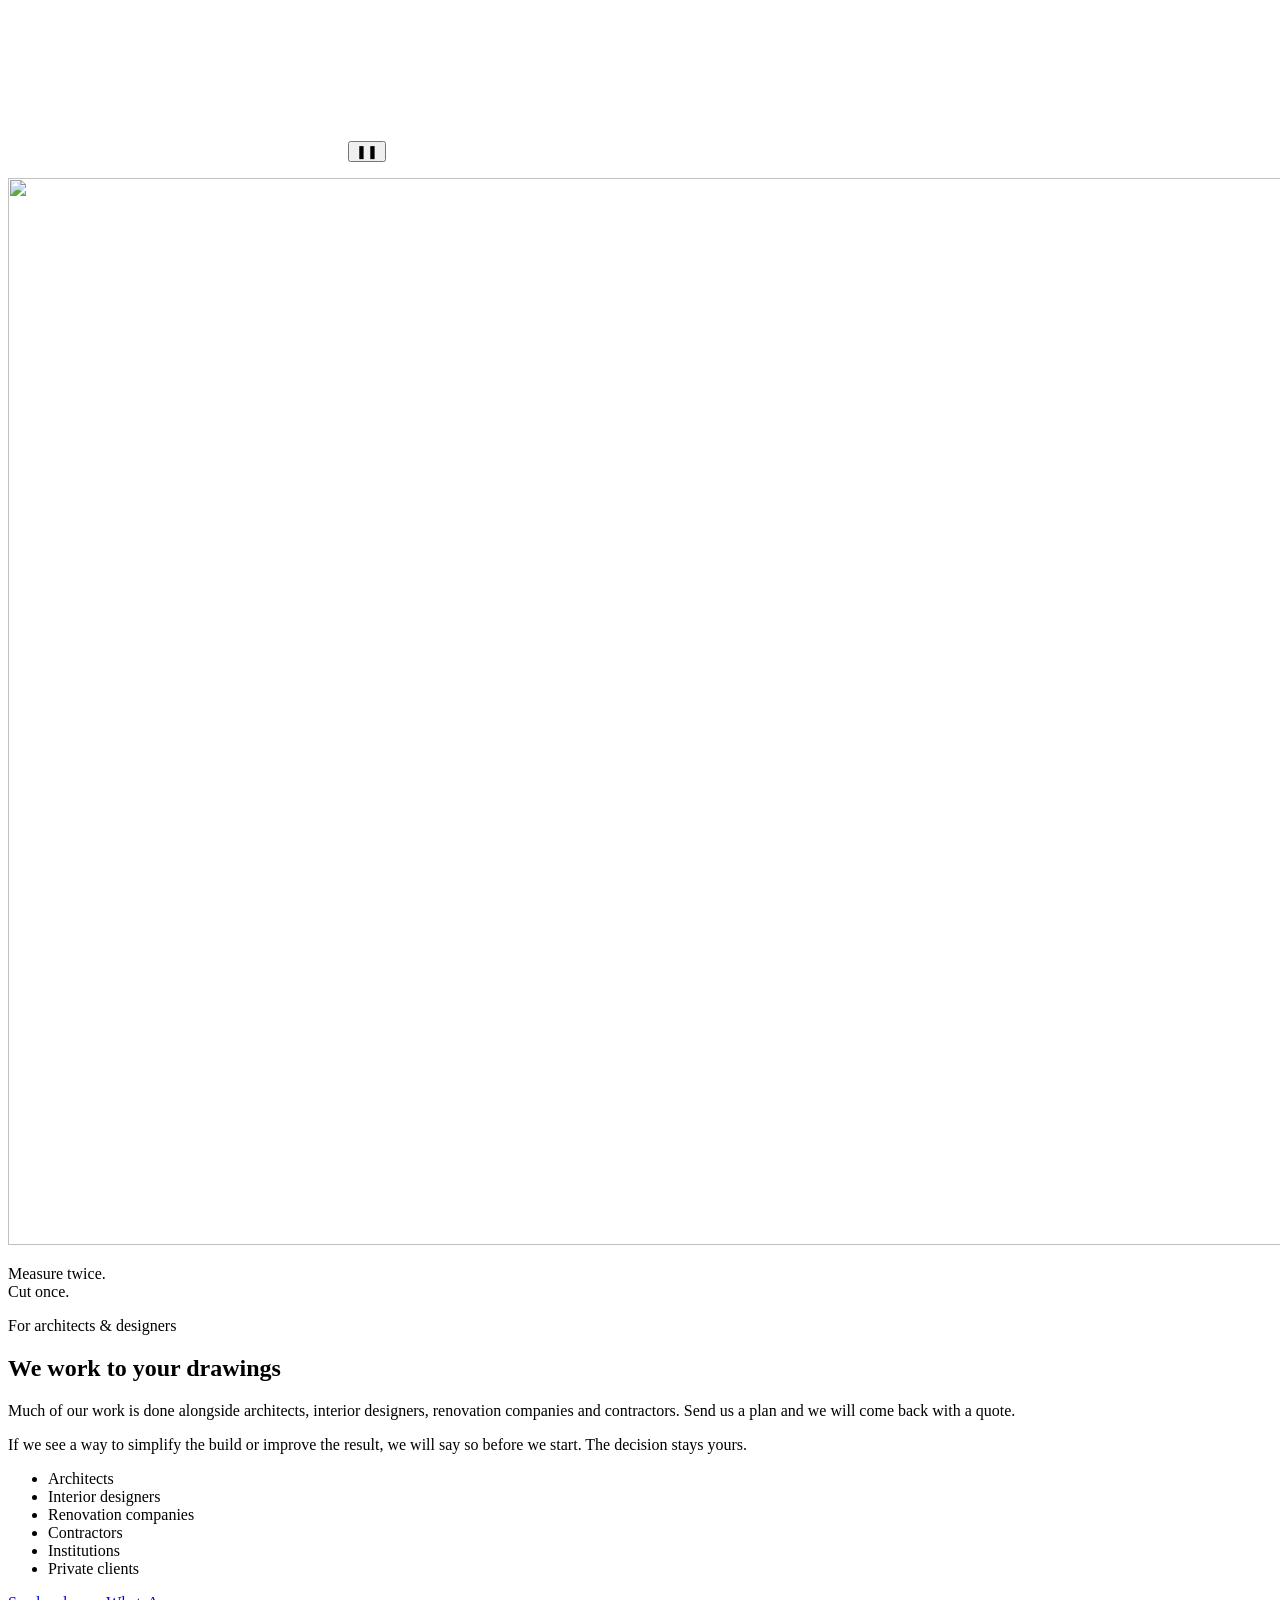
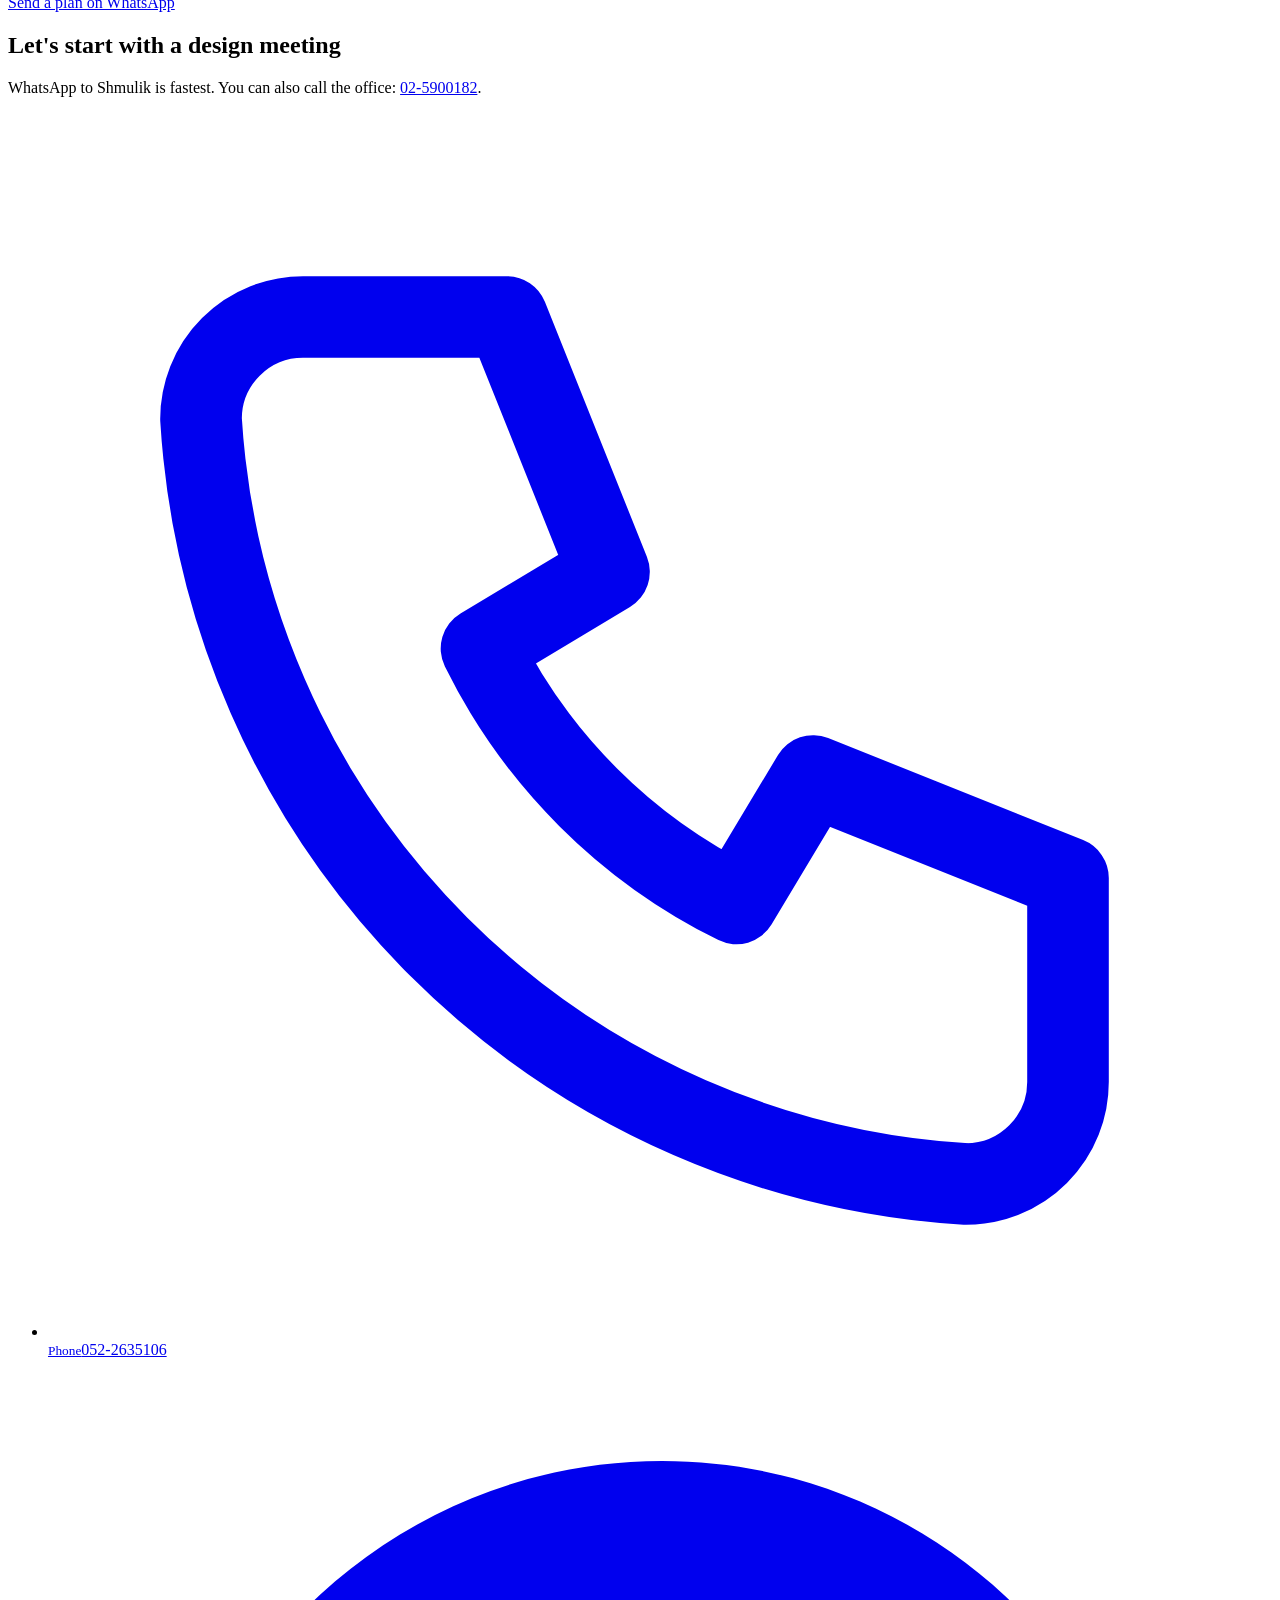
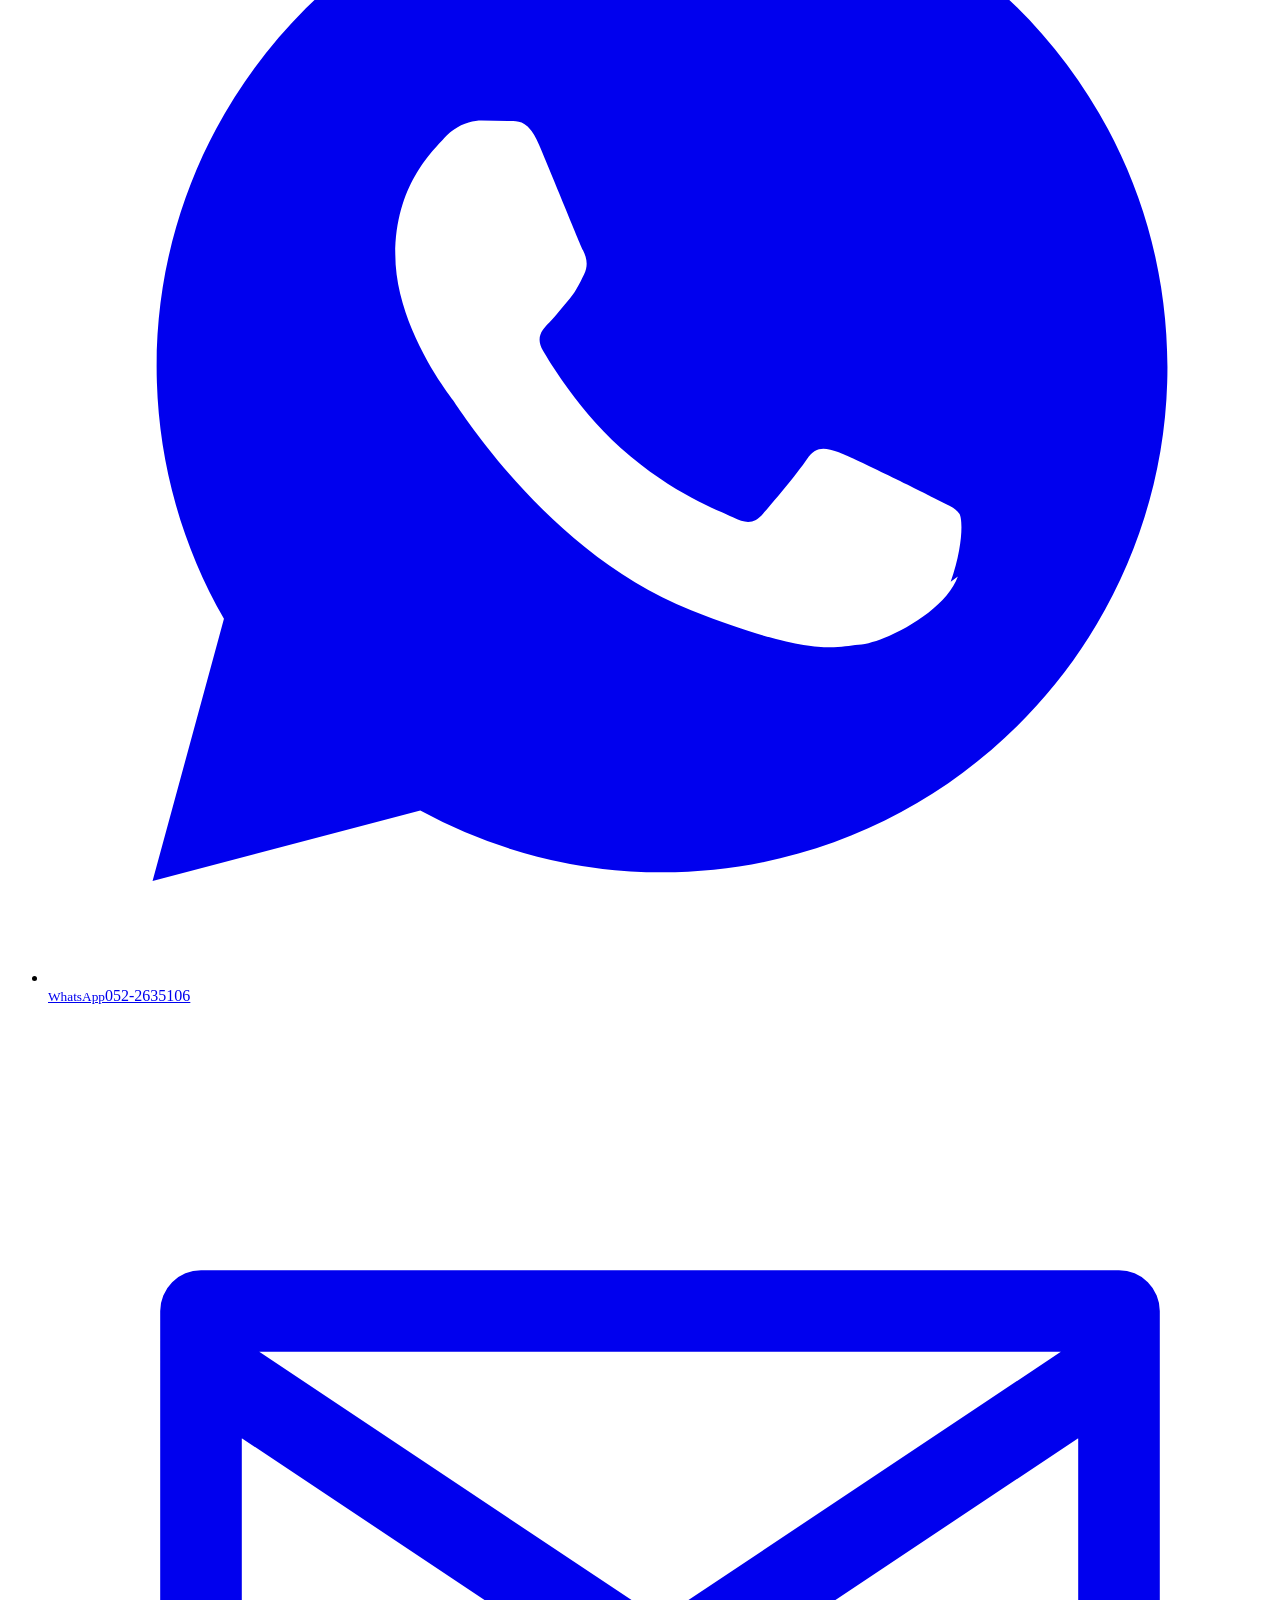
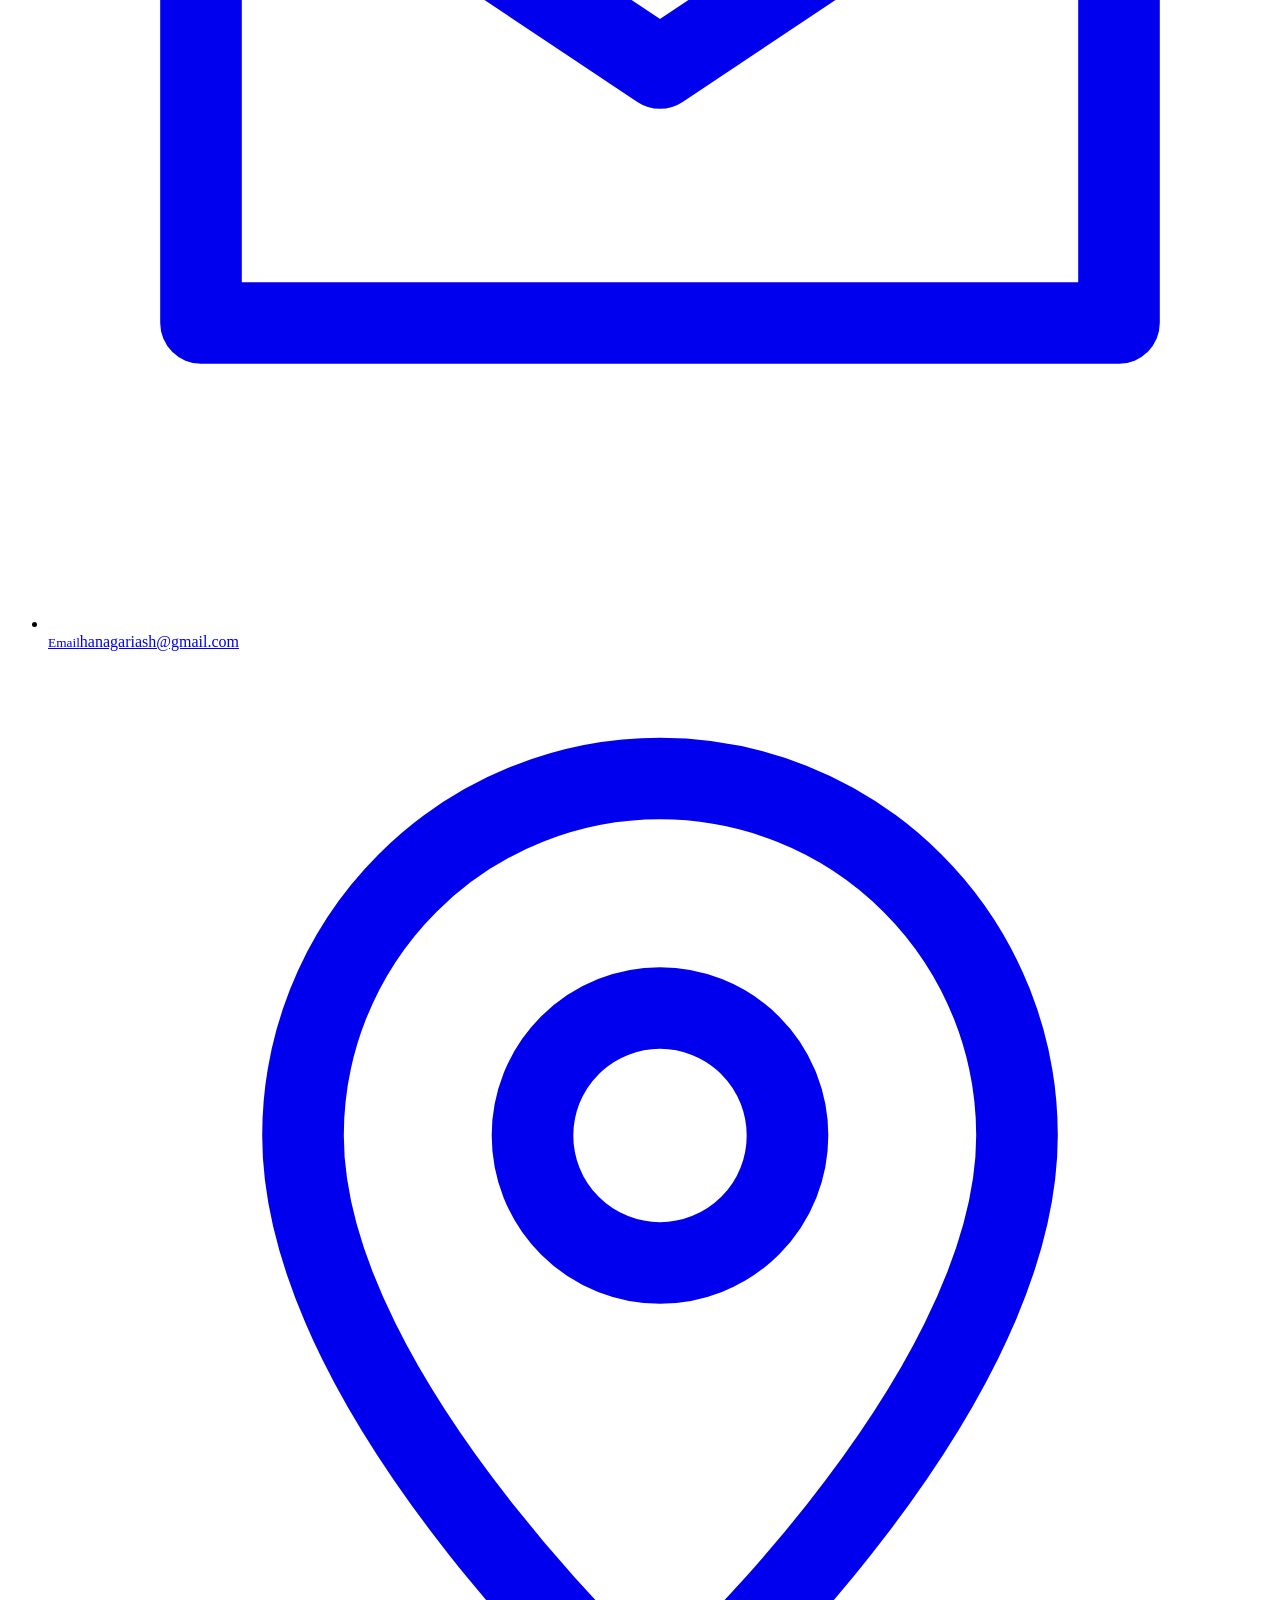
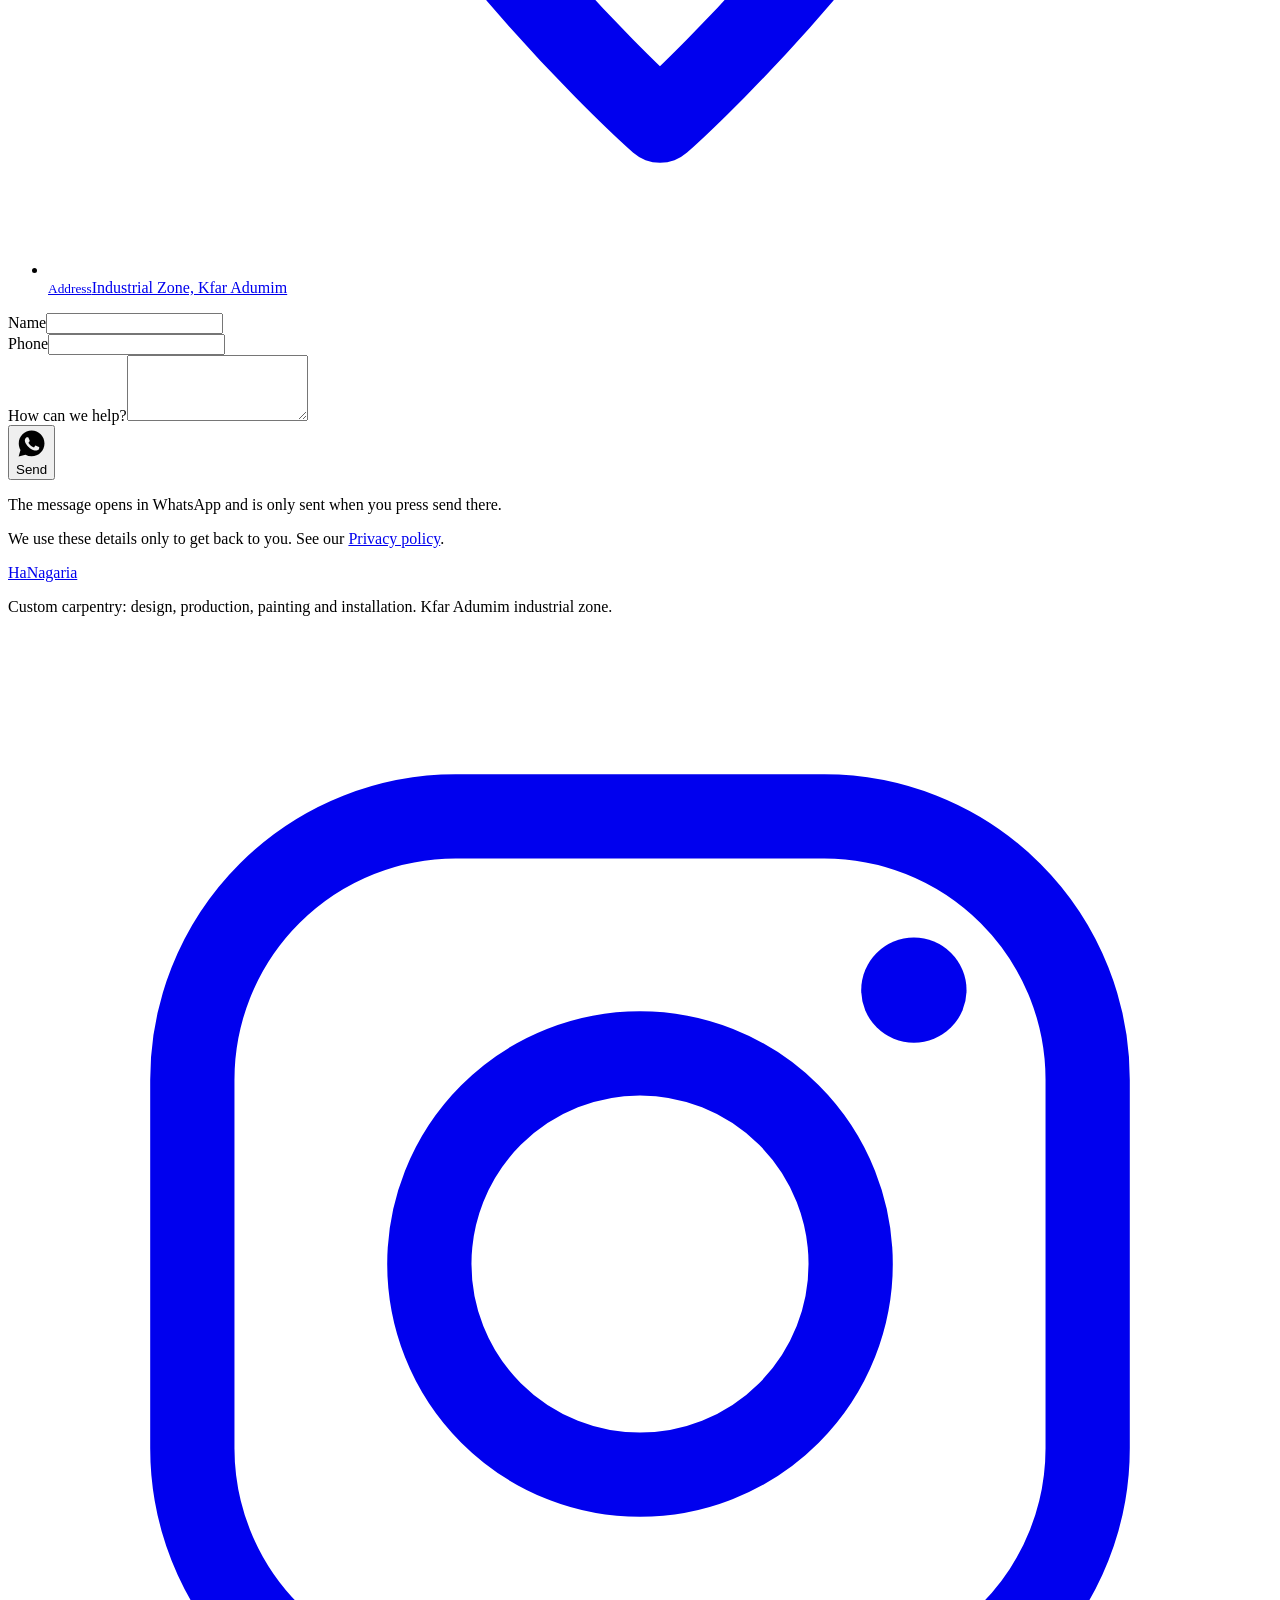
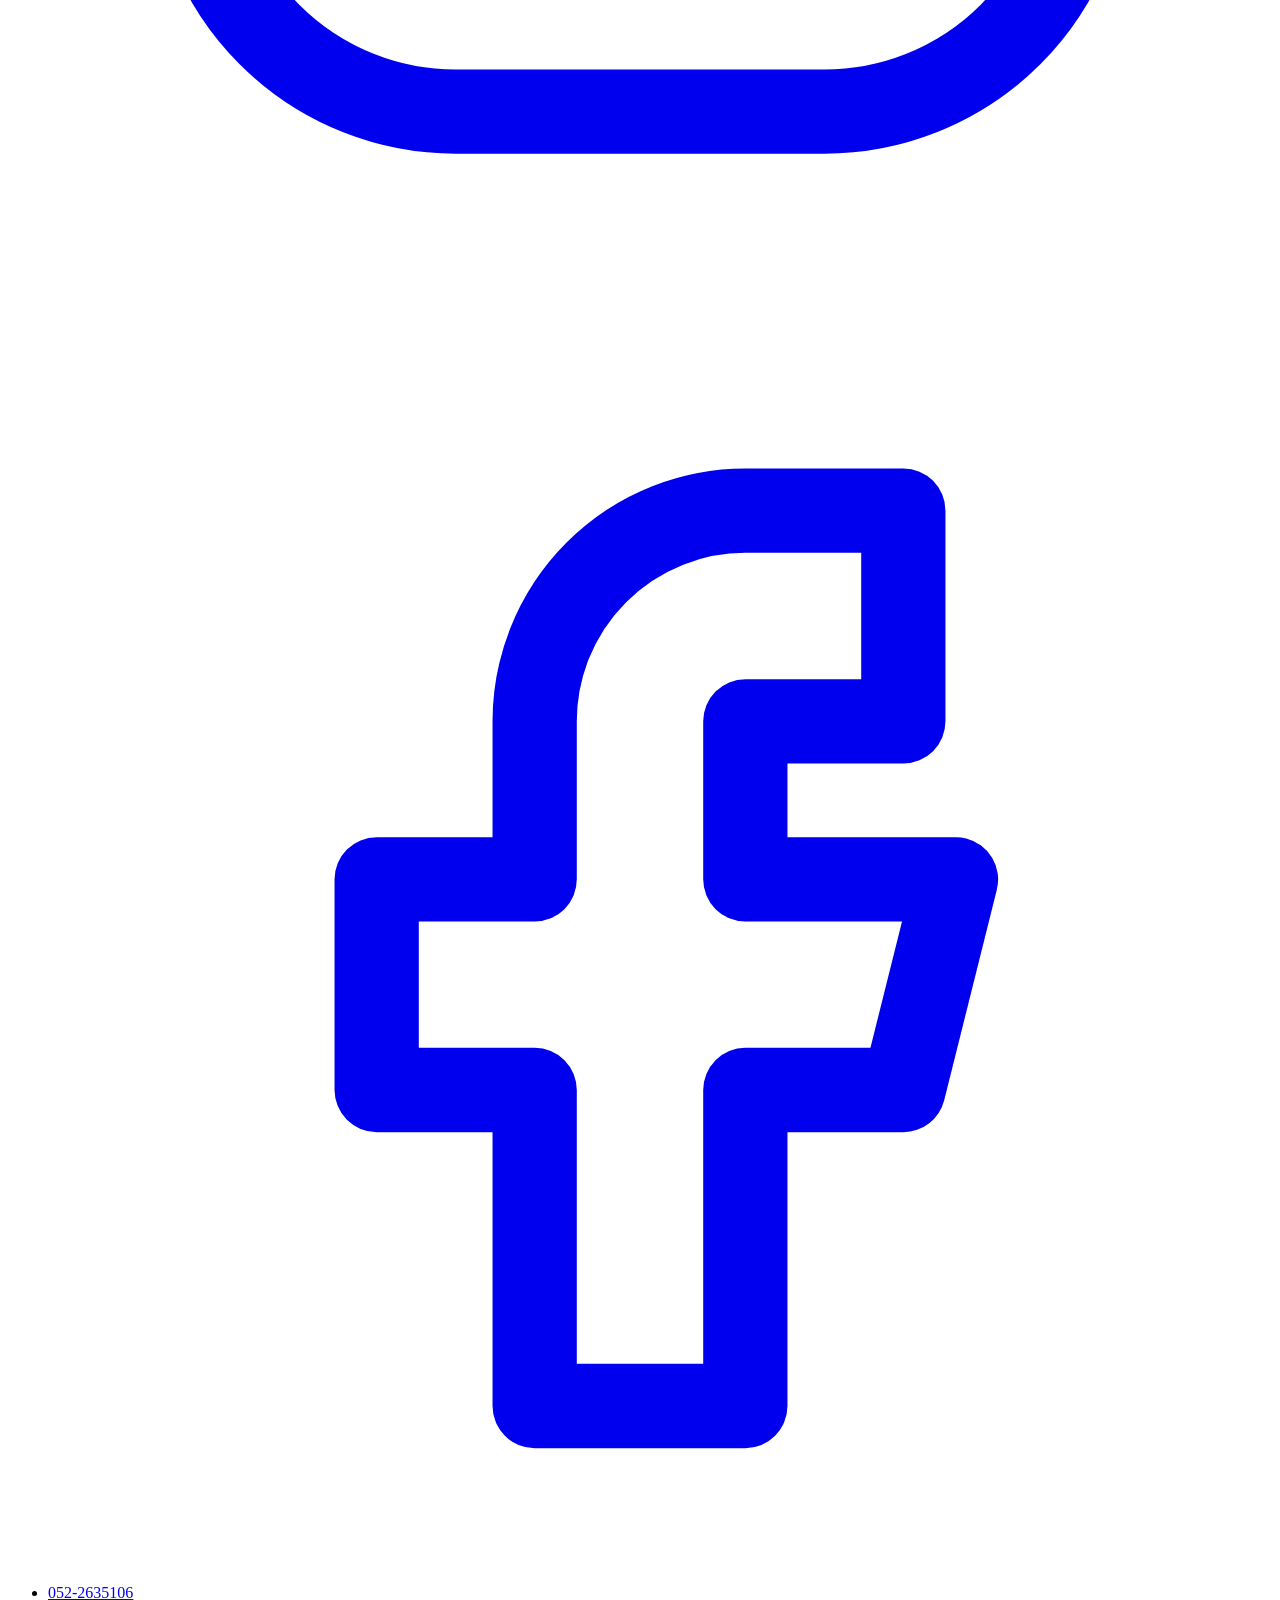
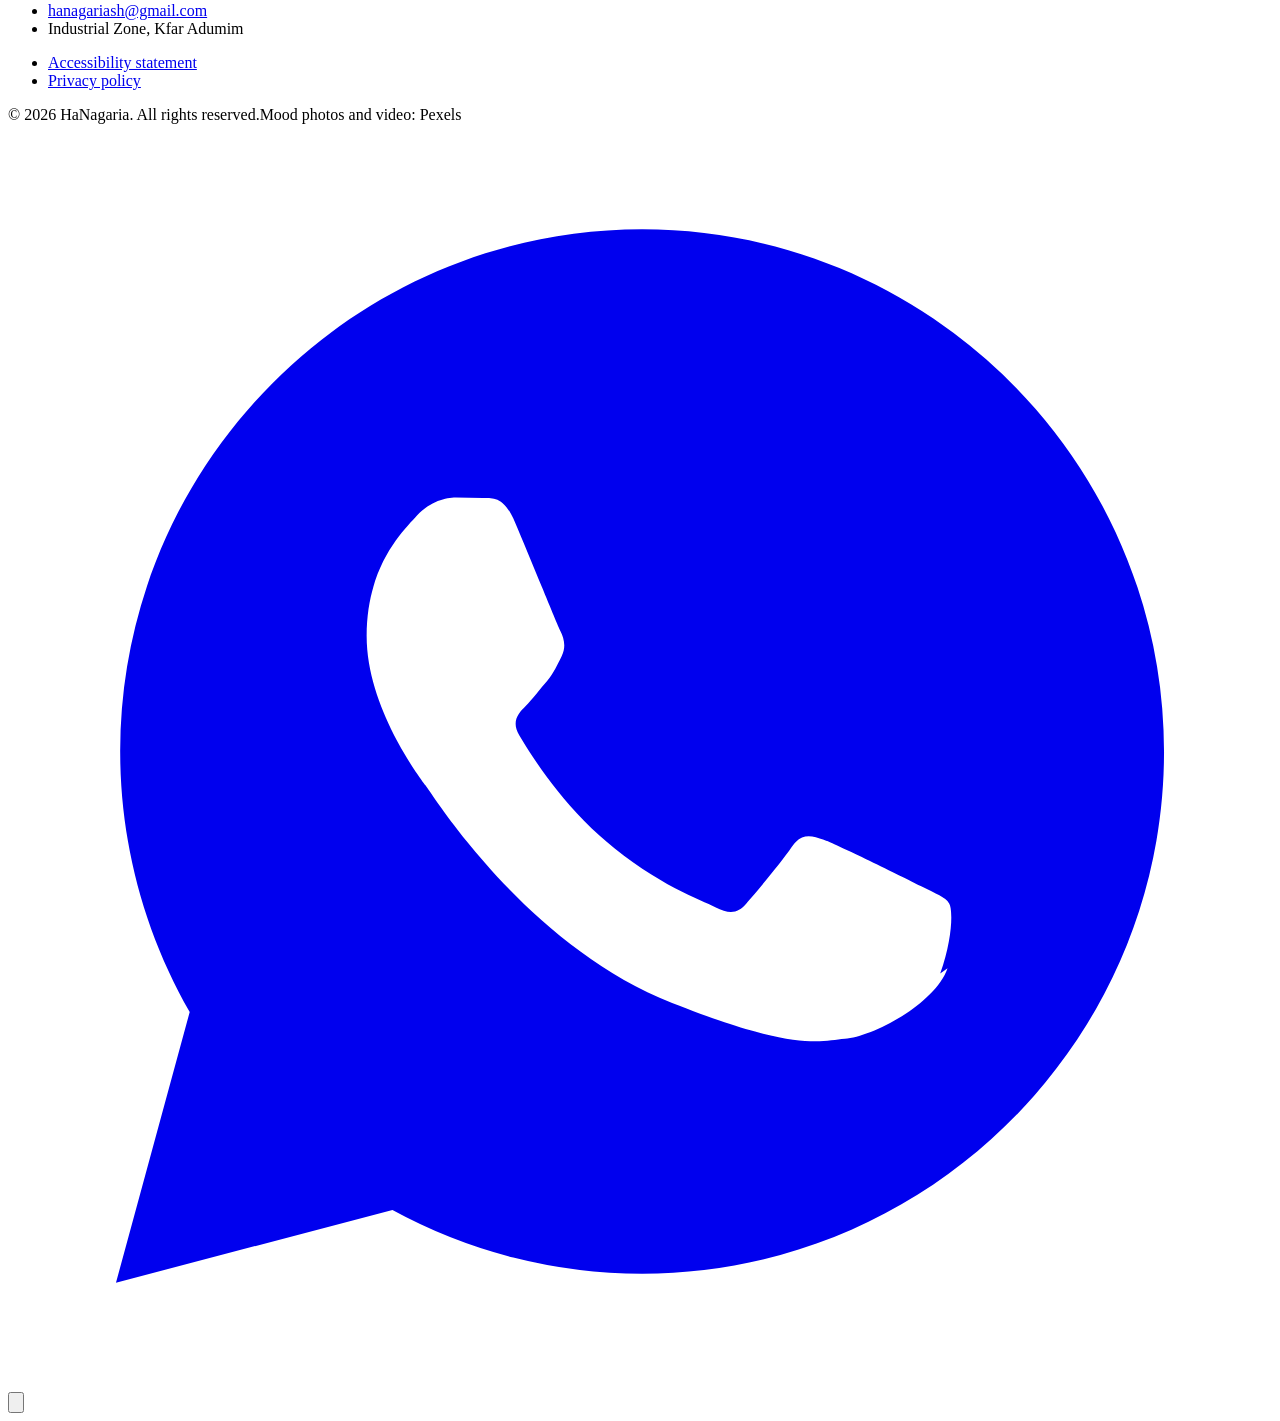
==== commit 0438a597: "Update preview: demo guard, verbatim quotes, no stock claims, layout-shift fix, alt texts Co-Authore" ====
--- a/en/index.html
+++ b/en/index.html
@@ -3,15 +3,15 @@
 <head>
 <meta charset="utf-8">
 <meta name="viewport" content="width=device-width, initial-scale=1, viewport-fit=cover">
-<title>HaNagaria – custom kitchens, wardrobes and furniture | Kfar Adumim</title><meta name="description" content="Custom carpentry from Kfar Adumim, Israel: kitchens, wardrobes, bookcases and bathroom vanities. Design, production, painting and installation in-house."><meta name="robots" content="noindex, nofollow"><meta property="og:type" content="website"><meta property="og:title" content="HaNagaria – custom kitchens, wardrobes and furniture | Kfar Adumim"><meta property="og:description" content="Custom carpentry from Kfar Adumim, Israel: kitchens, wardrobes, bookcases and bathroom vanities. Design, production, painting and installation in-house."><meta property="og:locale" content="en_US"><meta property="og:site_name" content="HaNagaria">
+<title>HaNagaria – custom kitchens, wardrobes and furniture | Kfar Adumim</title><meta name="description" content="Custom carpentry from Kfar Adumim, Israel: kitchens, wardrobes, bookcases and bathroom vanities. Design, production, painting and installation in-house."><meta name="robots" content="noindex, nofollow"><meta property="og:type" content="website"><meta property="og:title" content="HaNagaria – custom kitchens, wardrobes and furniture | Kfar Adumim"><meta property="og:description" content="Custom carpentry from Kfar Adumim, Israel: kitchens, wardrobes, bookcases and bathroom vanities. Design, production, painting and installation in-house."><meta property="og:locale" content="en_US"><meta property="og:site_name" content="HaNagaria"><meta property="og:image" content="https://yehonatan2807-rgb.github.io/hanagaria-preview/assets/img/share.jpg"><meta property="og:image:width" content="1200"><meta property="og:image:height" content="630"><meta name="twitter:card" content="summary_large_image">
 <meta name="theme-color" content="#eee5d6">
 <link rel="icon" href="/hanagaria-preview/assets/favicon.svg" type="image/svg+xml"><link rel="apple-touch-icon" href="/hanagaria-preview/assets/img/apple-touch-icon.png"><link rel="manifest" href="/hanagaria-preview/manifest.webmanifest">
 <link rel="preconnect" href="https://fonts.googleapis.com"><link rel="preconnect" href="https://fonts.gstatic.com" crossorigin><link rel="stylesheet" href="https://fonts.googleapis.com/css2?family=Karantina:wght@400;700&amp;family=Assistant:wght@300;400;600;700&amp;display=swap">
-<link rel="stylesheet" href="/hanagaria-preview/assets/base.css?v=4648ab32">
-<link rel="stylesheet" href="/hanagaria-preview/assets/site.css?v=4648ab32">
+<link rel="stylesheet" href="/hanagaria-preview/assets/base.css?v=eaf34b21">
+<link rel="stylesheet" href="/hanagaria-preview/assets/site.css?v=eaf34b21">
 <script>document.documentElement.classList.add('js')</script>
 <script id="site-data" type="application/json">{"lang": "en", "wa": "972522635106", "waMsg": "Hi Shmulik, I found you on your website", "hours": [], "store": {"mode": "none", "currency": "₪"}, "analytics": {"ga4": "", "plausible": ""}, "motion": "calm", "intro": false, "ui": {"open_now": "Open now", "closed_now": "Closed now", "cart_empty": "Your order is empty", "total": "Total", "remove": "Remove", "qty": "Quantity", "added": "Added", "pause": "Pause slideshow", "play": "Play slideshow", "required": "Required", "cart_send": "Send order on WhatsApp"}}</script>
-<script type="application/ld+json">{"@context": "https://schema.org", "@type": "HomeAndConstructionBusiness", "name": "HaNagaria", "telephone": "052-2635106", "email": "hanagariash@gmail.com", "address": {"@type": "PostalAddress", "streetAddress": "Industrial Zone", "addressLocality": "Kfar Adumim", "addressCountry": "IL"}, "sameAs": ["https://instagram.com/shmulik_tawil", "https://www.facebook.com/%D7%94%D7%A0%D7%92%D7%A8%D7%99%D7%94-%D7%A8%D7%94%D7%99%D7%98%D7%99%D7%9D-%D7%95%D7%A2%D7%95%D7%93-%D7%9E%D7%98%D7%91%D7%97%D7%99%D7%9D-%D7%91%D7%99%D7%A8%D7%95%D7%A9%D7%9C%D7%99%D7%9D-198621603539335"], "priceRange": "₪₪₪"}</script>
+<script type="application/ld+json">{"@context": "https://schema.org", "@type": "HomeAndConstructionBusiness", "name": "HaNagaria", "telephone": "052-2635106", "email": "hanagariash@gmail.com", "address": {"@type": "PostalAddress", "streetAddress": "Industrial Zone", "addressLocality": "Kfar Adumim", "addressCountry": "IL"}, "sameAs": ["https://instagram.com/shmulik_tawil", "https://www.facebook.com/100063463540319"], "contactPoint": [{"@type": "ContactPoint", "telephone": "02-5900182", "contactType": "customer service", "areaServed": "IL"}]}</script>
 </head><body class="page-index">
 <a class="skip" href="#main">Skip to content</a>
 <header class="site-header" data-header>
@@ -32,15 +32,15 @@
 <button class="vid-pause" type="button" data-video-toggle data-l-pause="Pause video" data-l-play="Play video" aria-label="Pause video"><span aria-hidden="true">❚❚</span></button>
 </section>
 <section class="process craft" id="process" aria-labelledby="process-t" data-craft><div class="craft-track"><div class="craft-sticky"><div class="wrap craft-in">
-<div class="craft-copy"><div class="process-head"><p class="eyebrow">The process</p><h2 id="process-t" class="sec-title">From drawing to home, in five steps</h2></div><div class="craft-list"><i class="craft-rule" aria-hidden="true"></i><ol class="process-steps"><li><span class="n" aria-hidden="true">01</span><b>Meeting</b><span>We get to know the space, the people and the budget</span></li><li><span class="n" aria-hidden="true">02</span><b>Design & render</b><span>See everything in a computer render before we start</span></li><li><span class="n" aria-hidden="true">03</span><b>Production</b><span>In our own workshop, in materials chosen together</span></li><li><span class="n" aria-hidden="true">04</span><b>Paint & finish</b><span>In the workshop’s own paint shop</span></li><li><span class="n" aria-hidden="true">05</span><b>Installation</b><span>A permanent team with a dedicated lead</span></li></ol></div></div>
-<figure class="craft-fig"><div class="craft-frame"><svg class="c-sk" viewBox="0 0 1600 2000" preserveAspectRatio="xMidYMid slice" aria-hidden="true" focusable="false"><defs><pattern id="dg" width="20" height="20" patternUnits="userSpaceOnUse"><path d="M20 0H0V20" fill="none" stroke="#7f8f96" stroke-opacity=".16" stroke-width="1"/></pattern><pattern id="dG" width="100" height="100" patternUnits="userSpaceOnUse"><path d="M100 0H0V100" fill="none" stroke="#7f8f96" stroke-opacity=".3" stroke-width="1.4"/></pattern><pattern id="dh" width="11" height="11" patternUnits="userSpaceOnUse" patternTransform="rotate(45)"><path d="M0 0V11" stroke="#2b2620" stroke-width="1.8"/></pattern></defs><rect width="1600" height="2000" fill="#f3eee3"/><g class="dgrid"><rect width="1600" height="2000" fill="url(#dg)"/><rect width="1600" height="2000" fill="url(#dG)"/></g><path class="d h" pathLength="1" style="--a:0.000" d="M0 150L1600 150"/><path class="d h" pathLength="1" style="--a:0.006" d="M0 1990L1600 1990"/><path class="d h" pathLength="1" style="--a:0.012" d="M292 150H322V1990H292Z"/><path class="d h" pathLength="1" style="--a:0.019" d="M875 150H905V1990H875Z"/><path class="d h" pathLength="1" style="--a:0.025" d="M0 1904L292 1904"/><path class="d h" pathLength="1" style="--a:0.031" d="M322 1904L875 1904"/><path class="d h" pathLength="1" style="--a:0.037" d="M905 1904L1600 1904"/><path class="d m" pathLength="1" style="--a:0.043" d="M0 167L292 167"/><path class="d m" pathLength="1" style="--a:0.050" d="M322 167L875 167"/><path class="d m" pathLength="1" style="--a:0.056" d="M905 167L1600 167"/><path class="d m" pathLength="1" style="--a:0.062" d="M0 347L292 347"/><path class="d m" pathLength="1" style="--a:0.068" d="M0 362L292 362"/><path class="d m" pathLength="1" style="--a:0.074" d="M322 347L875 347"/><path class="d m" pathLength="1" style="--a:0.081" d="M322 362L875 362"/><path class="d m" pathLength="1" style="--a:0.087" d="M905 347L1600 347"/><path class="d m" pathLength="1" style="--a:0.093" d="M905 362L1600 362"/><path class="d t2" pathLength="1" style="--a:0.099" d="M149 517V1700H292"/><path class="d t2" pathLength="1" style="--a:0.105" d="M443 517V1220"/><path class="d t2" pathLength="1" style="--a:0.112" d="M860 517L860 1220"/><path class="d t2" pathLength="1" style="--a:0.118" d="M443 517L860 517"/><path class="d t2" pathLength="1" style="--a:0.124" d="M907 517L1440 517"/><path class="d t2" pathLength="1" style="--a:0.130" d="M1440 517L1440 1237"/><path class="d f" pathLength="1" style="--a:0.136" d="M322 167L443 345"/><path class="d f" pathLength="1" style="--a:0.143" d="M322 362L443 517"/><path class="d f" pathLength="1" style="--a:0.149" d="M1600 167L1500 300"/><path class="d f" pathLength="1" style="--a:0.155" d="M1600 362L1440 517"/><path class="d f" pathLength="1" style="--a:0.161" d="M0 362L149 517"/><path class="d f" pathLength="1" style="--a:0.167" d="M0 1853L149 1700"/><path class="d m" pathLength="1" style="--a:0.174" d="M56 482H292V498H56Z"/><path class="d m" pathLength="1" style="--a:0.180" d="M393 482H864V498H393Z"/><path class="d m" pathLength="1" style="--a:0.186" d="M907 482H1533V498H907Z"/><path class="d m" pathLength="1" style="--a:0.192" d="M327 1287H876V1301H327Z"/><path class="d m" pathLength="1" style="--a:0.198" d="M327 1287L460 1220H833L876 1287"/><path class="d f" pathLength="1" style="--a:0.205" d="M372 1279L470 1232H822L846 1279Z"/><path class="d m" pathLength="1" style="--a:0.211" d="M340 1320H864V1447H340Z"/><path class="d t2" pathLength="1" style="--a:0.217" d="M369 1320V1420H836V1320"/><path class="d m" pathLength="1" style="--a:0.223" d="M340 1467H864V1596H340Z"/><path class="d t2" pathLength="1" style="--a:0.229" d="M369 1467V1567H836V1467"/><path class="d m" pathLength="1" style="--a:0.236" d="M340 1613H864V1744H340Z"/><path class="d t2" pathLength="1" style="--a:0.242" d="M369 1613V1713H836V1613"/><path class="d m" pathLength="1" style="--a:0.248" d="M340 1757H864V1896H340Z"/><path class="d t2" pathLength="1" style="--a:0.254" d="M369 1757V1867H836V1757"/><path class="d f" pathLength="1" style="--a:0.260" d="M907 1237H1440L1600 1293"/><path class="d m" pathLength="1" style="--a:0.267" d="M905 1291L1600 1291"/><path class="d m" pathLength="1" style="--a:0.273" d="M905 1328L1600 1328"/><path class="d m" pathLength="1" style="--a:0.279" d="M905 1491L1600 1491"/><path class="d m" pathLength="1" style="--a:0.285" d="M905 1527L1600 1527"/><path class="d m" pathLength="1" style="--a:0.291" d="M905 1683L1600 1683"/><path class="d m" pathLength="1" style="--a:0.298" d="M905 1727L1600 1727"/><path class="d m" pathLength="1" style="--a:0.304" d="M905 1884L1600 1884"/><path class="d m" pathLength="1" style="--a:0.310" d="M905 1920L1600 1920"/><rect class="hh" style="--a:.5" x="292" y="150" width="30" height="1840" fill="url(#dh)"/><rect class="hh" style="--a:.52" x="875" y="150" width="30" height="1840" fill="url(#dh)"/><path class="cl" style="--a:.55" d="M598 120V1975M1252 120V1975"/><path class="d f" pathLength="1" style="--a:0.521" d="M30 50L30 108"/><path class="d f" pathLength="1" style="--a:0.527" d="M292 50L292 108"/><path class="d f" pathLength="1" style="--a:0.533" d="M30 84L292 84"/><path class="d k" pathLength="1" style="--a:0.539" d="M21 93L39 75"/><path class="d k" pathLength="1" style="--a:0.546" d="M283 93L301 75"/><text class="t dm" style="--a:0.552" x="161" y="71" text-anchor="middle">360</text><path class="d f" pathLength="1" style="--a:0.552" d="M322 50L322 108"/><path class="d f" pathLength="1" style="--a:0.558" d="M875 50L875 108"/><path class="d f" pathLength="1" style="--a:0.564" d="M322 84L875 84"/><path class="d k" pathLength="1" style="--a:0.570" d="M313 93L331 75"/><path class="d k" pathLength="1" style="--a:0.577" d="M866 93L884 75"/><text class="t dm" style="--a:0.583" x="598.5" y="71" text-anchor="middle">800</text><path class="d f" pathLength="1" style="--a:0.583" d="M905 50L905 108"/><path class="d f" pathLength="1" style="--a:0.589" d="M1560 50L1560 108"/><path class="d f" pathLength="1" style="--a:0.595" d="M905 84L1560 84"/><path class="d k" pathLength="1" style="--a:0.601" d="M896 93L914 75"/><path class="d k" pathLength="1" style="--a:0.608" d="M1551 93L1569 75"/><text class="t dm" style="--a:0.614" x="1232.5" y="71" text-anchor="middle">950</text><path class="d f" pathLength="1" style="--a:0.614" d="M200 150L244 150"/><path class="d f" pathLength="1" style="--a:0.620" d="M200 1904L244 1904"/><path class="d f" pathLength="1" style="--a:0.626" d="M222 150L222 1904"/><path class="d k" pathLength="1" style="--a:0.632" d="M213 159L231 141"/><path class="d k" pathLength="1" style="--a:0.639" d="M213 1913L231 1895"/><text class="t dm" style="--a:0.645" x="209" y="1027" text-anchor="middle" transform="rotate(-90 209 1027)">2,540</text><path class="d f" pathLength="1" style="--a:0.645" d="M618 517L662 517"/><path class="d f" pathLength="1" style="--a:0.651" d="M618 1220L662 1220"/><path class="d f" pathLength="1" style="--a:0.657" d="M640 517L640 1220"/><path class="d k" pathLength="1" style="--a:0.663" d="M631 526L649 508"/><path class="d k" pathLength="1" style="--a:0.670" d="M631 1229L649 1211"/><text class="t dm" style="--a:0.676" x="627" y="868.5" text-anchor="middle" transform="rotate(-90 627 868.5)">1,020</text><path class="d f" pathLength="1" style="--a:0.676" d="M958 517L1002 517"/><path class="d f" pathLength="1" style="--a:0.680" d="M958 1237L1002 1237"/><path class="d f" pathLength="1" style="--a:0.680" d="M980 517L980 1237"/><path class="d k" pathLength="1" style="--a:0.680" d="M971 526L989 508"/><path class="d k" pathLength="1" style="--a:0.680" d="M971 1246L989 1228"/><text class="t dm" style="--a:0.680" x="967" y="877" text-anchor="middle" transform="rotate(-90 967 877)">1,040</text><path class="d m" pathLength="1" style="--a:0.680" d="M1040 1012H1520V1212H1040Z"/><path class="d f" pathLength="1" style="--a:0.680" d="M1040 1082L1520 1082"/><path class="d f" pathLength="1" style="--a:0.680" d="M1040 1147L1520 1147"/><path class="d f" pathLength="1" style="--a:0.680" d="M1280 1147L1280 1212"/><text class="t tb" style="--a:0.680" x="1280" y="1062" text-anchor="middle">HaNagaria</text><text class="t ts" style="--a:0.680" x="1280" y="1127" text-anchor="middle">Wardrobe · front view</text><text class="t ts" style="--a:0.680" x="1400" y="1191" text-anchor="middle">Scale 1:20</text><text class="t ts" style="--a:0.680" x="1160" y="1191" text-anchor="middle">Sheet 01</text></svg><img class="c-raw" src="/hanagaria-preview/assets/img/craft/raw.jpg?v=3" alt="" width="1600" height="2000" loading="lazy" decoding="async"><img class="c-real" src="/hanagaria-preview/assets/img/craft/cabinet.jpg" alt="An oak wardrobe with shelves and drawers" width="1600" height="2000" loading="lazy" decoding="async"><i class="c-edge" aria-hidden="true"></i></div></figure>
+<div class="craft-copy"><div class="process-head"><p class="eyebrow">The process</p><h2 id="process-t" class="sec-title">From drawing to home, in five steps</h2></div><div class="craft-list"><i class="craft-rule" aria-hidden="true"></i><ol class="process-steps"><li><span class="n" aria-hidden="true">01</span><b>Meeting</b><span>We get to know the space, the people and the budget</span></li><li><span class="n" aria-hidden="true">02</span><b>Design & render</b><span>See everything in a computer render before we start</span></li><li><span class="n" aria-hidden="true">03</span><b>Production</b><span>In our own workshop, in materials chosen together</span></li><li><span class="n" aria-hidden="true">04</span><b>Paint & finish</b><span>In the workshop’s own paint shop</span></li><li><span class="n" aria-hidden="true">05</span><b>Installation</b><span>A skilled team with a dedicated lead</span></li></ol></div></div>
+<figure class="craft-fig"><div class="craft-frame"><svg class="c-sk" viewBox="0 0 1600 2000" preserveAspectRatio="xMidYMid slice" aria-hidden="true" focusable="false"><defs><pattern id="dg" width="20" height="20" patternUnits="userSpaceOnUse"><path d="M20 0H0V20" fill="none" stroke="#7f8f96" stroke-opacity=".16" stroke-width="1"/></pattern><pattern id="dG" width="100" height="100" patternUnits="userSpaceOnUse"><path d="M100 0H0V100" fill="none" stroke="#7f8f96" stroke-opacity=".3" stroke-width="1.4"/></pattern><pattern id="dh" width="11" height="11" patternUnits="userSpaceOnUse" patternTransform="rotate(45)"><path d="M0 0V11" stroke="#2b2620" stroke-width="1.8"/></pattern></defs><rect width="1600" height="2000" fill="#f3eee3"/><g class="dgrid"><rect width="1600" height="2000" fill="url(#dg)"/><rect width="1600" height="2000" fill="url(#dG)"/></g><path class="d h" pathLength="1" style="--a:0.000" d="M0 150L1600 150"/><path class="d h" pathLength="1" style="--a:0.006" d="M0 1990L1600 1990"/><path class="d h" pathLength="1" style="--a:0.012" d="M292 150H322V1990H292Z"/><path class="d h" pathLength="1" style="--a:0.019" d="M875 150H905V1990H875Z"/><path class="d h" pathLength="1" style="--a:0.025" d="M0 1904L292 1904"/><path class="d h" pathLength="1" style="--a:0.031" d="M322 1904L875 1904"/><path class="d h" pathLength="1" style="--a:0.037" d="M905 1904L1600 1904"/><path class="d m" pathLength="1" style="--a:0.043" d="M0 167L292 167"/><path class="d m" pathLength="1" style="--a:0.050" d="M322 167L875 167"/><path class="d m" pathLength="1" style="--a:0.056" d="M905 167L1600 167"/><path class="d m" pathLength="1" style="--a:0.062" d="M0 347L292 347"/><path class="d m" pathLength="1" style="--a:0.068" d="M0 362L292 362"/><path class="d m" pathLength="1" style="--a:0.074" d="M322 347L875 347"/><path class="d m" pathLength="1" style="--a:0.081" d="M322 362L875 362"/><path class="d m" pathLength="1" style="--a:0.087" d="M905 347L1600 347"/><path class="d m" pathLength="1" style="--a:0.093" d="M905 362L1600 362"/><path class="d t2" pathLength="1" style="--a:0.099" d="M149 517V1700H292"/><path class="d t2" pathLength="1" style="--a:0.105" d="M443 517V1220"/><path class="d t2" pathLength="1" style="--a:0.112" d="M860 517L860 1220"/><path class="d t2" pathLength="1" style="--a:0.118" d="M443 517L860 517"/><path class="d t2" pathLength="1" style="--a:0.124" d="M907 517L1440 517"/><path class="d t2" pathLength="1" style="--a:0.130" d="M1440 517L1440 1237"/><path class="d f" pathLength="1" style="--a:0.136" d="M322 167L443 345"/><path class="d f" pathLength="1" style="--a:0.143" d="M322 362L443 517"/><path class="d f" pathLength="1" style="--a:0.149" d="M1600 167L1500 300"/><path class="d f" pathLength="1" style="--a:0.155" d="M1600 362L1440 517"/><path class="d f" pathLength="1" style="--a:0.161" d="M0 362L149 517"/><path class="d f" pathLength="1" style="--a:0.167" d="M0 1853L149 1700"/><path class="d m" pathLength="1" style="--a:0.174" d="M56 482H292V498H56Z"/><path class="d m" pathLength="1" style="--a:0.180" d="M393 482H864V498H393Z"/><path class="d m" pathLength="1" style="--a:0.186" d="M907 482H1533V498H907Z"/><path class="d m" pathLength="1" style="--a:0.192" d="M327 1287H876V1301H327Z"/><path class="d m" pathLength="1" style="--a:0.198" d="M327 1287L460 1220H833L876 1287"/><path class="d f" pathLength="1" style="--a:0.205" d="M372 1279L470 1232H822L846 1279Z"/><path class="d m" pathLength="1" style="--a:0.211" d="M340 1320H864V1447H340Z"/><path class="d t2" pathLength="1" style="--a:0.217" d="M369 1320V1420H836V1320"/><path class="d m" pathLength="1" style="--a:0.223" d="M340 1467H864V1596H340Z"/><path class="d t2" pathLength="1" style="--a:0.229" d="M369 1467V1567H836V1467"/><path class="d m" pathLength="1" style="--a:0.236" d="M340 1613H864V1744H340Z"/><path class="d t2" pathLength="1" style="--a:0.242" d="M369 1613V1713H836V1613"/><path class="d m" pathLength="1" style="--a:0.248" d="M340 1757H864V1896H340Z"/><path class="d t2" pathLength="1" style="--a:0.254" d="M369 1757V1867H836V1757"/><path class="d f" pathLength="1" style="--a:0.260" d="M907 1237H1440L1600 1293"/><path class="d m" pathLength="1" style="--a:0.267" d="M905 1291L1600 1291"/><path class="d m" pathLength="1" style="--a:0.273" d="M905 1328L1600 1328"/><path class="d m" pathLength="1" style="--a:0.279" d="M905 1491L1600 1491"/><path class="d m" pathLength="1" style="--a:0.285" d="M905 1527L1600 1527"/><path class="d m" pathLength="1" style="--a:0.291" d="M905 1683L1600 1683"/><path class="d m" pathLength="1" style="--a:0.298" d="M905 1727L1600 1727"/><path class="d m" pathLength="1" style="--a:0.304" d="M905 1884L1600 1884"/><path class="d m" pathLength="1" style="--a:0.310" d="M905 1920L1600 1920"/><rect class="hh" style="--a:.5" x="292" y="150" width="30" height="1840" fill="url(#dh)"/><rect class="hh" style="--a:.52" x="875" y="150" width="30" height="1840" fill="url(#dh)"/><path class="cl" style="--a:.55" d="M598 120V1975M1252 120V1975"/><path class="d f" pathLength="1" style="--a:0.521" d="M30 50L30 108"/><path class="d f" pathLength="1" style="--a:0.527" d="M292 50L292 108"/><path class="d f" pathLength="1" style="--a:0.533" d="M30 84L292 84"/><path class="d k" pathLength="1" style="--a:0.539" d="M21 93L39 75"/><path class="d k" pathLength="1" style="--a:0.546" d="M283 93L301 75"/><text class="t dm" style="--a:0.552" x="161" y="71" text-anchor="middle">360</text><path class="d f" pathLength="1" style="--a:0.552" d="M322 50L322 108"/><path class="d f" pathLength="1" style="--a:0.558" d="M875 50L875 108"/><path class="d f" pathLength="1" style="--a:0.564" d="M322 84L875 84"/><path class="d k" pathLength="1" style="--a:0.570" d="M313 93L331 75"/><path class="d k" pathLength="1" style="--a:0.577" d="M866 93L884 75"/><text class="t dm" style="--a:0.583" x="598.5" y="71" text-anchor="middle">800</text><path class="d f" pathLength="1" style="--a:0.583" d="M905 50L905 108"/><path class="d f" pathLength="1" style="--a:0.589" d="M1560 50L1560 108"/><path class="d f" pathLength="1" style="--a:0.595" d="M905 84L1560 84"/><path class="d k" pathLength="1" style="--a:0.601" d="M896 93L914 75"/><path class="d k" pathLength="1" style="--a:0.608" d="M1551 93L1569 75"/><text class="t dm" style="--a:0.614" x="1232.5" y="71" text-anchor="middle">950</text><path class="d f" pathLength="1" style="--a:0.614" d="M200 150L244 150"/><path class="d f" pathLength="1" style="--a:0.620" d="M200 1904L244 1904"/><path class="d f" pathLength="1" style="--a:0.626" d="M222 150L222 1904"/><path class="d k" pathLength="1" style="--a:0.632" d="M213 159L231 141"/><path class="d k" pathLength="1" style="--a:0.639" d="M213 1913L231 1895"/><text class="t dm" style="--a:0.645" x="209" y="1027" text-anchor="middle" transform="rotate(-90 209 1027)">2,540</text><path class="d f" pathLength="1" style="--a:0.645" d="M618 517L662 517"/><path class="d f" pathLength="1" style="--a:0.651" d="M618 1220L662 1220"/><path class="d f" pathLength="1" style="--a:0.657" d="M640 517L640 1220"/><path class="d k" pathLength="1" style="--a:0.663" d="M631 526L649 508"/><path class="d k" pathLength="1" style="--a:0.670" d="M631 1229L649 1211"/><text class="t dm" style="--a:0.676" x="627" y="868.5" text-anchor="middle" transform="rotate(-90 627 868.5)">1,020</text><path class="d f" pathLength="1" style="--a:0.676" d="M958 517L1002 517"/><path class="d f" pathLength="1" style="--a:0.680" d="M958 1237L1002 1237"/><path class="d f" pathLength="1" style="--a:0.680" d="M980 517L980 1237"/><path class="d k" pathLength="1" style="--a:0.680" d="M971 526L989 508"/><path class="d k" pathLength="1" style="--a:0.680" d="M971 1246L989 1228"/><text class="t dm" style="--a:0.680" x="967" y="877" text-anchor="middle" transform="rotate(-90 967 877)">1,040</text><path class="d m" pathLength="1" style="--a:0.680" d="M1040 1012H1520V1212H1040Z"/><path class="d f" pathLength="1" style="--a:0.680" d="M1040 1082L1520 1082"/><path class="d f" pathLength="1" style="--a:0.680" d="M1040 1147L1520 1147"/><path class="d f" pathLength="1" style="--a:0.680" d="M1280 1147L1280 1212"/><text class="t tb" style="--a:0.680" x="1280" y="1062" text-anchor="middle">Illustration</text><text class="t ts" style="--a:0.680" x="1280" y="1127" text-anchor="middle">Wardrobe · front view</text><text class="t ts" style="--a:0.680" x="1400" y="1191" text-anchor="middle">Scale 1:20</text><text class="t ts" style="--a:0.680" x="1160" y="1191" text-anchor="middle">Sheet 01</text></svg><img class="c-raw" src="/hanagaria-preview/assets/img/craft/raw.jpg?v=3" alt="" width="1600" height="2000" loading="lazy" decoding="async"><img class="c-real" src="/hanagaria-preview/assets/img/craft/cabinet.jpg" alt="An oak wardrobe with shelves and drawers" width="1600" height="2000" loading="lazy" decoding="async"><i class="c-edge" aria-hidden="true"></i></div></figure>
 </div></div></div></section>
-<script src="/hanagaria-preview/assets/craft.js?v=6" defer></script>
-<script src="/hanagaria-preview/assets/media.js?v=2" defer></script><section class="sec cats" id="works" aria-labelledby="cats-t"><div class="wrap"><div class="sec-head row" data-reveal><div><h2 id="cats-t" class="sec-title">Carpentry for every room</h2></div><a class="more" href="/hanagaria-preview/en/works.html">All our work</a></div>
+<script src="/hanagaria-preview/assets/craft.js?v=7" defer></script>
+<script src="/hanagaria-preview/assets/media.js?v=4" defer></script><section class="sec cats" id="works" aria-labelledby="cats-t"><div class="wrap"><div class="sec-head row" data-reveal><div><h2 id="cats-t" class="sec-title">Carpentry for every room</h2></div><a class="more" href="/hanagaria-preview/en/works.html">All our work</a></div>
 <ul class="tiles"><li><a href="/hanagaria-preview/en/works.html#kitchens"><span class="tile-img"><img src="/hanagaria-preview/assets/img/stock/kitchen.jpg" alt="" loading="lazy" decoding="async"></span><span class="tile-name">Kitchens</span></a></li><li><a href="/hanagaria-preview/en/works.html#wardrobes"><span class="tile-img"><img src="/hanagaria-preview/assets/img/stock/wardrobe.jpg" alt="" loading="lazy" decoding="async"></span><span class="tile-name">Wardrobes</span></a></li><li><a href="/hanagaria-preview/en/works.html#bookcases"><span class="tile-img"><img src="/hanagaria-preview/assets/img/stock/library.jpg" alt="" loading="lazy" decoding="async"></span><span class="tile-name">Bookcases</span></a></li><li><a href="/hanagaria-preview/en/works.html#bathrooms"><span class="tile-img"><img src="/hanagaria-preview/assets/img/stock/vanity.jpg" alt="" loading="lazy" decoding="async"></span><span class="tile-name">Bathroom vanities</span></a></li><li><a href="/hanagaria-preview/en/works.html#niches"><span class="tile-img"><img src="/hanagaria-preview/assets/img/stock/tvwall.jpg" alt="" loading="lazy" decoding="async"></span><span class="tile-name">Niches & sideboards</span></a></li><li><a href="/hanagaria-preview/en/works.html#special"><span class="tile-img"><img src="/hanagaria-preview/assets/img/stock/special.jpg" alt="" loading="lazy" decoding="async"></span><span class="tile-name">Special projects</span></a></li></ul></div></section><section class="sec about" id="about" aria-labelledby="about-t"><div class="wrap about-in">
-<div class="about-body" data-reveal><h2 id="about-t" class="sec-title">A family workshop, from the first meeting to the last screw</h2><p>HaNagaria in Kfar Adumim is run by <b>Shmulik Tawil</b>. Custom furniture for homes and businesses: kitchens, wardrobes, bookcases and complete projects.</p><p><b>Shelly Ben David</b>, the workshop's interior designer and Shmulik's daughter, accompanies every project from the first meeting to installation.</p><p>Production, hardware and painting are done in-house with modern equipment. Installation is done by a permanent team with a dedicated lead.</p><ul class="facts"><li><b>Computer render</b><span>before production starts</span></li><li><b>Paint shop</b><span>inside the workshop</span></li><li><b>Installation team</b><span>with a dedicated lead</span></li></ul></div>
-<figure class="about-media about-video" data-reveal><video data-bg-video autoplay muted loop playsinline preload="none" poster="/hanagaria-preview/assets/video/plane.jpg" aria-hidden="true"><source src="/hanagaria-preview/assets/video/plane.mp4" type="video/mp4"></video><button class="vid-pause" type="button" data-video-toggle data-l-pause="Pause video" data-l-play="Play video" aria-label="Pause video"><span aria-hidden="true">❚❚</span></button></figure>
-</div></section><section class="bench" aria-label="Production, hardware and paint"><img src="/hanagaria-preview/assets/img/stock/bench.jpg" alt="" width="1600" height="1067" loading="lazy" decoding="async"><div class="wrap bench-in"><p class="bench-line">Production, hardware and paint<br><span>all done here, in our Kfar Adumim workshop.</span></p></div></section><section class="sec arch" id="architects" aria-labelledby="arch-t"><div class="wrap arch-in" data-reveal>
+<div class="about-body" data-reveal><h2 id="about-t" class="sec-title">A family workshop, from the first meeting to the last screw</h2><p>HaNagaria in Kfar Adumim is run by <b>Shmulik Tawil</b>. Custom furniture for homes and businesses: kitchens, wardrobes, bookcases and complete projects.</p><p><b>Shelly Ben David</b>, the workshop's interior designer and Shmulik's daughter, accompanies every project from the first meeting to installation.</p><p>Production, hardware and painting are done in-house with modern equipment. Installation is done by a skilled team with a dedicated lead.</p><ul class="facts"><li><b>Computer render</b><span>before production starts</span></li><li><b>Paint shop</b><span>inside the workshop</span></li><li><b>Installation team</b><span>with a dedicated lead</span></li></ul></div>
+<figure class="about-media about-video" data-reveal><video data-bg-video muted loop playsinline preload="none" poster="/hanagaria-preview/assets/video/plane.jpg" aria-hidden="true"><source src="/hanagaria-preview/assets/video/plane.mp4" type="video/mp4"></video><button class="vid-pause" type="button" data-video-toggle data-l-pause="Pause video" data-l-play="Play video" aria-label="Pause video"><span aria-hidden="true">❚❚</span></button></figure>
+</div></section><section class="bench" aria-label="Measure twice, cut once"><img src="/hanagaria-preview/assets/img/stock/bench.jpg" alt="" width="1600" height="1067" loading="lazy" decoding="async"><div class="wrap bench-in"><p class="bench-line">Measure twice.<br><span>Cut once.</span></p></div></section><section class="sec arch" id="architects" aria-labelledby="arch-t"><div class="wrap arch-in" data-reveal>
 <div><p class="eyebrow">For architects & designers</p><h2 id="arch-t" class="sec-title">We work to your drawings</h2></div>
 <div><p>Much of our work is done alongside architects, interior designers, renovation companies and contractors. Send us a plan and we will come back with a quote.</p><p>If we see a way to simplify the build or improve the result, we will say so before we start. The decision stays yours.</p><ul class="who"><li>Architects</li><li>Interior designers</li><li>Renovation companies</li><li>Contractors</li><li>Institutions</li><li>Private clients</li></ul>
 <div class="btns"><a class="btn btn-ghost" href="https://wa.me/972522635106?text=Hi%2C%20I%27m%20an%20architect%20/%20interior%20designer%20and%20would%20like%20to%20send%20a%20plan%20for%20a%20quote" target="_blank" rel="noopener"><span>Send a plan on WhatsApp</span></a></div></div>
@@ -48,7 +48,7 @@
 <div class="field"><label for="cf-phone">Phone</label><input id="cf-phone" name="phone" type="tel" autocomplete="tel" inputmode="tel" dir="ltr" required></div>
 <div class="field"><label for="cf-msg">How can we help?</label><textarea id="cf-msg" name="message" rows="4"></textarea></div><button class="btn btn-primary" type="submit"><svg viewBox="0 0 24 24" aria-hidden="true"><path fill="currentColor" d="M12.04 2C6.58 2 2.13 6.45 2.13 11.91c0 1.75.46 3.45 1.32 4.95L2.05 22l5.25-1.38a9.9 9.9 0 0 0 4.74 1.21c5.46 0 9.91-4.45 9.91-9.91C21.95 6.45 17.5 2 12.04 2zm5.8 14.03c-.24.68-1.42 1.3-1.95 1.34-.5.05-.97.23-3.28-.68-2.78-1.1-4.54-3.95-4.68-4.13-.13-.18-1.12-1.49-1.12-2.84s.71-2.01.96-2.29c.25-.27.55-.34.73-.34l.52.01c.17.01.39-.06.61.47.24.56.79 1.92.86 2.06.07.14.11.3.02.48-.09.18-.14.3-.27.46-.14.16-.29.36-.41.48-.14.14-.28.29-.12.56.16.27.71 1.17 1.52 1.9 1.05.93 1.93 1.22 2.2 1.36.27.14.43.12.59-.07.16-.18.68-.8.86-1.07.18-.27.36-.23.61-.14.25.09 1.59.75 1.86.89.27.14.45.2.52.32.07.11.07.66-.17 1.33z"/></svg><span>Send</span></button><p class="form-note">The message opens in WhatsApp and is only sent when you press send there.</p><p class="form-privacy">We use these details only to get back to you. See our <a href="/hanagaria-preview/en/privacy.html">Privacy policy</a>.</p></form></div></div></div></section></main><footer class="site-footer">
 <div class="wrap footer-in">
-<div class="f-brand"><a class="brand" href="/hanagaria-preview/en/index.html" aria-label="HaNagaria, Home"><span class="brand-name">HaNagaria</span></a><p>Custom carpentry: design, production, painting and installation. Kfar Adumim industrial zone.</p><div class="socials"><a href="https://instagram.com/shmulik_tawil" target="_blank" rel="noopener" aria-label="instagram (נפתח בחלון חדש)"><svg viewBox="0 0 24 24" aria-hidden="true"><rect x="3.5" y="3.5" width="17" height="17" rx="5" fill="none" stroke="currentColor" stroke-width="1.6"/><circle cx="12" cy="12" r="4" fill="none" stroke="currentColor" stroke-width="1.6"/><circle cx="17.2" cy="6.8" r="1" fill="currentColor"/></svg></a><a href="https://www.facebook.com/%D7%94%D7%A0%D7%92%D7%A8%D7%99%D7%94-%D7%A8%D7%94%D7%99%D7%98%D7%99%D7%9D-%D7%95%D7%A2%D7%95%D7%93-%D7%9E%D7%98%D7%91%D7%97%D7%99%D7%9D-%D7%91%D7%99%D7%A8%D7%95%D7%A9%D7%9C%D7%99%D7%9D-198621603539335" target="_blank" rel="noopener" aria-label="facebook (נפתח בחלון חדש)"><svg viewBox="0 0 24 24" aria-hidden="true"><path fill="none" stroke="currentColor" stroke-width="1.6" stroke-linejoin="round" d="M14 8h3V4h-3a4 4 0 0 0-4 4v3H7v4h3v6h4v-6h3l1-4h-4V8z"/></svg></a></div></div>
+<div class="f-brand"><a class="brand" href="/hanagaria-preview/en/index.html" aria-label="HaNagaria, Home"><span class="brand-name">HaNagaria</span></a><p>Custom carpentry: design, production, painting and installation. Kfar Adumim industrial zone.</p><div class="socials"><a href="https://instagram.com/shmulik_tawil" target="_blank" rel="noopener" aria-label="instagram (נפתח בחלון חדש)"><svg viewBox="0 0 24 24" aria-hidden="true"><rect x="3.5" y="3.5" width="17" height="17" rx="5" fill="none" stroke="currentColor" stroke-width="1.6"/><circle cx="12" cy="12" r="4" fill="none" stroke="currentColor" stroke-width="1.6"/><circle cx="17.2" cy="6.8" r="1" fill="currentColor"/></svg></a><a href="https://www.facebook.com/100063463540319" target="_blank" rel="noopener" aria-label="facebook (נפתח בחלון חדש)"><svg viewBox="0 0 24 24" aria-hidden="true"><path fill="none" stroke="currentColor" stroke-width="1.6" stroke-linejoin="round" d="M14 8h3V4h-3a4 4 0 0 0-4 4v3H7v4h3v6h4v-6h3l1-4h-4V8z"/></svg></a></div></div>
 <ul class="f-list"><li><a href="tel:+972522635106"><span dir="ltr">052-2635106</span></a></li><li><a href="mailto:hanagariash@gmail.com">hanagariash@gmail.com</a></li><li>Industrial Zone, Kfar Adumim</li></ul>
 <ul class="f-list"><li><a href="/hanagaria-preview/en/accessibility.html">Accessibility statement</a></li><li><a href="/hanagaria-preview/en/privacy.html">Privacy policy</a></li></ul>
 </div>
@@ -64,6 +64,6 @@
 <button type="button" data-a11y-opt="motion" aria-pressed="false">Stop animations</button>
 <button type="button" data-a11y-reset>Reset</button>
 <a href="/hanagaria-preview/en/accessibility.html">Accessibility statement</a>
-</div></aside><script src="/hanagaria-preview/assets/main.js?v=4648ab32" defer></script>
+</div></aside><script src="/hanagaria-preview/assets/main.js?v=eaf34b21" defer></script>
 </body>
 </html>
